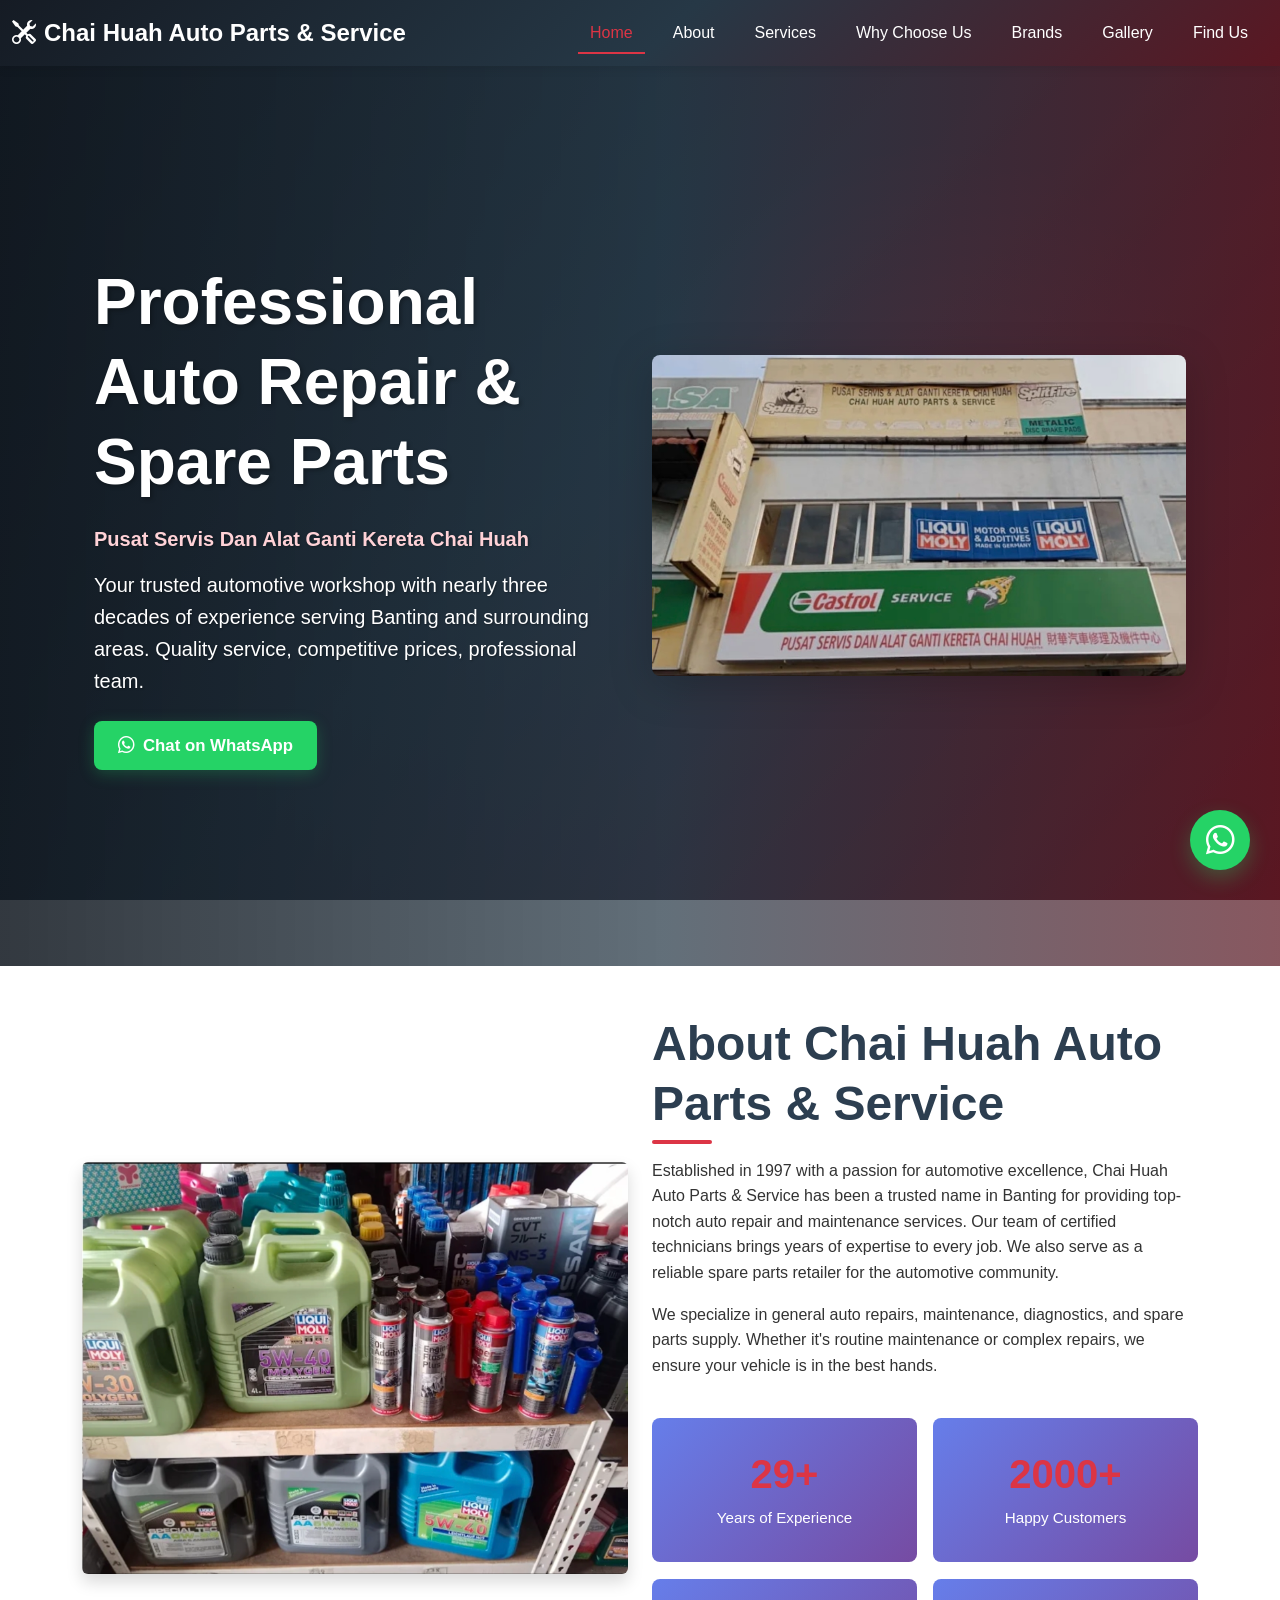
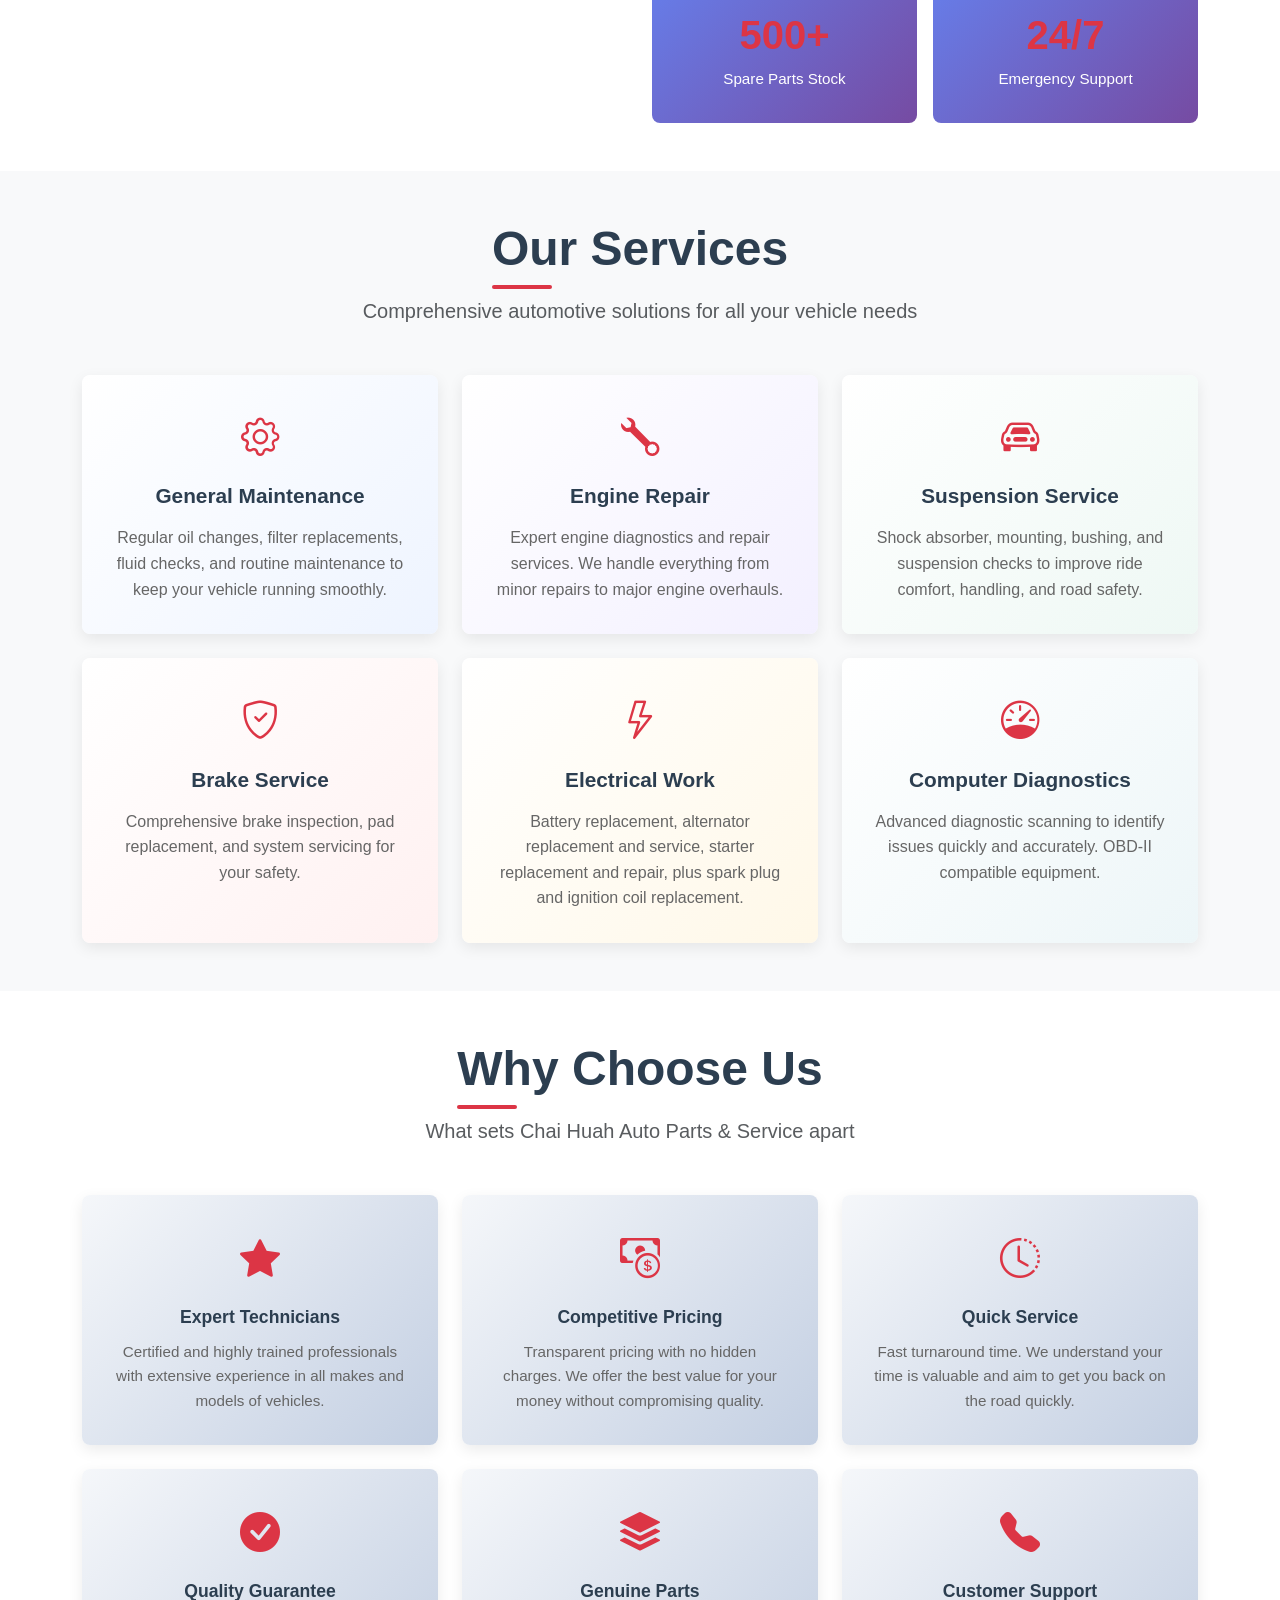
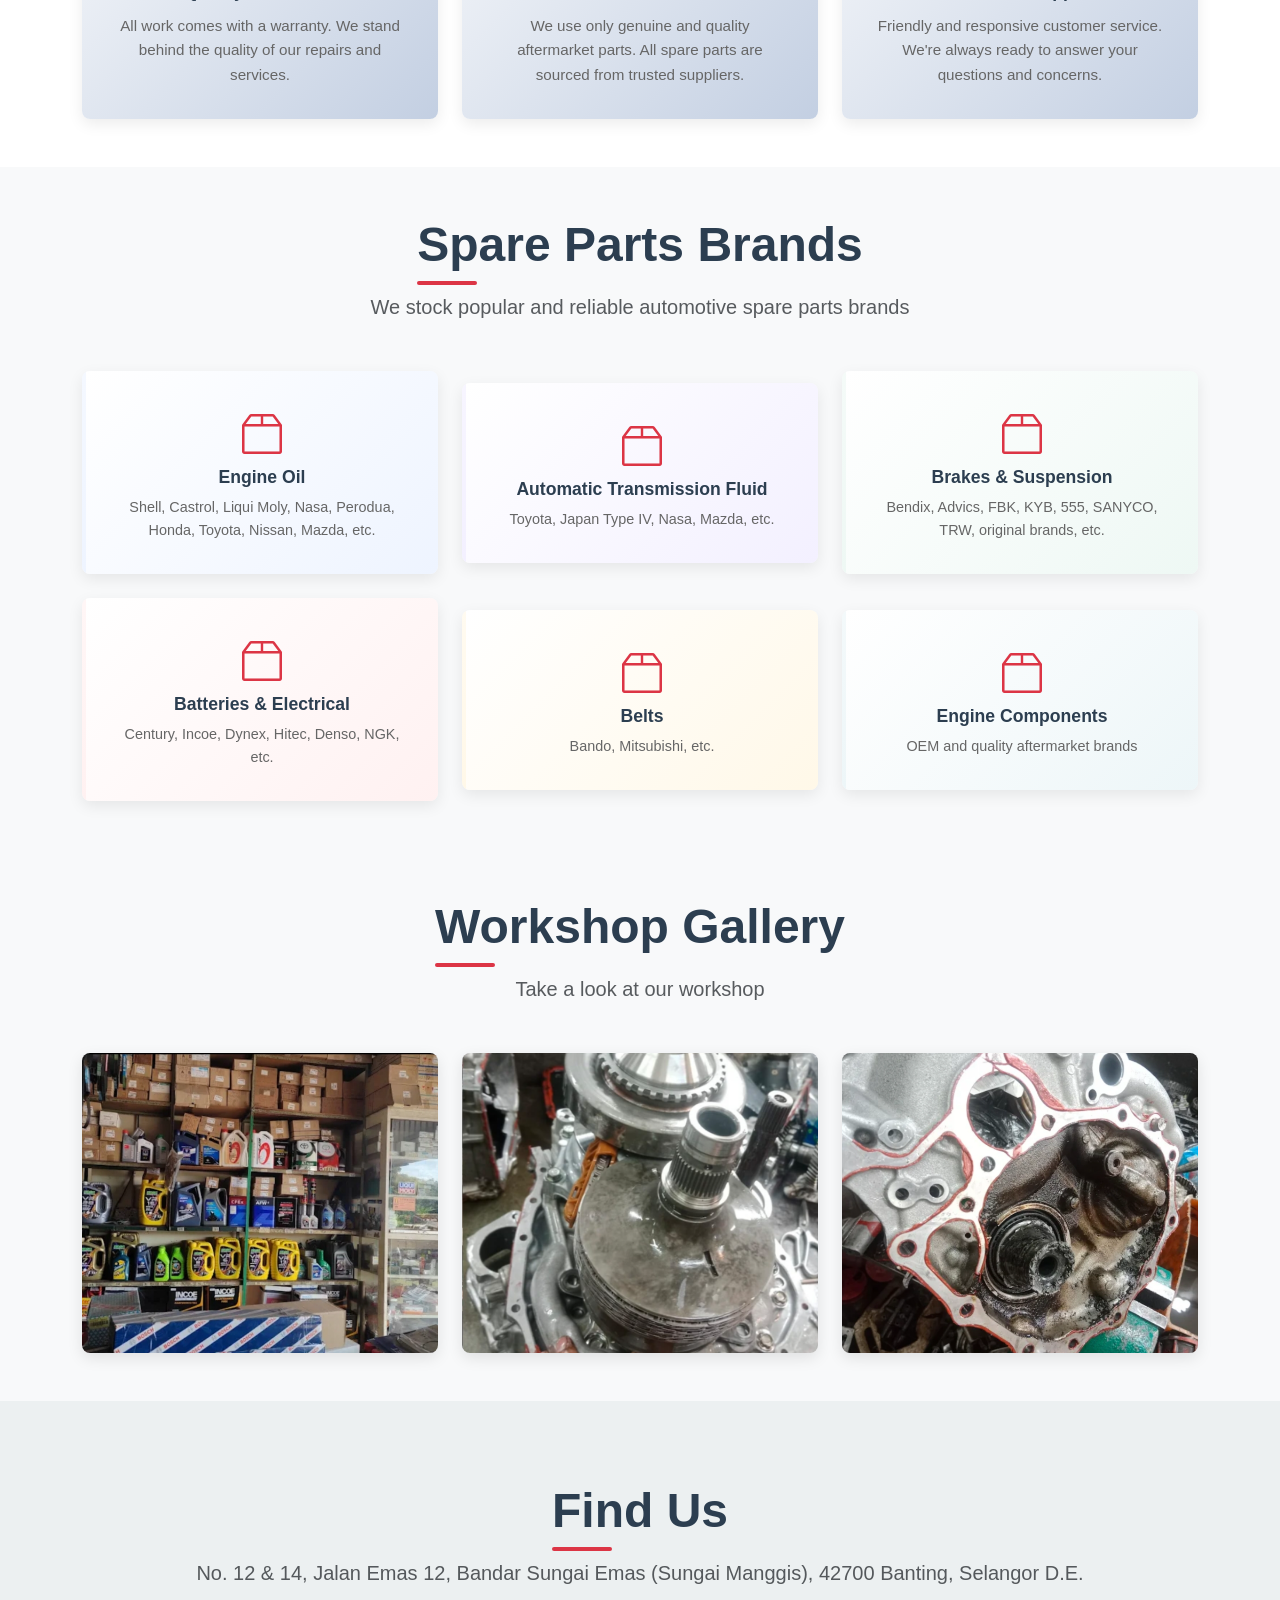
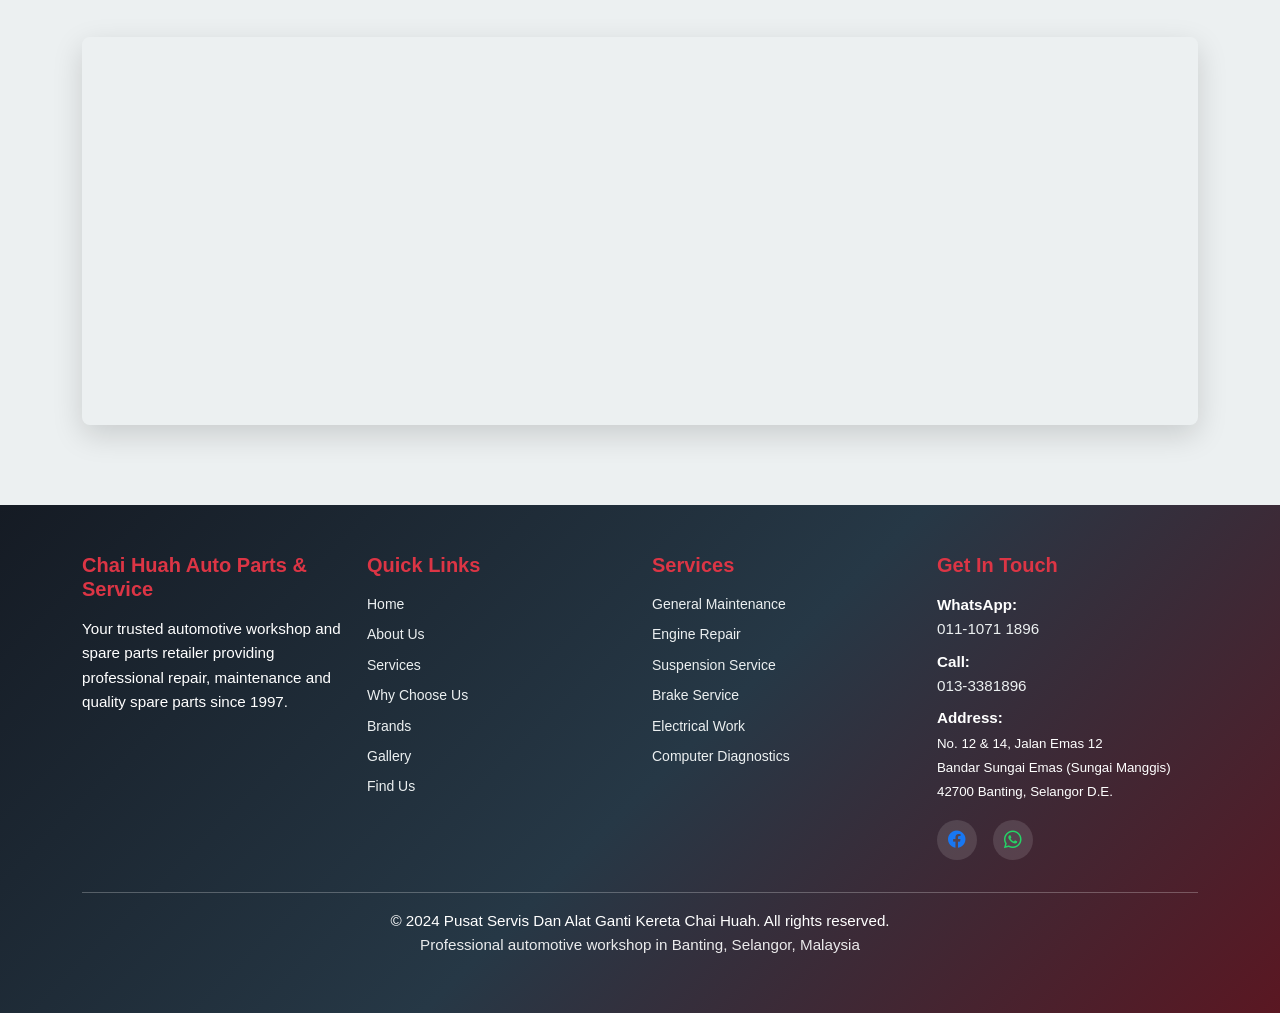
==== index.html @ cb3d6c69 "Add gallery lightbox" ====
<!DOCTYPE html>
<html lang="en">
<head>
    <!-- Character Set and Viewport -->
    <meta charset="UTF-8">
    <meta name="viewport" content="width=device-width, initial-scale=1.0">
    
    <!-- SEO Meta Tags -->
    <meta name="description" content="Chai Huah Auto Parts & Service - Your trusted automotive workshop in Banting, Selangor. Professional car repairs, maintenance, and spare parts.">
    <meta name="keywords" content="auto repair, automotive workshop, car service, spare parts, Banting, Selangor, Malaysia">
    <meta name="author" content="Chai Huah Auto Parts & Service">
    <meta name="robots" content="index, follow">
    <meta property="og:title" content="Chai Huah Auto Parts & Service">
    <meta property="og:description" content="Professional automotive workshop and spare parts supplier in Banting, Selangor">
    <meta property="og:type" content="business.business">
    
    <title>Chai Huah Auto Parts & Service - Professional Auto Workshop in Banting</title>
    
    <!-- Bootstrap 5 CSS -->
    <link href="https://cdn.jsdelivr.net/npm/bootstrap@5.3.0/dist/css/bootstrap.min.css" rel="stylesheet">
    
    <!-- Bootstrap Icons -->
    <link rel="stylesheet" href="https://cdn.jsdelivr.net/npm/bootstrap-icons@1.11.0/font/bootstrap-icons.css">
    
    <!-- Custom CSS -->
    <link rel="stylesheet" href="css/style.css">
</head>
<body>
    <!-- Navigation Bar (Sticky) -->
    <nav class="navbar navbar-expand-lg navbar-dark bg-dark sticky-top navbar-custom">
        <div class="container-fluid">
            <a class="navbar-brand fw-bold" href="#home">
                <i class="bi bi-tools me-2"></i>Chai Huah Auto Parts & Service
            </a>
            <button class="navbar-toggler" type="button" data-bs-toggle="collapse" data-bs-target="#navbarNav" aria-controls="navbarNav" aria-expanded="false" aria-label="Toggle navigation">
                <span class="navbar-toggler-icon"></span>
            </button>
            <div class="collapse navbar-collapse" id="navbarNav">
                <ul class="navbar-nav ms-auto">
                    <li class="nav-item">
                        <a class="nav-link smooth-scroll" href="#home">Home</a>
                    </li>
                    <li class="nav-item">
                        <a class="nav-link smooth-scroll" href="#about">About</a>
                    </li>
                    <li class="nav-item">
                        <a class="nav-link smooth-scroll" href="#services">Services</a>
                    </li>
                    <li class="nav-item">
                        <a class="nav-link smooth-scroll" href="#why-choose">Why Choose Us</a>
                    </li>
                    <li class="nav-item">
                        <a class="nav-link smooth-scroll" href="#brands">Brands</a>
                    </li>
                    <li class="nav-item">
                        <a class="nav-link smooth-scroll" href="#gallery">Gallery</a>
                    </li>
                    <li class="nav-item">
                        <a class="nav-link smooth-scroll" href="#location">Find Us</a>
                    </li>
                </ul>
            </div>
        </div>
    </nav>

    <!-- Hero Section -->
    <section id="home" class="hero-section">
        <div class="hero-overlay"></div>
        <div class="container h-100 d-flex align-items-center justify-content-center">
            <div class="row w-100 align-items-center">
                <div class="col-lg-6 hero-content">
                    <h1 class="display-4 fw-bold text-white mb-4 fade-in-up">
                        Professional Auto Repair & Spare Parts
                    </h1>
                    <p class="hero-malay-name fade-in-up" style="animation-delay: 0.1s;">
                        Pusat Servis Dan Alat Ganti Kereta Chai Huah
                    </p>
                    <p class="lead text-white mb-4 fade-in-up" style="animation-delay: 0.2s;">
                        Your trusted automotive workshop with nearly three decades of experience serving Banting and surrounding areas. Quality service, competitive prices, professional team.
                    </p>
                    <div class="d-flex gap-3 fade-in-up" style="animation-delay: 0.4s;">
                        <a href="https://wa.me/601110711896" class="btn btn-whatsapp btn-lg px-4" target="_blank">
                            <i class="bi bi-whatsapp me-2"></i>Chat on WhatsApp
                        </a>
                    </div>
                </div>
                <div class="col-lg-6 text-center">
                    <img src="images/picture 2.png" alt="Chai Huah Auto Parts & Service workshop storefront" class="img-fluid hero-image" onerror="this.src='data:image/svg+xml,%3Csvg xmlns=%22http://www.w3.org/2000/svg%22 width=%22400%22 height=%22300%22%3E%3Crect fill=%22%23444%22 width=%22400%22 height=%22300%22/%3E%3Ctext x=%2250%25%22 y=%2250%25%22 font-size=%2224%22 fill=%22white%22 text-anchor=%22middle%22 dominant-baseline=%22middle%22%3EAutomotive Workshop Image%3C/text%3E%3C/svg%3E'">
                </div>
            </div>
        </div>
    </section>

    <!-- About Us Section -->
    <section id="about" class="about-section py-5">
        <div class="container">
            <div class="row align-items-center">
                <div class="col-lg-6 mb-4 mb-lg-0">
                    <img src="images/picture 3.png" alt="Chai Huah Auto Parts & Service workshop interior" class="img-fluid rounded shadow" onerror="this.src='data:image/svg+xml,%3Csvg xmlns=%22http://www.w3.org/2000/svg%22 width=%22500%22 height=%22400%22%3E%3Crect fill=%22%23e0e0e0%22 width=%22500%22 height=%22400%22/%3E%3Ctext x=%2250%25%22 y=%2250%25%22 font-size=%2224%22 fill=%22%23666%22 text-anchor=%22middle%22 dominant-baseline=%22middle%22%3EWorkshop Image%3C/text%3E%3C/svg%3E'">
                </div>
                <div class="col-lg-6">
                    <h2 class="section-title mb-4">About Chai Huah Auto Parts & Service</h2>
                    <p class="mb-3">
                        Established in 1997 with a passion for automotive excellence, Chai Huah Auto Parts & Service has been a trusted name in Banting for providing top-notch auto repair and maintenance services. Our team of certified technicians brings years of expertise to every job. We also serve as a reliable spare parts retailer for the automotive community.
                    </p>
                    <p class="mb-3">
                        We specialize in general auto repairs, maintenance, diagnostics, and spare parts supply. Whether it's routine maintenance or complex repairs, we ensure your vehicle is in the best hands.
                    </p>
                    <div class="row g-3 mt-4">
                        <div class="col-sm-6">
                            <div class="stat-box">
                                <h3 class="text-danger">29+</h3>
                                <p>Years of Experience</p>
                            </div>
                        </div>
                        <div class="col-sm-6">
                            <div class="stat-box">
                                <h3 class="text-danger">2000+</h3>
                                <p>Happy Customers</p>
                            </div>
                        </div>
                        <div class="col-sm-6">
                            <div class="stat-box">
                                <h3 class="text-danger">500+</h3>
                                <p>Spare Parts Stock</p>
                            </div>
                        </div>
                        <div class="col-sm-6">
                            <div class="stat-box">
                                <h3 class="text-danger">24/7</h3>
                                <p>Emergency Support</p>
                            </div>
                        </div>
                    </div>
                </div>
            </div>
        </div>
    </section>

    <!-- Our Services Section -->
    <section id="services" class="services-section py-5 bg-light">
        <div class="container">
            <div class="text-center mb-5">
                <h2 class="section-title mb-3">Our Services</h2>
                <p class="lead text-muted">Comprehensive automotive solutions for all your vehicle needs</p>
            </div>
            <div class="row g-4">
                <!-- Service 1 -->
                <div class="col-md-6 col-lg-4">
                    <div class="service-card">
                        <div class="service-icon">
                            <i class="bi bi-gear"></i>
                        </div>
                        <h4>General Maintenance</h4>
                        <p>Regular oil changes, filter replacements, fluid checks, and routine maintenance to keep your vehicle running smoothly.</p>
                    </div>
                </div>
                <!-- Service 2 -->
                <div class="col-md-6 col-lg-4">
                    <div class="service-card">
                        <div class="service-icon">
                            <i class="bi bi-wrench"></i>
                        </div>
                        <h4>Engine Repair</h4>
                        <p>Expert engine diagnostics and repair services. We handle everything from minor repairs to major engine overhauls.</p>
                    </div>
                </div>
                <!-- Service 3 -->
                <div class="col-md-6 col-lg-4">
                    <div class="service-card">
                        <div class="service-icon">
                            <i class="bi bi-car-front"></i>
                        </div>
                        <h4>Suspension Service</h4>
                        <p>Shock absorber, mounting, bushing, and suspension checks to improve ride comfort, handling, and road safety.</p>
                    </div>
                </div>
                <!-- Service 4 -->
                <div class="col-md-6 col-lg-4">
                    <div class="service-card">
                        <div class="service-icon">
                            <i class="bi bi-shield-check"></i>
                        </div>
                        <h4>Brake Service</h4>
                        <p>Comprehensive brake inspection, pad replacement, and system servicing for your safety.</p>
                    </div>
                </div>
                <!-- Service 5 -->
                <div class="col-md-6 col-lg-4">
                    <div class="service-card">
                        <div class="service-icon">
                            <i class="bi bi-lightning"></i>
                        </div>
                        <h4>Electrical Work</h4>
                        <p>Battery replacement, alternator replacement and service, starter replacement and repair, plus spark plug and ignition coil replacement.</p>
                    </div>
                </div>
                <!-- Service 6 -->
                <div class="col-md-6 col-lg-4">
                    <div class="service-card">
                        <div class="service-icon">
                            <i class="bi bi-speedometer"></i>
                        </div>
                        <h4>Computer Diagnostics</h4>
                        <p>Advanced diagnostic scanning to identify issues quickly and accurately. OBD-II compatible equipment.</p>
                    </div>
                </div>
            </div>
        </div>
    </section>

    <!-- Why Choose Us Section -->
    <section id="why-choose" class="why-choose-section py-5">
        <div class="container">
            <div class="text-center mb-5">
                <h2 class="section-title mb-3">Why Choose Us</h2>
                <p class="lead text-muted">What sets Chai Huah Auto Parts & Service apart</p>
            </div>
            <div class="row g-4">
                <div class="col-md-6 col-lg-4">
                    <div class="why-choose-card">
                        <div class="why-icon">
                            <i class="bi bi-star-fill"></i>
                        </div>
                        <h4>Expert Technicians</h4>
                        <p>Certified and highly trained professionals with extensive experience in all makes and models of vehicles.</p>
                    </div>
                </div>
                <div class="col-md-6 col-lg-4">
                    <div class="why-choose-card">
                        <div class="why-icon">
                            <i class="bi bi-cash-coin"></i>
                        </div>
                        <h4>Competitive Pricing</h4>
                        <p>Transparent pricing with no hidden charges. We offer the best value for your money without compromising quality.</p>
                    </div>
                </div>
                <div class="col-md-6 col-lg-4">
                    <div class="why-choose-card">
                        <div class="why-icon">
                            <i class="bi bi-clock-history"></i>
                        </div>
                        <h4>Quick Service</h4>
                        <p>Fast turnaround time. We understand your time is valuable and aim to get you back on the road quickly.</p>
                    </div>
                </div>
                <div class="col-md-6 col-lg-4">
                    <div class="why-choose-card">
                        <div class="why-icon">
                            <i class="bi bi-check-circle-fill"></i>
                        </div>
                        <h4>Quality Guarantee</h4>
                        <p>All work comes with a warranty. We stand behind the quality of our repairs and services.</p>
                    </div>
                </div>
                <div class="col-md-6 col-lg-4">
                    <div class="why-choose-card">
                        <div class="why-icon">
                            <i class="bi bi-stack"></i>
                        </div>
                        <h4>Genuine Parts</h4>
                        <p>We use only genuine and quality aftermarket parts. All spare parts are sourced from trusted suppliers.</p>
                    </div>
                </div>
                <div class="col-md-6 col-lg-4">
                    <div class="why-choose-card">
                        <div class="why-icon">
                            <i class="bi bi-telephone-fill"></i>
                        </div>
                        <h4>Customer Support</h4>
                        <p>Friendly and responsive customer service. We're always ready to answer your questions and concerns.</p>
                    </div>
                </div>
            </div>
        </div>
    </section>

    <!-- Spare Parts Brands Section -->
    <section id="brands" class="brands-section py-5 bg-light">
        <div class="container">
            <div class="text-center mb-5">
                <h2 class="section-title mb-3">Spare Parts Brands</h2>
                <p class="lead text-muted">We stock popular and reliable automotive spare parts brands</p>
            </div>
            <div class="row g-4 align-items-center">
                <div class="col-md-6 col-lg-4">
                    <div class="brand-box">
                        <i class="bi bi-box2"></i>
                        <h5>Engine Oil</h5>
                        <p>Shell, Castrol, Liqui Moly, Nasa, Perodua, Honda, Toyota, Nissan, Mazda, etc.</p>
                    </div>
                </div>
                <div class="col-md-6 col-lg-4">
                    <div class="brand-box">
                        <i class="bi bi-box2"></i>
                        <h5>Automatic Transmission Fluid</h5>
                        <p>Toyota, Japan Type IV, Nasa, Mazda, etc.</p>
                    </div>
                </div>
                <div class="col-md-6 col-lg-4">
                    <div class="brand-box">
                        <i class="bi bi-box2"></i>
                        <h5>Brakes & Suspension</h5>
                        <p>Bendix, Advics, FBK, KYB, 555, SANYCO, TRW, original brands, etc.</p>
                    </div>
                </div>
                <div class="col-md-6 col-lg-4">
                    <div class="brand-box">
                        <i class="bi bi-box2"></i>
                        <h5>Batteries & Electrical</h5>
                        <p>Century, Incoe, Dynex, Hitec, Denso, NGK, etc.</p>
                    </div>
                </div>
                <div class="col-md-6 col-lg-4">
                    <div class="brand-box">
                        <i class="bi bi-box2"></i>
                        <h5>Belts</h5>
                        <p>Bando, Mitsubishi, etc.</p>
                    </div>
                </div>
                <div class="col-md-6 col-lg-4">
                    <div class="brand-box">
                        <i class="bi bi-box2"></i>
                        <h5>Engine Components</h5>
                        <p>OEM and quality aftermarket brands</p>
                    </div>
                </div>
            </div>
        </div>
    </section>

    <!-- Workshop Gallery Section -->
    <section id="gallery" class="gallery-section py-5 bg-light">
        <div class="container">
            <div class="text-center mb-5">
                <h2 class="section-title mb-3">Workshop Gallery</h2>
                <p class="lead text-muted">Take a look at our workshop</p>
            </div>
            <div class="row g-4">
                <!-- Gallery Image 1 -->
                <div class="col-md-6 col-lg-4">
                    <div class="gallery-item">
                        <img src="images/picture 4.png" alt="Chai Huah workshop gallery image 1" class="img-fluid" onerror="this.src='data:image/svg+xml,%3Csvg xmlns=%22http://www.w3.org/2000/svg%22 width=%22400%22 height=%22300%22%3E%3Crect fill=%22%23ccc%22 width=%22400%22 height=%22300%22/%3E%3Ctext x=%2250%25%22 y=%2250%25%22 font-size=%2220%22 fill=%22%23666%22 text-anchor=%22middle%22 dominant-baseline=%22middle%22%3EGallery Image%3C/text%3E%3C/svg%3E'">
                        <div class="gallery-overlay">
                            <button type="button" class="gallery-link" data-gallery-src="images/picture 4.png" data-gallery-alt="Chai Huah workshop gallery image 1" aria-label="Enlarge gallery image 1">
                                <i class="bi bi-zoom-in"></i>
                            </button>
                        </div>
                    </div>
                </div>
                <!-- Gallery Image 2 -->
                <div class="col-md-6 col-lg-4">
                    <div class="gallery-item">
                        <img src="images/picture 5.png" alt="Chai Huah workshop gallery image 2" class="img-fluid" onerror="this.src='data:image/svg+xml,%3Csvg xmlns=%22http://www.w3.org/2000/svg%22 width=%22400%22 height=%22300%22%3E%3Crect fill=%22%23ccc%22 width=%22400%22 height=%22300%22/%3E%3Ctext x=%2250%25%22 y=%2250%25%22 font-size=%2220%22 fill=%22%23666%22 text-anchor=%22middle%22 dominant-baseline=%22middle%22%3EGallery Image%3C/text%3E%3C/svg%3E'">
                        <div class="gallery-overlay">
                            <button type="button" class="gallery-link" data-gallery-src="images/picture 5.png" data-gallery-alt="Chai Huah workshop gallery image 2" aria-label="Enlarge gallery image 2">
                                <i class="bi bi-zoom-in"></i>
                            </button>
                        </div>
                    </div>
                </div>
                <!-- Gallery Image 3 -->
                <div class="col-md-6 col-lg-4">
                    <div class="gallery-item">
                        <img src="images/picture 6.png" alt="Chai Huah workshop gallery image 3" class="img-fluid" onerror="this.src='data:image/svg+xml,%3Csvg xmlns=%22http://www.w3.org/2000/svg%22 width=%22400%22 height=%22300%22%3E%3Crect fill=%22%23ccc%22 width=%22400%22 height=%22300%22/%3E%3Ctext x=%2250%25%22 y=%2250%25%22 font-size=%2220%22 fill=%22%23666%22 text-anchor=%22middle%22 dominant-baseline=%22middle%22%3EGallery Image%3C/text%3E%3C/svg%3E'">
                        <div class="gallery-overlay">
                            <button type="button" class="gallery-link" data-gallery-src="images/picture 6.png" data-gallery-alt="Chai Huah workshop gallery image 3" aria-label="Enlarge gallery image 3">
                                <i class="bi bi-zoom-in"></i>
                            </button>
                        </div>
                    </div>
                </div>
            </div>
        </div>
    </section>

    <!-- Gallery Lightbox -->
    <div class="gallery-lightbox" id="galleryLightbox" aria-hidden="true">
        <button type="button" class="gallery-lightbox-close" aria-label="Close enlarged image">
            <i class="bi bi-x-lg"></i>
        </button>
        <img src="" alt="" class="gallery-lightbox-image">
    </div>

    <!-- Location Map Section -->
    <section id="location" class="map-section">
        <div class="container">
            <div class="text-center mb-5">
                <h2 class="section-title mb-3">Find Us</h2>
                <p class="lead text-muted">No. 12 & 14, Jalan Emas 12, Bandar Sungai Emas (Sungai Manggis), 42700 Banting, Selangor D.E.</p>
            </div>
            <div class="map-container">
                <iframe
                    src="https://www.google.com/maps?q=Pusat%20Servis%20Dan%20Alat%20Ganti%20Kereta%20Chai%20Huah&amp;output=embed"
                    width="100%"
                    height="380"
                    style="border:0;"
                    allowfullscreen=""
                    loading="lazy"
                    referrerpolicy="no-referrer-when-downgrade"
                    title="Chai Huah Auto Parts & Service location map">
                </iframe>
            </div>
        </div>
    </section>

    <!-- Footer -->
    <footer class="footer bg-dark text-white py-5">
        <div class="container">
            <div class="row g-4 mb-4">
                <!-- Footer Column 1 - About -->
                <div class="col-md-6 col-lg-3">
                    <h5 class="text-danger mb-3">Chai Huah Auto Parts & Service</h5>
                    <p class="small">Your trusted automotive workshop and spare parts retailer providing professional repair, maintenance and quality spare parts since 1997.</p>
                </div>
                <!-- Footer Column 2 - Quick Links -->
                <div class="col-md-6 col-lg-3">
                    <h5 class="text-danger mb-3">Quick Links</h5>
                    <ul class="list-unstyled small">
                        <li><a href="#home" class="footer-link">Home</a></li>
                        <li><a href="#about" class="footer-link">About Us</a></li>
                        <li><a href="#services" class="footer-link">Services</a></li>
                        <li><a href="#why-choose" class="footer-link">Why Choose Us</a></li>
                        <li><a href="#brands" class="footer-link">Brands</a></li>
                        <li><a href="#gallery" class="footer-link">Gallery</a></li>
                        <li><a href="#location" class="footer-link">Find Us</a></li>
                    </ul>
                </div>
                <!-- Footer Column 3 - Services -->
                <div class="col-md-6 col-lg-3">
                    <h5 class="text-danger mb-3">Services</h5>
                    <ul class="list-unstyled small">
                        <li><a href="#services" class="footer-link">General Maintenance</a></li>
                        <li><a href="#services" class="footer-link">Engine Repair</a></li>
                        <li><a href="#services" class="footer-link">Suspension Service</a></li>
                        <li><a href="#services" class="footer-link">Brake Service</a></li>
                        <li><a href="#services" class="footer-link">Electrical Work</a></li>
                        <li><a href="#services" class="footer-link">Computer Diagnostics</a></li>
                    </ul>
                </div>
                <!-- Footer Column 4 - Contact & Social -->
                <div class="col-md-6 col-lg-3">
                    <h5 class="text-danger mb-3">Get In Touch</h5>
                    <p class="small mb-2">
                        <strong>WhatsApp:</strong><br>
                        <a href="https://wa.me/601110711896" class="footer-link">011-1071 1896</a>
                    </p>
                    <p class="small mb-2">
                        <strong>Call:</strong><br>
                        <a href="tel:+60133381896" class="footer-link">013-3381896</a>
                    </p>
                    <p class="small mb-3">
                        <strong>Address:</strong><br>
                        <small>No. 12 & 14, Jalan Emas 12<br>
                        Bandar Sungai Emas (Sungai Manggis)<br>
                        42700 Banting, Selangor D.E.</small>
                    </p>
                    <div class="social-links">
                        <a href="https://www.facebook.com/share/1DXM4ju9SM/" class="footer-social-link" target="_blank">
                            <i class="bi bi-facebook"></i>
                        </a>
                        <a href="https://wa.me/601110711896" class="footer-social-link" target="_blank">
                            <i class="bi bi-whatsapp"></i>
                        </a>
                    </div>
                </div>
            </div>
            <hr class="bg-secondary">
            <div class="row">
                <div class="col-12 text-center">
                    <p class="small mb-0">&copy; 2024 Pusat Servis Dan Alat Ganti Kereta Chai Huah. All rights reserved.</p>
                    <p class="small footer-tagline">Professional automotive workshop in Banting, Selangor, Malaysia</p>
                </div>
            </div>
        </div>
    </footer>

    <!-- Floating WhatsApp Button -->
    <a href="https://wa.me/601110711896" class="whatsapp-button" target="_blank" title="Chat on WhatsApp">
        <i class="bi bi-whatsapp"></i>
    </a>

    <!-- Bootstrap 5 JS -->
    <script src="https://cdn.jsdelivr.net/npm/bootstrap@5.3.0/dist/js/bootstrap.bundle.min.js"></script>
    
    <!-- Custom JS -->
    <script src="js/script.js"></script>
</body>
</html>
---- css/style.css ----
/* ====================================
   CHAI HUAH AUTO - CUSTOM CSS STYLES
   Modern Automotive Workshop Theme
   ==================================== */

/* ============= CSS VARIABLES ============= */
:root {
    --primary-color: #dc3545;      /* Red */
    --dark-gray: #2c3e50;          /* Dark Gray */
    --dark-surface: linear-gradient(135deg, #151b24 0%, #263846 52%, #5a1722 100%);
    --dark-surface-footer: radial-gradient(circle at top left, rgba(220, 53, 69, 0.22), transparent 34%), linear-gradient(135deg, #151b24 0%, #263846 48%, #4a1620 100%);
    --light-gray: #ecf0f1;         /* Light Gray */
    --white: #ffffff;              /* White */
    --text-dark: #333333;          /* Dark Text */
    --text-light: #666666;         /* Light Text */
    --border-radius: 8px;          /* Border Radius */
    --transition: all 0.3s ease-in-out;
}

/* ============= GENERAL STYLES ============= */
* {
    margin: 0;
    padding: 0;
    box-sizing: border-box;
}

html {
    scroll-behavior: smooth; /* Smooth scrolling for all browsers */
}

body {
    font-family: 'Segoe UI', Tahoma, Geneva, Verdana, sans-serif;
    color: var(--text-dark);
    line-height: 1.6;
    overflow-x: hidden;
}

/* ============= TYPOGRAPHY ============= */
h1, h2, h3, h4, h5, h6 {
    font-weight: 700;
    margin-bottom: 1rem;
}

p {
    margin-bottom: 1rem;
}

.section-title {
    font-size: 1.65rem;
    color: var(--dark-gray);
    position: relative;
    display: inline-block;
    line-height: 1.25;
}

.section-title::after {
    content: '';
    position: absolute;
    bottom: -10px;
    left: 0;
    width: 60px;
    height: 4px;
    background-color: var(--primary-color);
    border-radius: 2px;
}

/* ============= NAVIGATION BAR ============= */
.navbar-custom {
    background: var(--dark-surface) !important;
    box-shadow: 0 2px 10px rgba(0, 0, 0, 0.1);
    padding: 0.6rem 0;
}

.navbar-brand {
    font-size: 1.05rem;
    color: var(--white) !important;
    transition: var(--transition);
    max-width: 75vw;
    white-space: normal;
    line-height: 1.25;
}

.navbar-brand:hover {
    color: var(--primary-color) !important;
    transform: scale(1.05);
}

.navbar-nav .nav-link {
    color: var(--white) !important;
    margin: 0.25rem 0;
    padding: 0.65rem 0 !important;
    transition: var(--transition);
    position: relative;
}

.navbar-nav .nav-link:hover,
.navbar-nav .nav-link.active {
    color: var(--primary-color) !important;
}

.navbar-nav .nav-link::after {
    content: '';
    position: absolute;
    bottom: 0;
    left: 0;
    width: 0;
    height: 2px;
    background-color: var(--primary-color);
    transition: width 0.3s ease;
}

.navbar-nav .nav-link:hover::after,
.navbar-nav .nav-link.active::after {
    width: 100%;
}

/* ============= HERO SECTION ============= */
.hero-section {
    min-height: auto;
    padding: 3rem 0 2.25rem;
    background:
        radial-gradient(circle at 72% 48%, rgba(220, 53, 69, 0.22), transparent 28%),
        linear-gradient(135deg, #111820 0%, #263846 48%, #5a1722 100%);
    background-size: cover;
    background-position: center;
    background-attachment: scroll;
    display: flex;
    align-items: center;
    justify-content: center;
    position: relative;
    overflow: hidden;
    color: var(--white);
}

.hero-overlay {
    position: absolute;
    top: 0;
    left: 0;
    right: 0;
    bottom: 0;
    background:
        linear-gradient(90deg, rgba(17, 24, 32, 0.86) 0%, rgba(38, 56, 70, 0.72) 52%, rgba(90, 23, 34, 0.72) 100%);
    z-index: 1;
}

.hero-section .container {
    position: relative;
    z-index: 2;
    height: auto !important;
}

.hero-content h1 {
    font-size: 2rem;
    font-weight: 800;
    line-height: 1.25;
    margin-bottom: 0.75rem;
    text-shadow: 2px 2px 4px rgba(0, 0, 0, 0.3);
}

.hero-malay-name {
    display: inline-block;
    color: #ffd2d7;
    font-size: 1rem;
    font-weight: 700;
    line-height: 1.35;
    margin-bottom: 1rem;
    text-shadow: 1px 1px 3px rgba(0, 0, 0, 0.35);
}

.hero-content .lead {
    font-size: 0.98rem;
    margin-bottom: 1.5rem;
    text-shadow: 1px 1px 2px rgba(0, 0, 0, 0.3);
}

.hero-content {
    text-align: center;
}

.hero-content .d-flex {
    flex-direction: column;
}

.hero-content .btn {
    width: 100%;
}

.hero-image {
    width: 100%;
    max-width: 520px;
    height: auto;
    margin-top: 2rem;
    border-radius: var(--border-radius);
    object-fit: contain;
    object-position: center;
    filter: drop-shadow(0 10px 20px rgba(0, 0, 0, 0.2));
}

/* ============= ANIMATIONS ============= */
/* Fade-In-Up Animation */
@keyframes fadeInUp {
    from {
        opacity: 0;
        transform: translateY(30px);
    }
    to {
        opacity: 1;
        transform: translateY(0);
    }
}

.fade-in-up {
    animation: fadeInUp 0.8s ease-out forwards;
    opacity: 0;
}

/* Float Animation for Hero Image */
@keyframes float {
    0%, 100% {
        transform: translateY(0px);
    }
    50% {
        transform: translateY(-20px);
    }
}

.animate-float {
    animation: float 3s ease-in-out infinite;
}

/* Slide In Animation */
@keyframes slideInLeft {
    from {
        opacity: 0;
        transform: translateX(-50px);
    }
    to {
        opacity: 1;
        transform: translateX(0);
    }
}

@keyframes slideInRight {
    from {
        opacity: 0;
        transform: translateX(50px);
    }
    to {
        opacity: 1;
        transform: translateX(0);
    }
}

@keyframes scaleIn {
    from {
        opacity: 0;
        transform: scale(0.9);
    }
    to {
        opacity: 1;
        transform: scale(1);
    }
}

/* ============= ABOUT SECTION ============= */
.about-section {
    background-color: var(--white);
    padding: 3rem 0;
}

.about-section img {
    transition: var(--transition);
    animation: slideInLeft 0.8s ease-out;
}

.about-section img:hover {
    transform: translateY(-10px);
}

.stat-box {
    background: linear-gradient(135deg, #667eea 0%, #764ba2 100%);
    color: var(--white);
    padding: 1.25rem;
    border-radius: var(--border-radius);
    text-align: center;
    transition: var(--transition);
    animation: scaleIn 0.6s ease-out;
}

.stat-box:hover {
    transform: translateY(-10px);
    box-shadow: 0 10px 30px rgba(102, 126, 234, 0.3);
}

.stat-box h3 {
    font-size: 2rem;
    margin-bottom: 0.5rem;
}

.stat-box p {
    font-size: 0.95rem;
    margin: 0;
}

/* ============= SERVICES SECTION ============= */
.services-section {
    padding: 3rem 0;
    background-color: var(--light-gray);
}

.service-card {
    background: linear-gradient(135deg, #ffffff 0%, #eef4ff 100%);
    padding: 1.35rem;
    border-radius: var(--border-radius);
    text-align: center;
    transition: var(--transition);
    box-shadow: 0 5px 15px rgba(0, 0, 0, 0.08);
    height: 100%;
    display: flex;
    flex-direction: column;
    animation: slideInLeft 0.6s ease-out;
}

.services-section .col-md-6:nth-child(2) .service-card {
    background: linear-gradient(135deg, #ffffff 0%, #f3f0ff 100%);
}

.services-section .col-md-6:nth-child(3) .service-card {
    background: linear-gradient(135deg, #ffffff 0%, #eef8f4 100%);
}

.services-section .col-md-6:nth-child(4) .service-card {
    background: linear-gradient(135deg, #ffffff 0%, #fff1f1 100%);
}

.services-section .col-md-6:nth-child(5) .service-card {
    background: linear-gradient(135deg, #ffffff 0%, #fff8e8 100%);
}

.services-section .col-md-6:nth-child(6) .service-card {
    background: linear-gradient(135deg, #ffffff 0%, #edf6f8 100%);
}

.service-card:hover {
    transform: translateY(-15px);
    box-shadow: 0 15px 40px rgba(220, 53, 69, 0.15);
    border-top: 4px solid var(--primary-color);
}

.service-icon {
    font-size: 2.4rem;
    color: var(--primary-color);
    margin-bottom: 1rem;
    transition: var(--transition);
}

.service-card:hover .service-icon {
    transform: scale(1.1) rotate(5deg);
}

.service-card h4 {
    color: var(--dark-gray);
    font-size: 1.3rem;
    margin-bottom: 1rem;
}

.service-card p {
    color: var(--text-light);
    flex-grow: 1;
    margin-bottom: 0;
}

/* ============= WHY CHOOSE US SECTION ============= */
.why-choose-section {
    padding: 3rem 0;
    background-color: var(--white);
}

.why-choose-card {
    background: linear-gradient(135deg, #f5f7fa 0%, #c3cfe2 100%);
    padding: 1.35rem;
    border-radius: var(--border-radius);
    text-align: center;
    transition: var(--transition);
    box-shadow: 0 5px 15px rgba(0, 0, 0, 0.08);
    animation: scaleIn 0.6s ease-out;
    height: 100%;
    min-height: 245px;
    display: flex;
    flex-direction: column;
    justify-content: center;
}

.why-choose-card:hover {
    transform: translateY(-10px) scale(1.02);
    box-shadow: 0 15px 40px rgba(102, 126, 234, 0.2);
}

.why-icon {
    font-size: 2.5rem;
    color: var(--primary-color);
    margin-bottom: 1rem;
}

.why-choose-card h4 {
    color: var(--dark-gray);
    font-size: 1.1rem;
    margin-bottom: 0.75rem;
}

.why-choose-card p {
    color: var(--text-light);
    margin: 0;
    font-size: 0.95rem;
}

/* ============= BRANDS SECTION ============= */
.brands-section {
    padding: 3rem 0;
    background-color: var(--light-gray);
}

.brand-box {
    background: linear-gradient(135deg, #ffffff 0%, #eef4ff 100%);
    padding: 1.35rem;
    border-radius: var(--border-radius);
    text-align: center;
    transition: var(--transition);
    box-shadow: 0 5px 15px rgba(0, 0, 0, 0.08);
    border-left: 4px solid transparent;
    animation: slideInRight 0.6s ease-out;
}

.brands-section .col-md-6:nth-child(2) .brand-box {
    background: linear-gradient(135deg, #ffffff 0%, #f3f0ff 100%);
}

.brands-section .col-md-6:nth-child(3) .brand-box {
    background: linear-gradient(135deg, #ffffff 0%, #eef8f4 100%);
}

.brands-section .col-md-6:nth-child(4) .brand-box {
    background: linear-gradient(135deg, #ffffff 0%, #fff1f1 100%);
}

.brands-section .col-md-6:nth-child(5) .brand-box {
    background: linear-gradient(135deg, #ffffff 0%, #fff8e8 100%);
}

.brands-section .col-md-6:nth-child(6) .brand-box {
    background: linear-gradient(135deg, #ffffff 0%, #edf6f8 100%);
}

.brand-box:hover {
    border-left-color: var(--primary-color);
    transform: translateX(10px);
    box-shadow: 0 10px 25px rgba(220, 53, 69, 0.1);
}

.brand-box i {
    font-size: 2.5rem;
    color: var(--primary-color);
    margin-bottom: 1rem;
}

.brand-box h5 {
    color: var(--dark-gray);
    font-size: 1.1rem;
    margin-bottom: 0.5rem;
}

.brand-box p {
    color: var(--text-light);
    font-size: 0.9rem;
    margin: 0;
}

/* ============= GALLERY SECTION ============= */
.gallery-section {
    padding: 3rem 0;
    background-color: var(--light-gray);
}

.gallery-item {
    position: relative;
    overflow: hidden;
    border-radius: var(--border-radius);
    box-shadow: 0 5px 15px rgba(0, 0, 0, 0.1);
    animation: scaleIn 0.6s ease-out;
}

.gallery-item img {
    width: 100%;
    height: 210px;
    object-fit: cover;
    transition: var(--transition);
    display: block;
}

.gallery-item:hover img {
    transform: scale(1.1);
}

.gallery-overlay {
    position: absolute;
    top: 0;
    left: 0;
    right: 0;
    bottom: 0;
    background: rgba(220, 53, 69, 0.8);
    display: flex;
    align-items: center;
    justify-content: center;
    opacity: 0;
    transition: var(--transition);
}

.gallery-item:hover .gallery-overlay {
    opacity: 1;
}

.gallery-link {
    color: var(--white);
    font-size: 2rem;
    display: inline-flex;
    align-items: center;
    justify-content: center;
    width: 60px;
    height: 60px;
    background: transparent;
    border: 2px solid var(--white);
    border-radius: 50%;
    transition: var(--transition);
    cursor: pointer;
}

.gallery-link:hover {
    transform: scale(1.1);
    background-color: rgba(255, 255, 255, 0.1);
}

.gallery-lightbox {
    position: fixed;
    inset: 0;
    z-index: 2000;
    display: none;
    align-items: center;
    justify-content: center;
    padding: 1.25rem;
    background: rgba(10, 14, 18, 0.88);
    backdrop-filter: blur(4px);
}

.gallery-lightbox.show {
    display: flex;
}

.gallery-lightbox-image {
    max-width: min(1100px, 92vw);
    max-height: 86vh;
    border-radius: var(--border-radius);
    box-shadow: 0 24px 80px rgba(0, 0, 0, 0.45);
    object-fit: contain;
}

.gallery-lightbox-close {
    position: fixed;
    top: 1rem;
    right: 1rem;
    z-index: 2001;
    display: inline-flex;
    align-items: center;
    justify-content: center;
    width: 44px;
    height: 44px;
    color: var(--white);
    background: var(--primary-color);
    border: 0;
    border-radius: 50%;
    font-size: 1.25rem;
    cursor: pointer;
    transition: var(--transition);
}

.gallery-lightbox-close:hover {
    background: #b02a37;
    transform: scale(1.06);
}

body.lightbox-open {
    overflow: hidden;
}

/* ============= CONTACT SECTION ============= */
.contact-section {
    padding: 3rem 0;
    background: linear-gradient(135deg, #667eea 0%, #764ba2 100%);
    color: var(--white);
}

.contact-info-card {
    display: flex;
    gap: 1rem;
    padding: 1rem;
    background: rgba(255, 255, 255, 0.1);
    border-radius: var(--border-radius);
    backdrop-filter: blur(10px);
    transition: var(--transition);
    border-left: 4px solid transparent;
    animation: slideInLeft 0.6s ease-out;
}

.contact-info-card:hover {
    border-left-color: var(--primary-color);
    transform: translateX(10px);
    background: rgba(255, 255, 255, 0.15);
}

.contact-info-card i {
    font-size: 1.8rem;
    color: var(--primary-color);
    flex-shrink: 0;
    margin-top: 0.25rem;
}

.contact-info-card h5 {
    color: var(--white);
    margin-bottom: 0.5rem;
}

.contact-info-card p {
    margin: 0;
    font-size: 0.95rem;
}

.contact-link {
    color: var(--primary-color);
    text-decoration: none;
    transition: var(--transition);
}

.contact-link:hover {
    color: var(--white);
    text-decoration: underline;
}

/* Contact Form */
.contact-form-card {
    background: rgba(255, 255, 255, 0.95);
    padding: 1.35rem;
    border-radius: var(--border-radius);
    box-shadow: 0 10px 40px rgba(0, 0, 0, 0.2);
    animation: slideInRight 0.8s ease-out;
}

.contact-form .form-control,
.contact-form .form-select {
    border: 2px solid var(--light-gray);
    border-radius: var(--border-radius);
    padding: 0.75rem 1rem;
    transition: var(--transition);
    font-size: 0.95rem;
}

.contact-form .form-control:focus,
.contact-form .form-select:focus {
    border-color: var(--primary-color);
    box-shadow: 0 0 0 0.2rem rgba(220, 53, 69, 0.15);
}

.contact-form label {
    color: var(--dark-gray);
    font-weight: 600;
    margin-bottom: 0.5rem;
}

.contact-form .btn {
    font-weight: 600;
    border: none;
    transition: var(--transition);
}

.contact-form .btn:hover {
    transform: translateY(-2px);
    box-shadow: 0 8px 20px rgba(220, 53, 69, 0.3);
}

/* ============= MAP SECTION ============= */
.map-section {
    padding: 3rem 0;
    background-color: var(--light-gray);
}

.map-container {
    border-radius: var(--border-radius);
    overflow: hidden;
    box-shadow: 0 10px 30px rgba(0, 0, 0, 0.15);
    animation: scaleIn 0.8s ease-out;
}

.map-container iframe {
    transition: var(--transition);
}

.map-container:hover iframe {
    transform: scale(1.02);
}

/* ============= FOOTER ============= */
.footer {
    background: var(--dark-surface-footer) !important;
    color: var(--white);
    padding: 2.5rem 0 1rem;
    margin-top: 0;
}

.footer h5 {
    font-weight: 700;
    margin-bottom: 1rem;
}

.footer p {
    margin-bottom: 0.5rem;
    font-size: 0.95rem;
}

.footer-tagline {
    color: var(--white);
    opacity: 0.9;
}

.footer-link {
    color: var(--light-gray);
    text-decoration: none;
    transition: var(--transition);
    display: inline-block;
}

.footer-link:hover {
    color: var(--primary-color);
    transform: translateX(3px);
}

.footer ul li {
    margin-bottom: 0.5rem;
}

.social-links {
    display: flex;
    gap: 1rem;
    margin-top: 1rem;
}

.footer-social-link {
    display: inline-flex;
    align-items: center;
    justify-content: center;
    width: 40px;
    height: 40px;
    background-color: rgba(255, 255, 255, 0.12);
    color: var(--white);
    border-radius: 50%;
    text-decoration: none;
    transition: var(--transition);
    font-size: 1.1rem;
}

.footer-social-link:hover {
    color: var(--white);
    transform: translateY(-5px);
}

.footer-social-link .bi-facebook {
    color: #1877f2;
}

.footer-social-link .bi-whatsapp {
    color: #25d366;
}

.footer-social-link:has(.bi-facebook):hover {
    background-color: #1877f2;
}

.footer-social-link:has(.bi-facebook):hover .bi-facebook,
.footer-social-link:has(.bi-whatsapp):hover .bi-whatsapp {
    color: var(--white);
}

.footer-social-link:has(.bi-whatsapp):hover {
    background-color: #25d366;
}

.footer hr {
    margin: 2rem 0 1rem;
}

/* ============= FLOATING WHATSAPP BUTTON ============= */
.whatsapp-button {
    position: fixed;
    bottom: 18px;
    right: 18px;
    background-color: #25d366;
    color: var(--white);
    width: 56px;
    height: 56px;
    border-radius: 50%;
    display: flex;
    align-items: center;
    justify-content: center;
    font-size: 1.55rem;
    box-shadow: 0 8px 20px rgba(37, 211, 102, 0.3);
    transition: var(--transition);
    z-index: 999;
    text-decoration: none;
    animation: slideInUp 0.6s ease-out;
}

.whatsapp-button:hover {
    transform: scale(1.15) translateY(-5px);
    box-shadow: 0 12px 30px rgba(37, 211, 102, 0.5);
}

@keyframes slideInUp {
    from {
        opacity: 0;
        transform: translateY(50px);
    }
    to {
        opacity: 1;
        transform: translateY(0);
    }
}

/* ============= BUTTON STYLES ============= */
.btn-danger {
    background-color: var(--primary-color);
    border: none;
    font-weight: 600;
    transition: var(--transition);
    box-shadow: 0 4px 15px rgba(220, 53, 69, 0.2);
}

.btn-danger:hover {
    background-color: #c82333;
    transform: translateY(-2px);
    box-shadow: 0 8px 25px rgba(220, 53, 69, 0.3);
}

.btn-whatsapp {
    background-color: #25d366;
    color: var(--white);
    border: none;
    font-weight: 600;
    transition: var(--transition);
    box-shadow: 0 4px 15px rgba(37, 211, 102, 0.25);
}

.btn-whatsapp:hover,
.btn-whatsapp:focus {
    background-color: #1ebe5d;
    color: var(--white);
    transform: translateY(-2px);
    box-shadow: 0 8px 25px rgba(37, 211, 102, 0.35);
}

.btn-outline-light {
    border-width: 2px;
    font-weight: 600;
    transition: var(--transition);
}

.btn-outline-light:hover {
    background-color: var(--primary-color);
    border-color: var(--primary-color);
    transform: translateY(-2px);
}

/* ============= RESPONSIVE DESIGN ============= */

/* Extra Small Phones */
@media (max-width: 360px) {
    .navbar-brand {
        font-size: 0.95rem;
    }

    .hero-content h1 {
        font-size: 1.65rem;
    }

    .hero-content .lead {
        font-size: 0.9rem;
    }

    .hero-malay-name {
        font-size: 0.9rem;
    }

    .section-title {
        font-size: 1.45rem;
    }

    .contact-info-card {
        flex-direction: column;
        text-align: center;
    }

    .contact-info-card i {
        align-self: center;
    }
}

/* Large Phones */
@media (min-width: 576px) {
    .navbar-brand {
        font-size: 1.2rem;
        max-width: none;
    }

    .hero-section {
        padding: 4rem 0 3rem;
    }

    .hero-content h1 {
        font-size: 2.35rem;
    }

    .hero-content .lead {
        font-size: 1.05rem;
    }

    .hero-malay-name {
        font-size: 1.05rem;
    }

    .section-title {
        font-size: 2rem;
    }

    .service-card,
    .why-choose-card,
    .brand-box,
    .contact-form-card {
        padding: 1.5rem;
    }

    .stat-box {
        padding: 1.5rem;
    }

    .gallery-item img {
        height: 240px;
    }
}

/* Tablets */
@media (min-width: 768px) {
    .navbar-brand {
        font-size: 1.35rem;
    }

    .navbar-nav .nav-link {
        margin: 0 0.35rem;
        padding: 0.5rem 0.5rem !important;
    }

    .hero-section {
        min-height: 78vh;
        padding: 5rem 0;
    }

    .hero-content h1 {
        font-size: 2.8rem;
    }

    .hero-content .lead {
        font-size: 1.15rem;
    }

    .hero-malay-name {
        font-size: 1.15rem;
    }

    .hero-content .btn {
        width: auto;
    }

    .section-title {
        font-size: 2.35rem;
    }

    .about-section,
    .services-section,
    .why-choose-section,
    .brands-section,
    .gallery-section,
    .contact-section,
    .map-section {
        padding: 4rem 0;
    }

    .gallery-item img {
        height: 280px;
    }
}

/* Desktops */
@media (min-width: 992px) {
    .navbar-custom {
        padding: 0.75rem 0;
    }

    .navbar-brand {
        font-size: 1.5rem;
    }

    .navbar-nav .nav-link {
        margin: 0 0.5rem;
        padding: 0.5rem 0.75rem !important;
    }

    .hero-section {
        min-height: 100vh;
        background-attachment: fixed;
    }

    .hero-content {
        text-align: left;
    }

    .hero-content .d-flex {
        flex-direction: row;
    }

    .hero-content h1 {
        font-size: 3.5rem;
    }

    .hero-content .lead {
        font-size: 1.25rem;
    }

    .hero-malay-name {
        font-size: 1.25rem;
    }

    .hero-image {
        max-width: 100%;
        margin-top: 0;
    }

    .section-title {
        font-size: 2.5rem;
    }

    .about-section,
    .services-section,
    .why-choose-section,
    .brands-section,
    .gallery-section,
    .contact-section,
    .map-section {
        padding: 5rem 0;
    }

    .service-card,
    .why-choose-card,
    .brand-box,
    .contact-form-card {
        padding: 2rem;
    }

    .stat-box {
        padding: 2rem;
    }

    .stat-box h3 {
        font-size: 2.5rem;
    }

    .gallery-item img {
        height: 300px;
    }

    .whatsapp-button {
        width: 60px;
        height: 60px;
        bottom: 30px;
        right: 30px;
        font-size: 1.8rem;
    }
}

/* Wide Desktops */
@media (min-width: 1200px) {
    .hero-content h1 {
        font-size: 4rem;
    }

    .section-title {
        font-size: 3rem;
    }
}

/* ============= UTILITY CLASSES ============= */
.text-danger {
    color: var(--primary-color) !important;
}

.bg-dark {
    background: var(--dark-surface) !important;
}

.btn-lg {
    padding: 0.75rem 1.5rem;
    font-size: 1.05rem;
}

/* Smooth transitions on all interactive elements */
a, button, input, select, textarea {
    transition: var(--transition);
}

/* ============= ACCESSIBILITY ============= */
:focus-visible {
    outline: 2px solid var(--primary-color);
    outline-offset: 2px;
}

/* High contrast mode support */
@media (prefers-contrast: more) {
    .service-card,
    .why-choose-card,
    .brand-box {
        border: 2px solid var(--dark-gray);
    }
}

/* Reduced motion support */
@media (prefers-reduced-motion: reduce) {
    * {
        animation-duration: 0.01ms !important;
        animation-iteration-count: 1 !important;
        transition-duration: 0.01ms !important;
    }
    
    html {
        scroll-behavior: auto;
    }
}

/* ============= PRINT STYLES ============= */
@media print {
    .navbar,
    .whatsapp-button,
    .hero-section,
    .contact-form-card,
    .btn {
        display: none;
    }
    
    body {
        color: #000;
    }
}
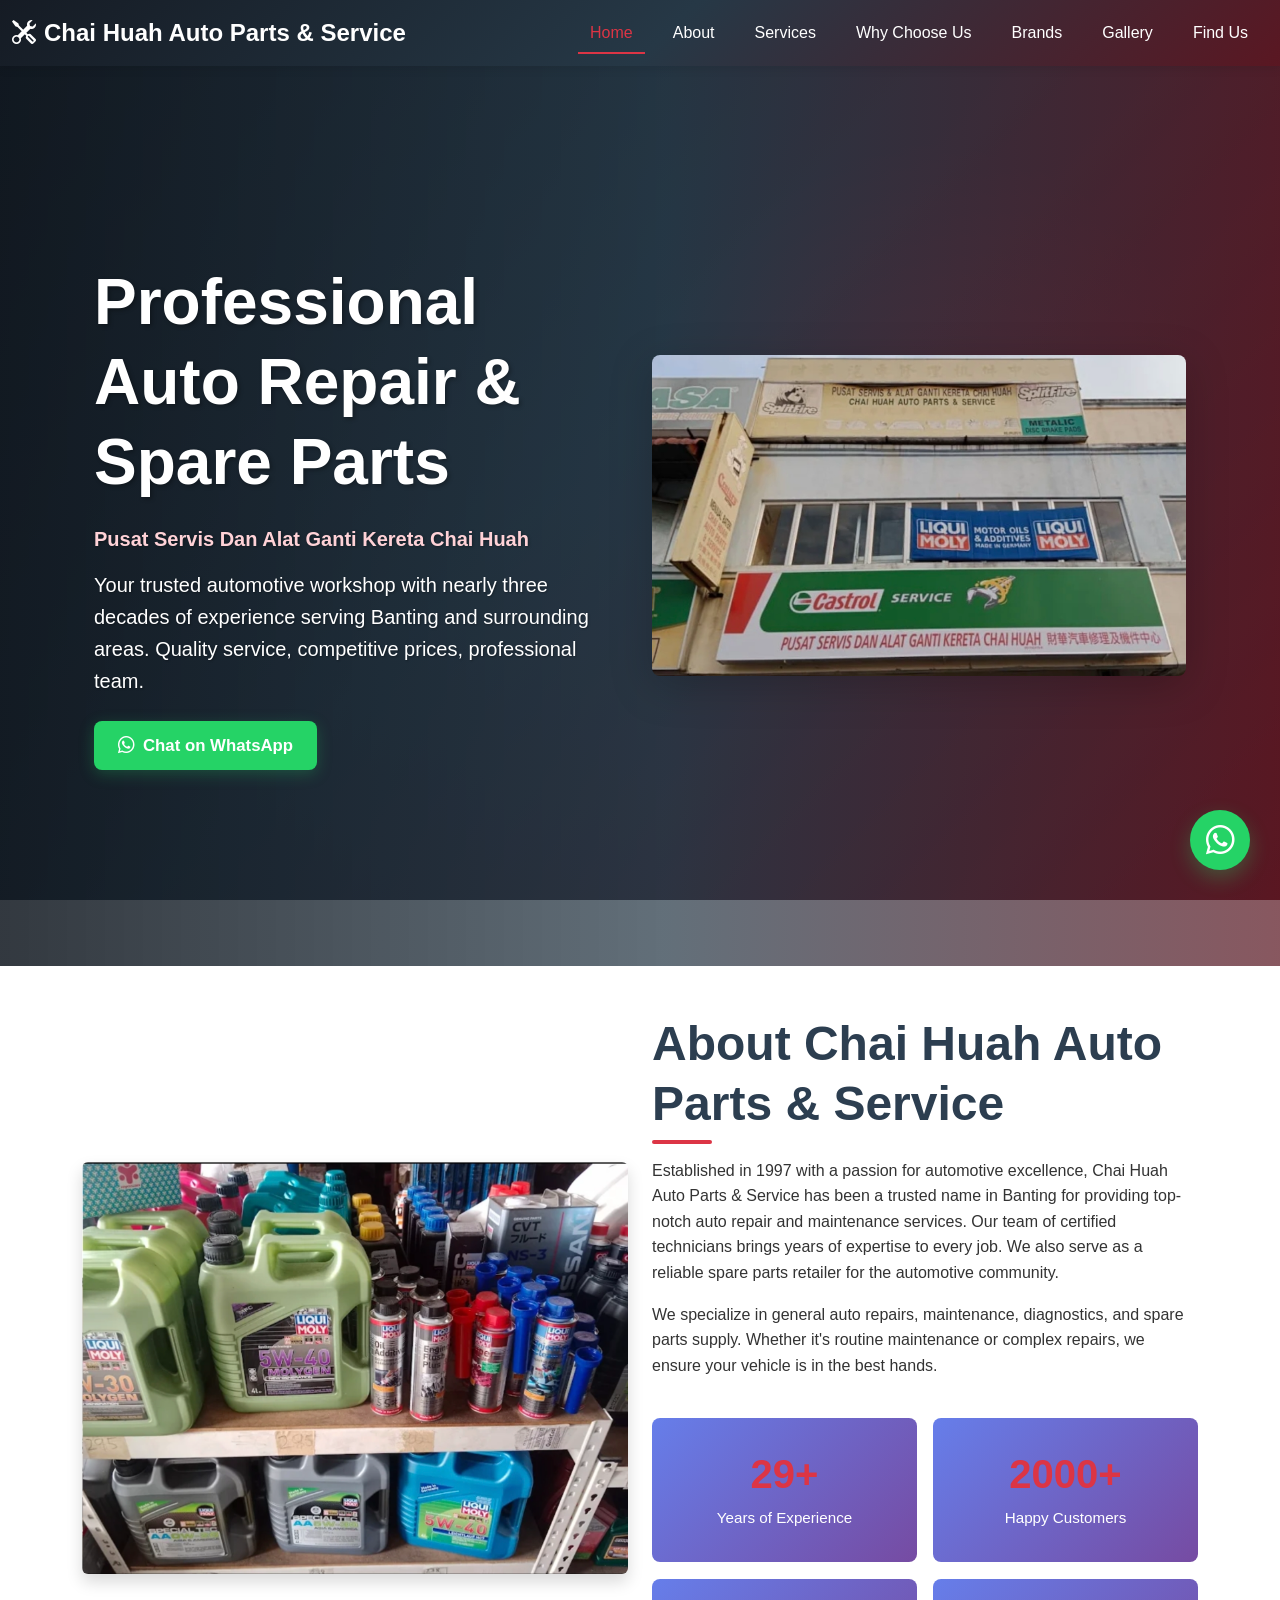
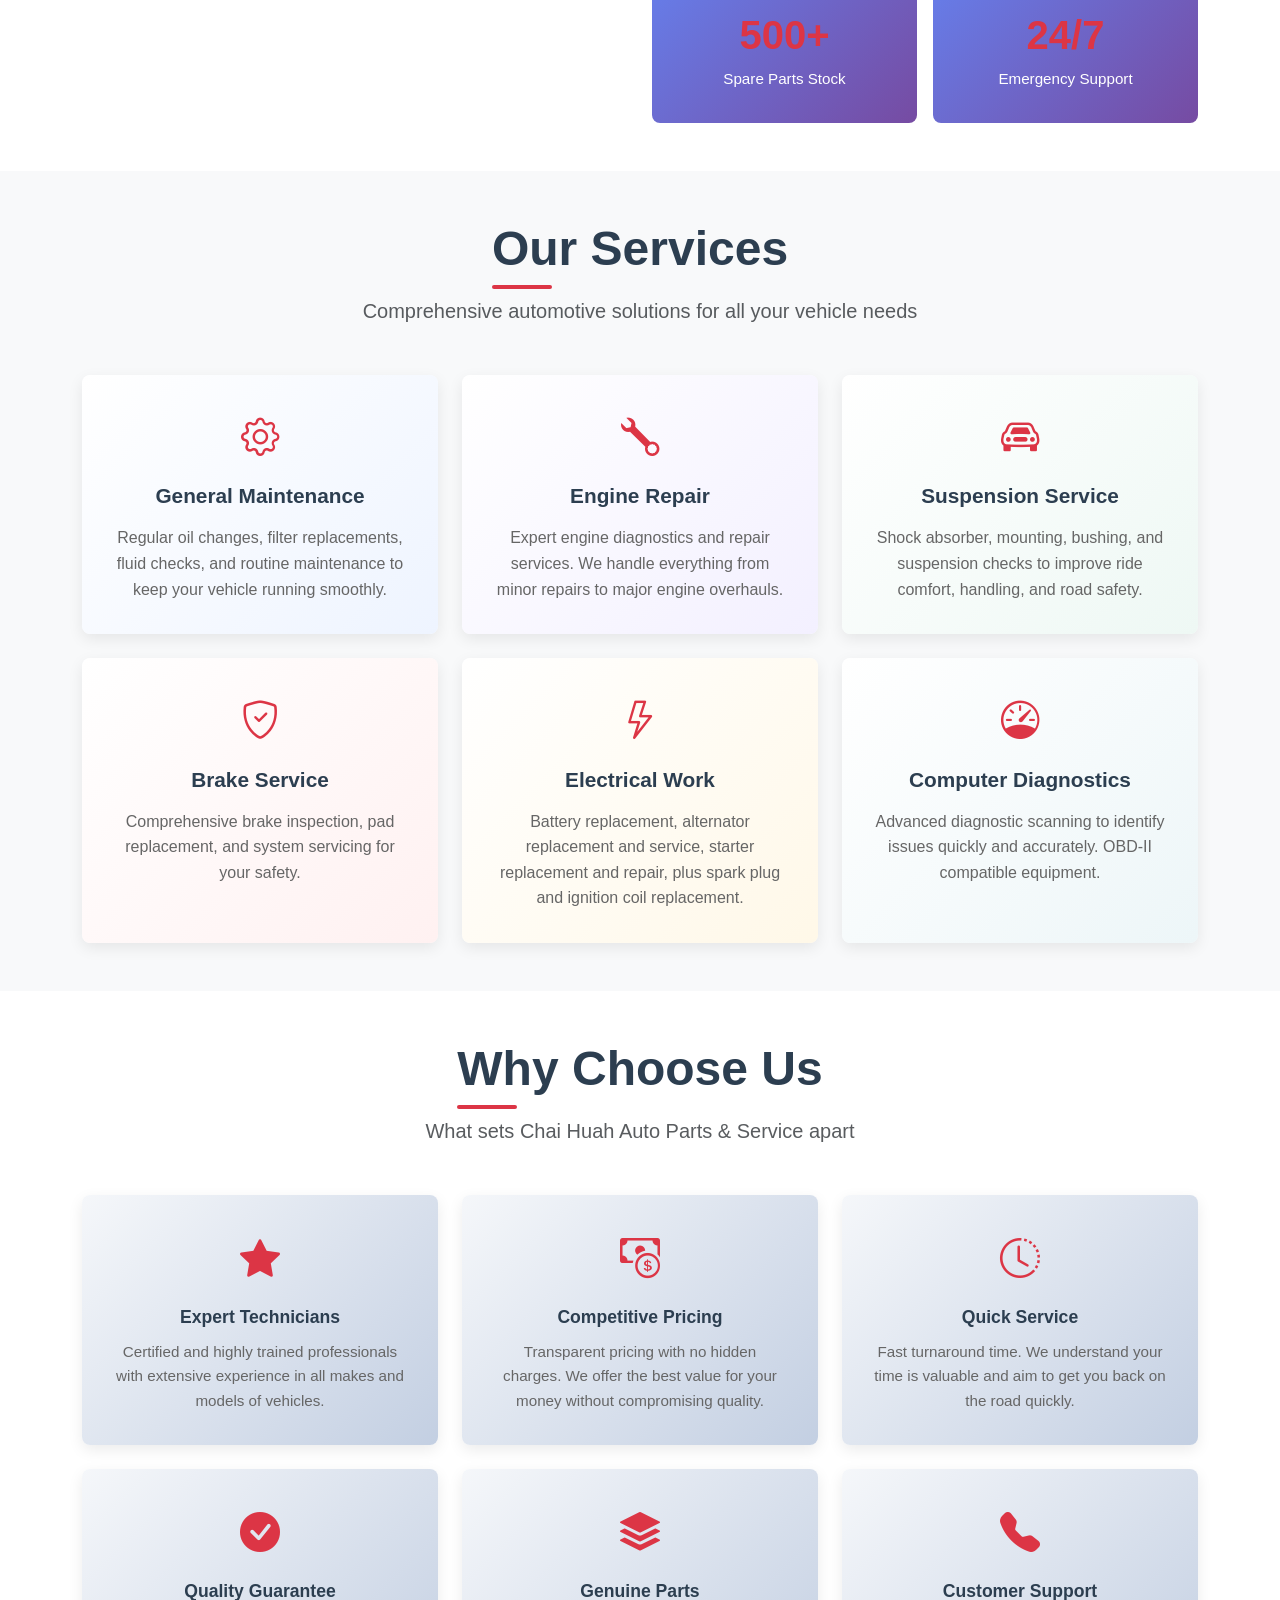
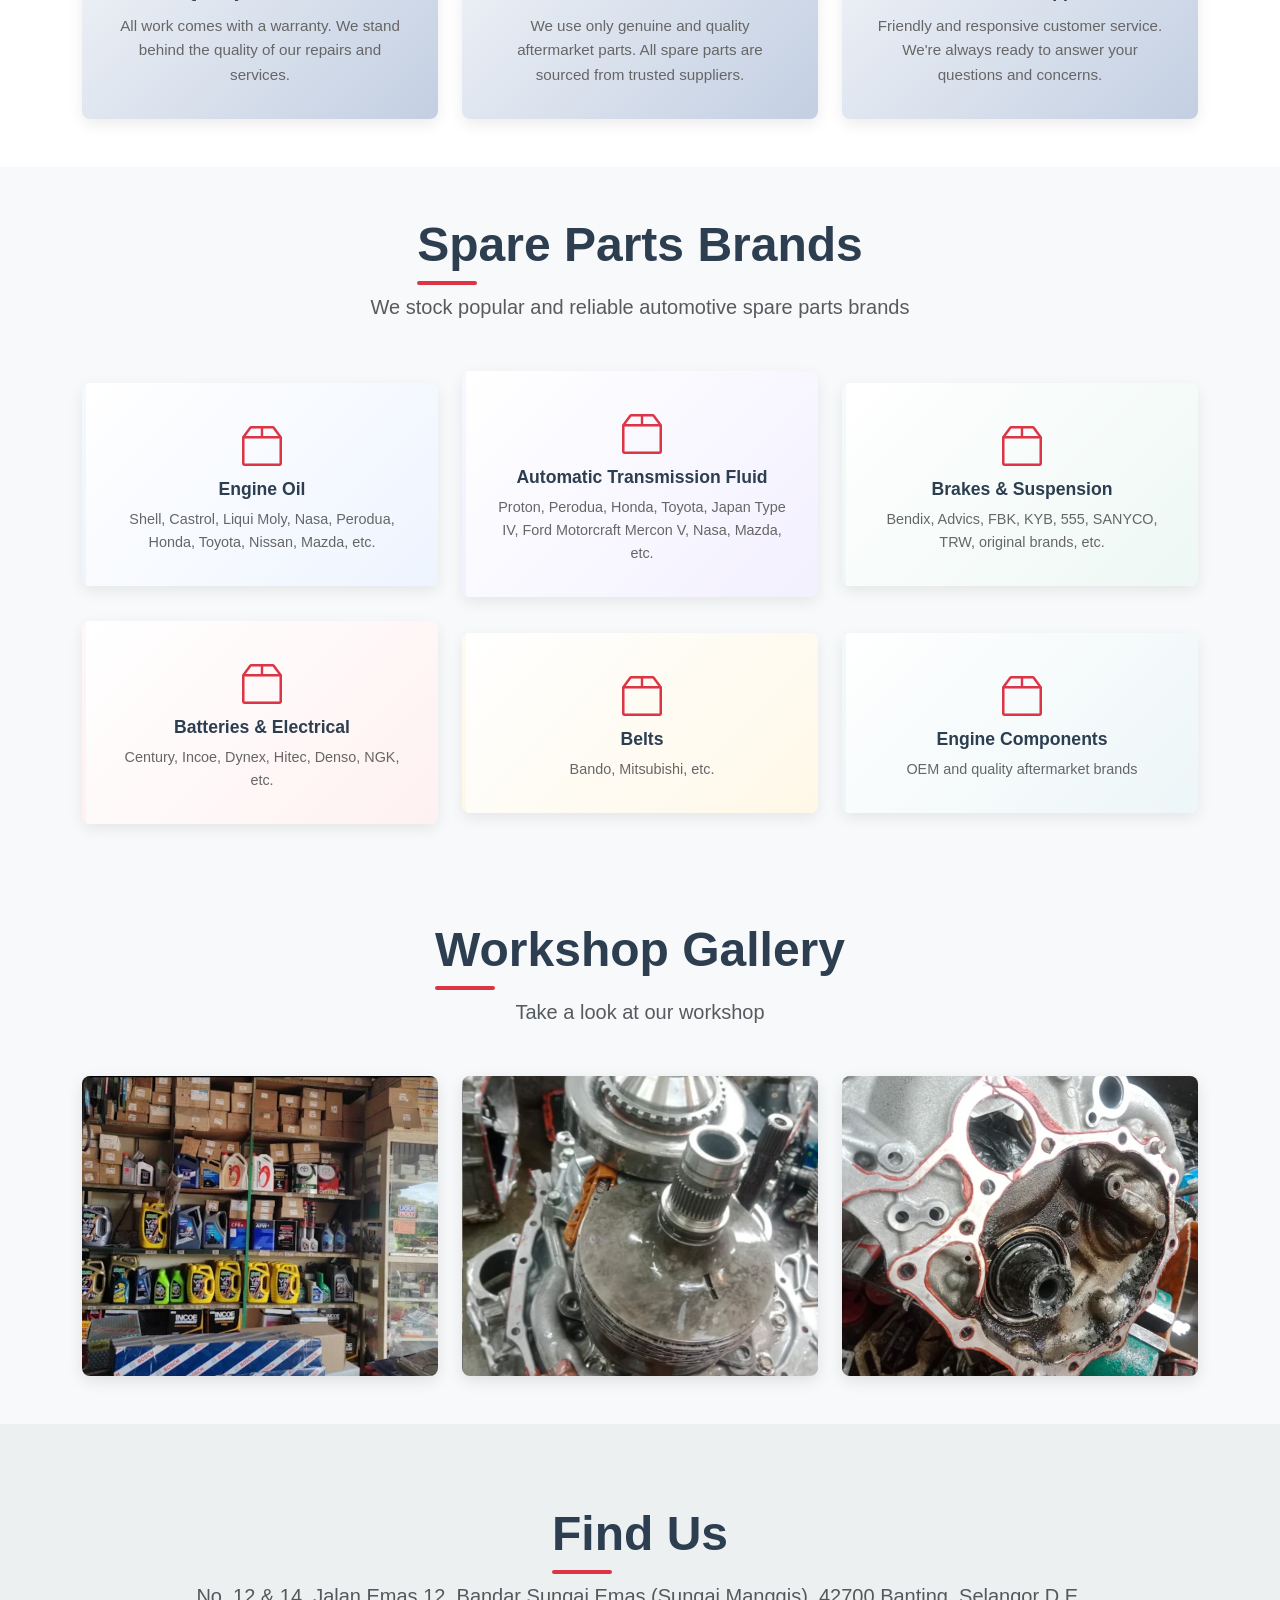
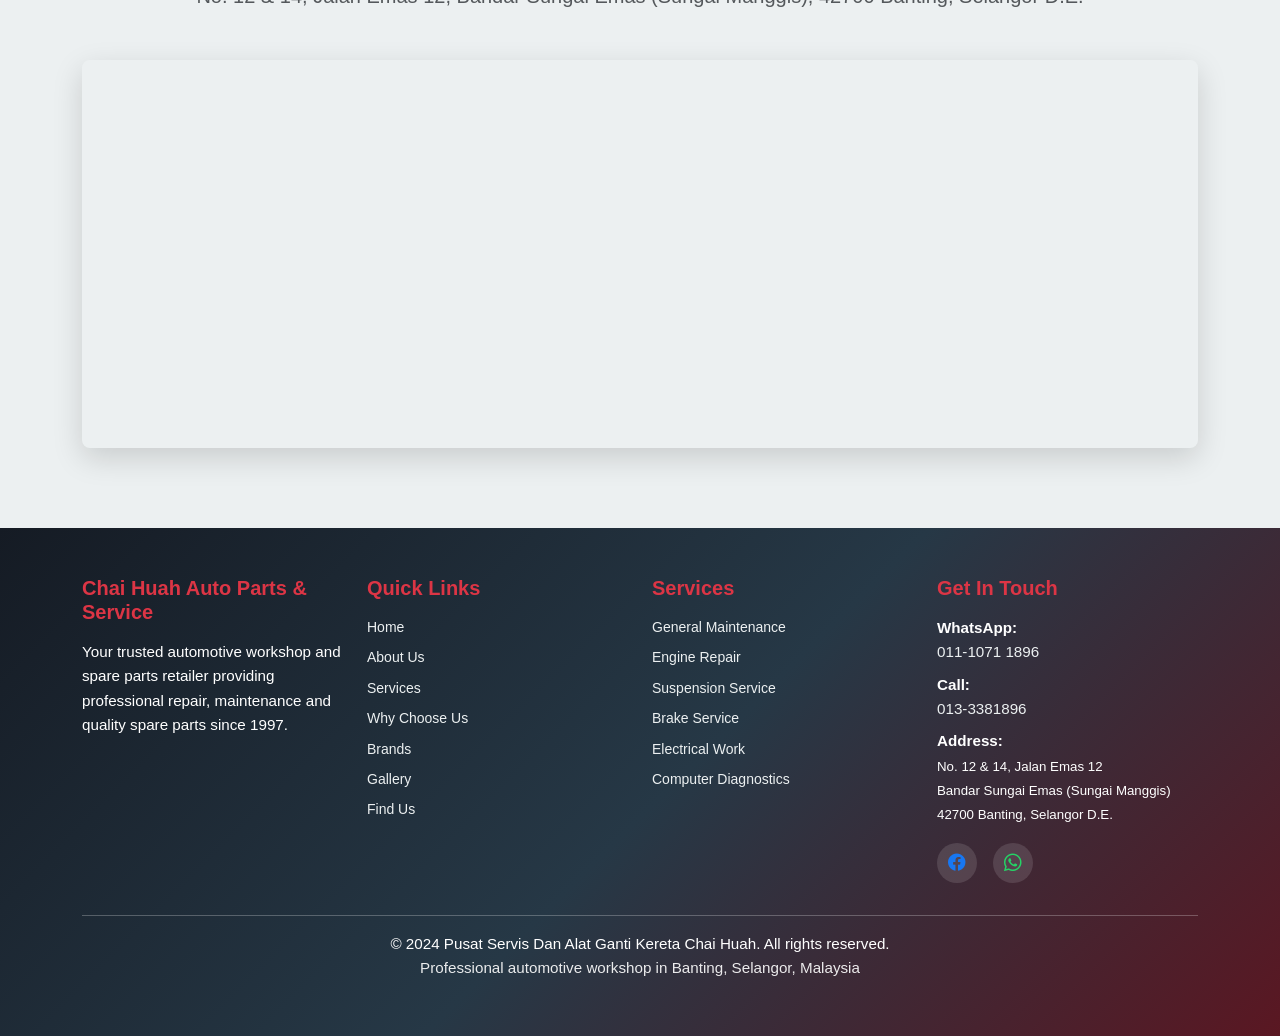
==== commit 8fe0828a: "update gallery" ====
--- a/index.html
+++ b/index.html
@@ -294,7 +294,7 @@
                     <div class="brand-box">
                         <i class="bi bi-box2"></i>
                         <h5>Automatic Transmission Fluid</h5>
-                        <p>Toyota, Japan Type IV, Nasa, Mazda, etc.</p>
+                        <p>Proton, Perodua, Honda, Toyota, Japan Type IV, Ford Motorcraft Mercon V, Nasa, Mazda, etc.</p>
                     </div>
                 </div>
                 <div class="col-md-6 col-lg-4">
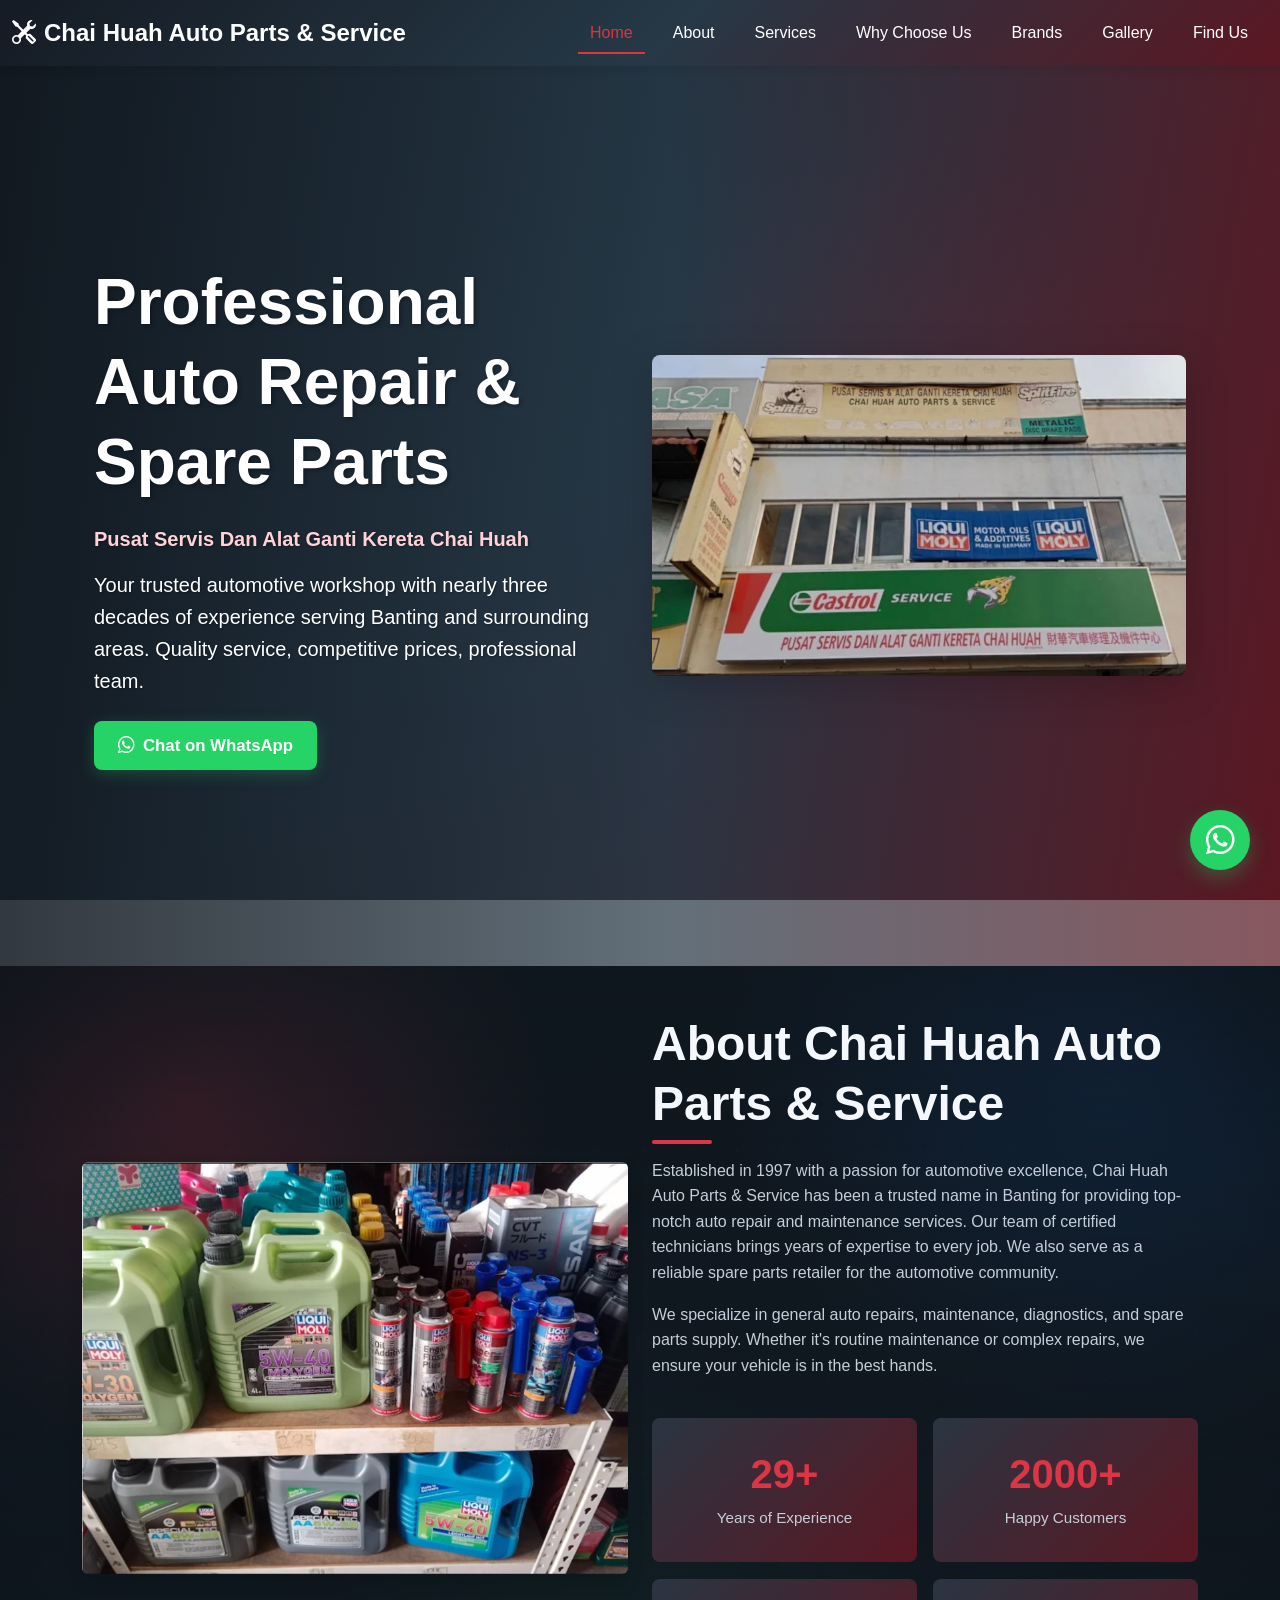
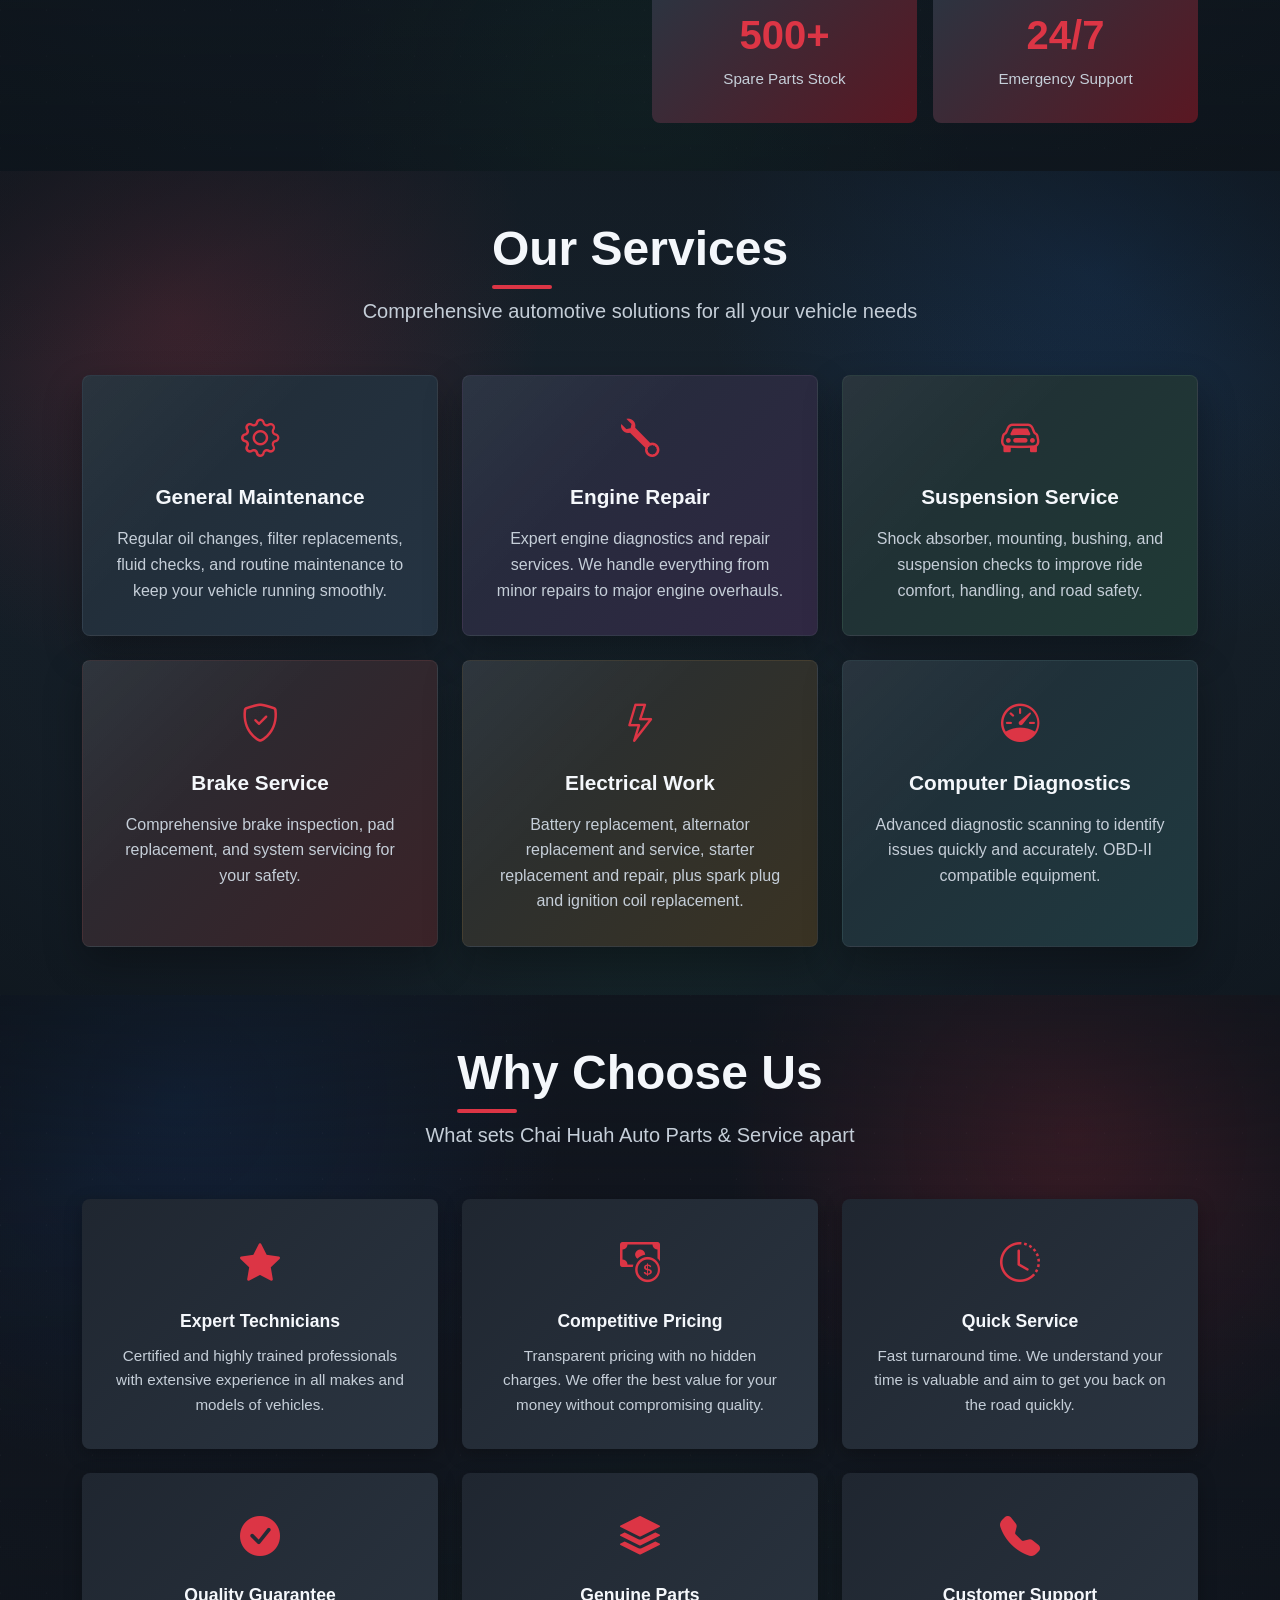
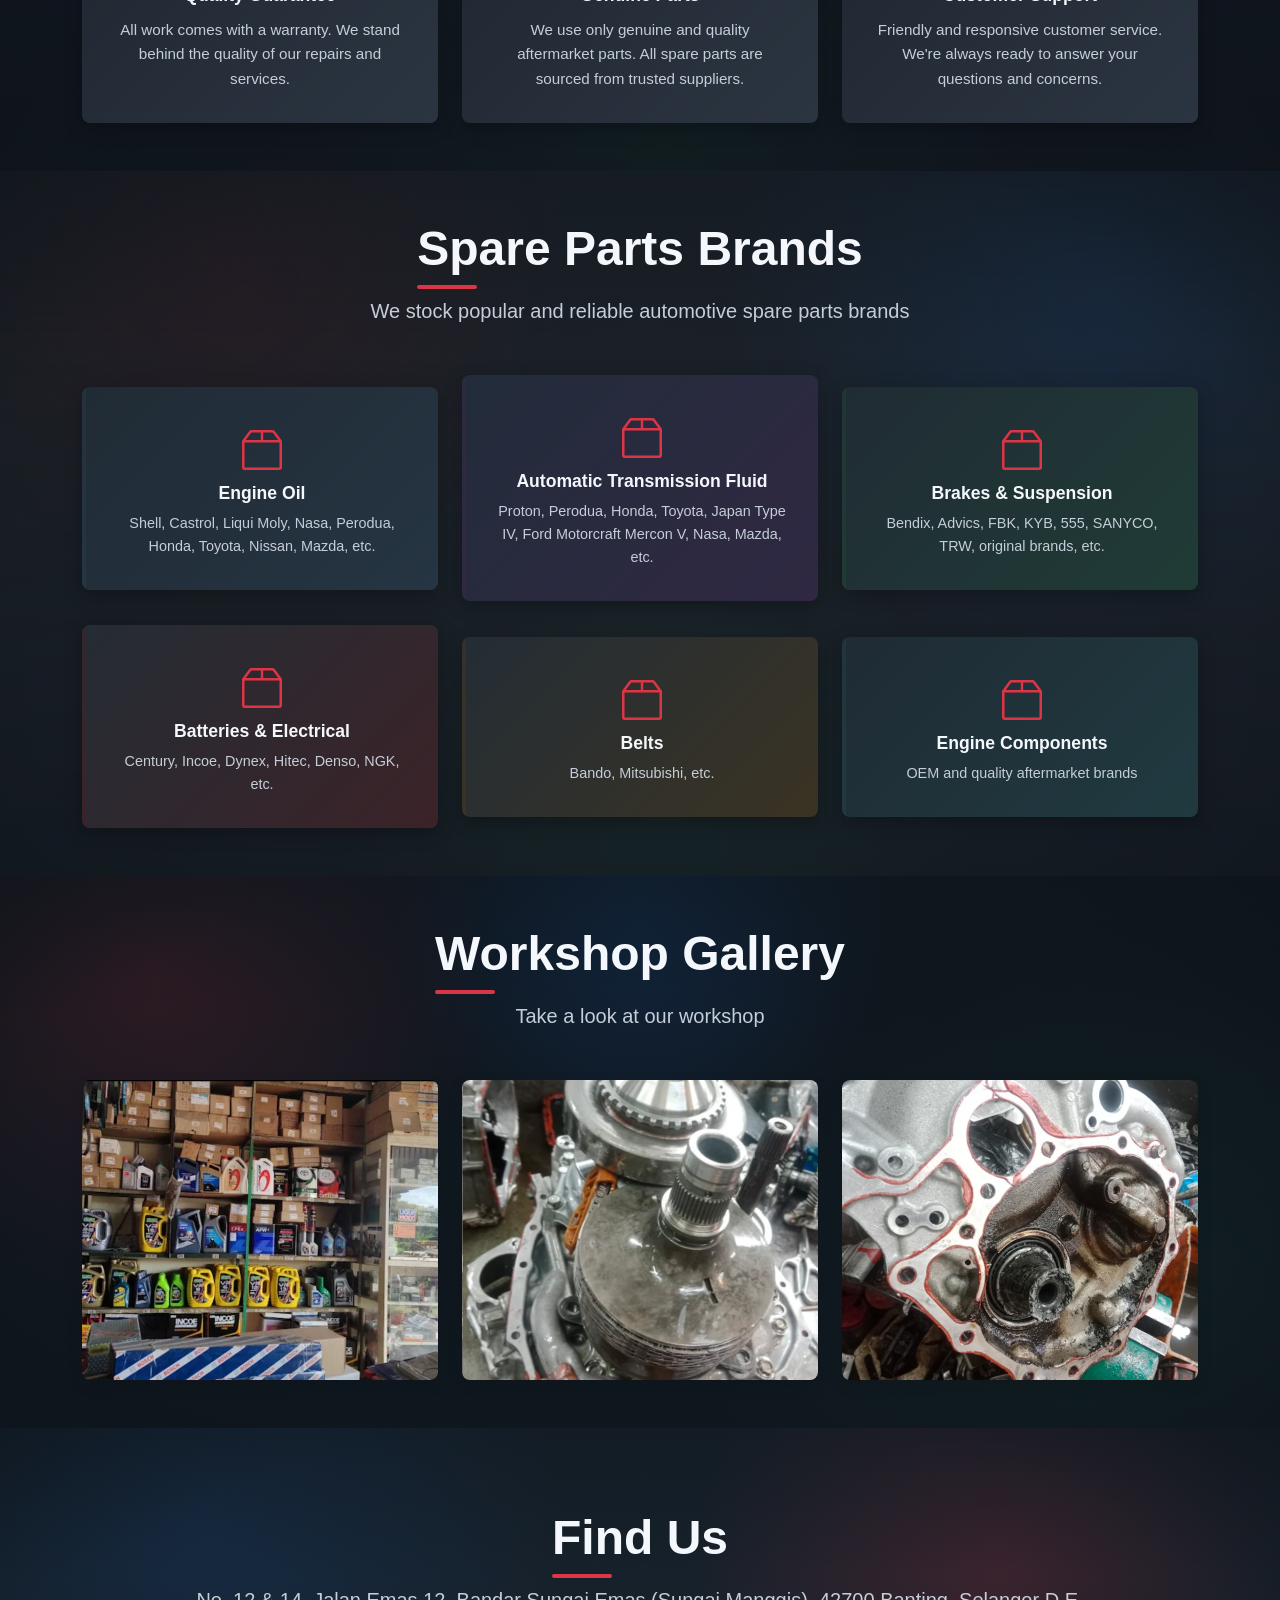
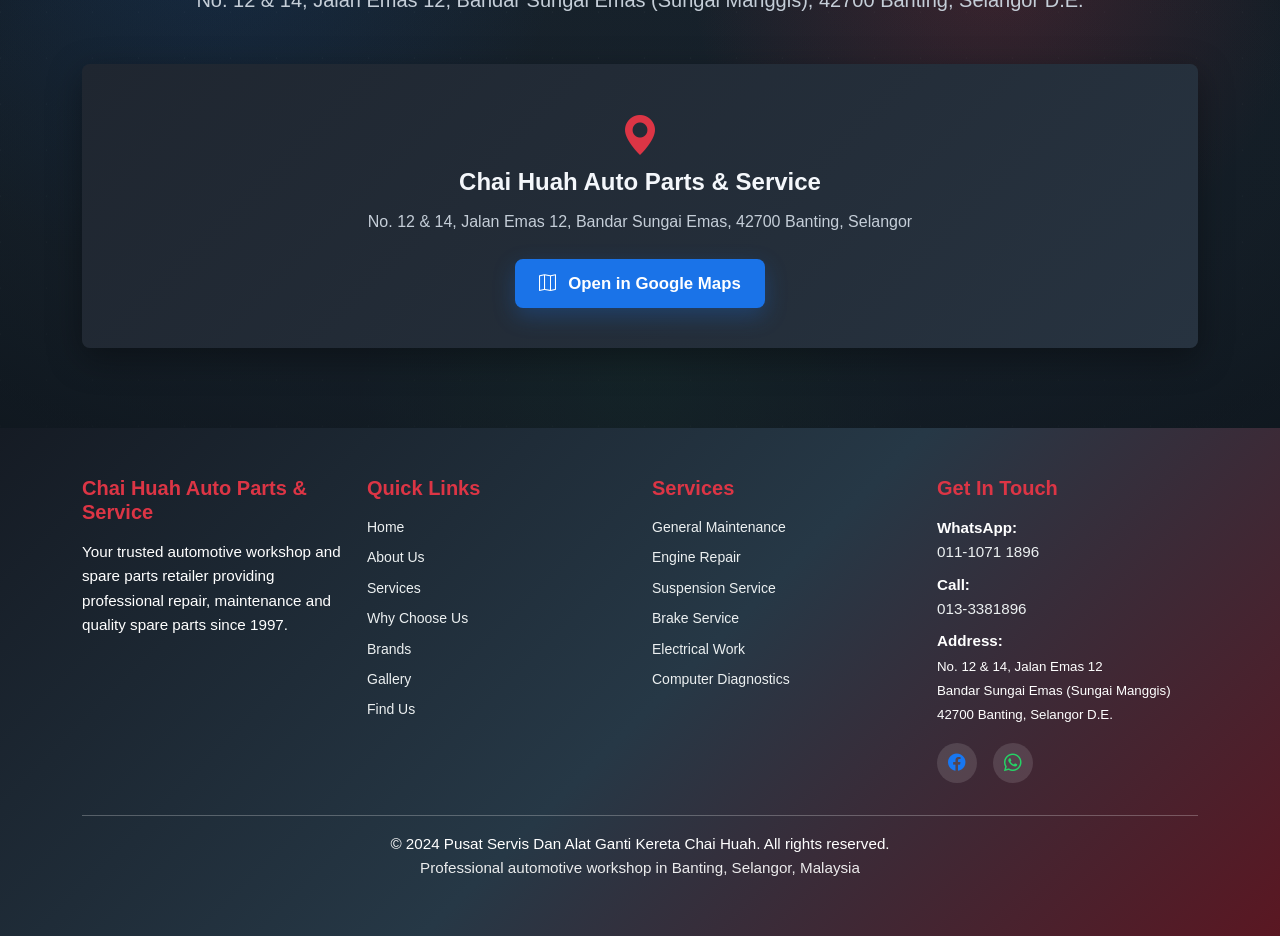
==== commit d54b0ca1: "Update the background color and Google Maps button" ====
--- a/index.html
+++ b/index.html
@@ -138,7 +138,7 @@
     </section>
 
     <!-- Our Services Section -->
-    <section id="services" class="services-section py-5 bg-light">
+    <section id="services" class="services-section py-5">
         <div class="container">
             <div class="text-center mb-5">
                 <h2 class="section-title mb-3">Our Services</h2>
@@ -276,7 +276,7 @@
     </section>
 
     <!-- Spare Parts Brands Section -->
-    <section id="brands" class="brands-section py-5 bg-light">
+    <section id="brands" class="brands-section py-5">
         <div class="container">
             <div class="text-center mb-5">
                 <h2 class="section-title mb-3">Spare Parts Brands</h2>
@@ -330,7 +330,7 @@
     </section>
 
     <!-- Workshop Gallery Section -->
-    <section id="gallery" class="gallery-section py-5 bg-light">
+    <section id="gallery" class="gallery-section py-5">
         <div class="container">
             <div class="text-center mb-5">
                 <h2 class="section-title mb-3">Workshop Gallery</h2>
@@ -382,7 +382,7 @@
         <img src="" alt="" class="gallery-lightbox-image">
     </div>
 
-    <!-- Location Map Section -->
+    <!-- Location Section -->
     <section id="location" class="map-section">
         <div class="container">
             <div class="text-center mb-5">
@@ -390,16 +390,19 @@
                 <p class="lead text-muted">No. 12 & 14, Jalan Emas 12, Bandar Sungai Emas (Sungai Manggis), 42700 Banting, Selangor D.E.</p>
             </div>
             <div class="map-container">
-                <iframe
-                    src="https://www.google.com/maps?q=Pusat%20Servis%20Dan%20Alat%20Ganti%20Kereta%20Chai%20Huah&amp;output=embed"
-                    width="100%"
-                    height="380"
-                    style="border:0;"
-                    allowfullscreen=""
-                    loading="lazy"
-                    referrerpolicy="no-referrer-when-downgrade"
-                    title="Chai Huah Auto Parts & Service location map">
-                </iframe>
+                <div class="map-link-panel text-center">
+                    <i class="bi bi-geo-alt-fill map-link-icon" aria-hidden="true"></i>
+                    <h3 class="map-link-title">Chai Huah Auto Parts & Service</h3>
+                    <p class="map-link-address">No. 12 & 14, Jalan Emas 12, Bandar Sungai Emas, 42700 Banting, Selangor</p>
+                    <a
+                        href="https://www.google.com/maps/search/?api=1&amp;query=Pusat%20Servis%20Dan%20Alat%20Ganti%20Kereta%20Chai%20Huah&amp;query_place_id=ChIJmbUt3Dm7zTER32SRZTwcCxQ"
+                        class="btn btn-lg map-link-button"
+                        target="_blank"
+                        rel="noopener noreferrer external"
+                        aria-label="Open Chai Huah Auto Parts and Service in Google Maps in a new tab">
+                        <i class="bi bi-map me-2" aria-hidden="true"></i>Open in Google Maps
+                    </a>
+                </div>
             </div>
         </div>
     </section>
--- a/css/style.css
+++ b/css/style.css
@@ -9,6 +9,14 @@
     --dark-gray: #2c3e50;          /* Dark Gray */
     --dark-surface: linear-gradient(135deg, #151b24 0%, #263846 52%, #5a1722 100%);
     --dark-surface-footer: radial-gradient(circle at top left, rgba(220, 53, 69, 0.22), transparent 34%), linear-gradient(135deg, #151b24 0%, #263846 48%, #4a1620 100%);
+    --section-dark-1: #101820;
+    --section-dark-2: #18232d;
+    --section-dark-3: #12161f;
+    --section-dark-4: #1c2229;
+    --card-dark: #202b35;
+    --card-dark-alt: #242b36;
+    --text-on-dark: #f4f7fb;
+    --text-muted-on-dark: #c5ced8;
     --light-gray: #ecf0f1;         /* Light Gray */
     --white: #ffffff;              /* White */
     --text-dark: #333333;          /* Dark Text */
@@ -62,6 +70,65 @@
     height: 4px;
     background-color: var(--primary-color);
     border-radius: 2px;
+}
+
+.about-section,
+.services-section,
+.why-choose-section,
+.brands-section,
+.gallery-section,
+.contact-section,
+.map-section {
+    color: var(--text-on-dark);
+    position: relative;
+    overflow: hidden;
+}
+
+.about-section::before,
+.services-section::before,
+.why-choose-section::before,
+.brands-section::before,
+.gallery-section::before,
+.contact-section::before,
+.map-section::before {
+    content: '';
+    position: absolute;
+    inset: 0;
+    background:
+        linear-gradient(180deg, rgba(16, 24, 32, 0.38) 0%, transparent 24%, rgba(16, 24, 32, 0.42) 100%),
+        radial-gradient(ellipse at center, transparent 0%, rgba(8, 13, 18, 0.2) 72%, rgba(8, 13, 18, 0.5) 100%);
+    pointer-events: none;
+}
+
+.about-section .container,
+.services-section .container,
+.why-choose-section .container,
+.brands-section .container,
+.gallery-section .container,
+.contact-section .container,
+.map-section .container {
+    position: relative;
+    z-index: 1;
+}
+
+.about-section .section-title,
+.services-section .section-title,
+.why-choose-section .section-title,
+.brands-section .section-title,
+.gallery-section .section-title,
+.contact-section .section-title,
+.map-section .section-title {
+    color: var(--text-on-dark);
+}
+
+.about-section .text-muted,
+.services-section .text-muted,
+.why-choose-section .text-muted,
+.brands-section .text-muted,
+.gallery-section .text-muted,
+.contact-section .text-muted,
+.map-section .text-muted {
+    color: var(--text-muted-on-dark) !important;
 }
 
 /* ============= NAVIGATION BAR ============= */
@@ -264,8 +331,19 @@
 
 /* ============= ABOUT SECTION ============= */
 .about-section {
-    background-color: var(--white);
+    background:
+        radial-gradient(circle at 15% 18%, rgba(220, 53, 69, 0.22), transparent 28%),
+        radial-gradient(circle at 88% 10%, rgba(26, 115, 232, 0.16), transparent 30%),
+        radial-gradient(circle at 50% 92%, rgba(37, 211, 102, 0.07), transparent 34%),
+        linear-gradient(135deg, rgba(255, 255, 255, 0.04) 0 1px, transparent 1px),
+        linear-gradient(45deg, rgba(255, 255, 255, 0.025) 0 1px, transparent 1px),
+        var(--section-dark-1);
+    background-size: auto, auto, auto, 46px 46px, 46px 46px, auto;
     padding: 3rem 0;
+}
+
+.about-section p {
+    color: var(--text-muted-on-dark);
 }
 
 .about-section img {
@@ -278,7 +356,7 @@
 }
 
 .stat-box {
-    background: linear-gradient(135deg, #667eea 0%, #764ba2 100%);
+    background: linear-gradient(135deg, #2a3542 0%, #5a1722 100%);
     color: var(--white);
     padding: 1.25rem;
     border-radius: var(--border-radius);
@@ -305,16 +383,26 @@
 /* ============= SERVICES SECTION ============= */
 .services-section {
     padding: 3rem 0;
-    background-color: var(--light-gray);
+    background:
+        radial-gradient(circle at 14% 18%, rgba(220, 53, 69, 0.24), transparent 28%),
+        radial-gradient(circle at 86% 12%, rgba(26, 115, 232, 0.18), transparent 30%),
+        radial-gradient(circle at 52% 92%, rgba(37, 211, 102, 0.08), transparent 34%),
+        linear-gradient(135deg, rgba(255, 255, 255, 0.04) 0 1px, transparent 1px),
+        linear-gradient(45deg, rgba(255, 255, 255, 0.025) 0 1px, transparent 1px),
+        var(--section-dark-2) !important;
+    background-size: auto, auto, auto, 46px 46px, 46px 46px, auto;
 }
 
 .service-card {
-    background: linear-gradient(135deg, #ffffff 0%, #eef4ff 100%);
+    background:
+        linear-gradient(135deg, rgba(255, 255, 255, 0.045), transparent 38%),
+        linear-gradient(135deg, var(--card-dark) 0%, #253443 100%);
     padding: 1.35rem;
     border-radius: var(--border-radius);
     text-align: center;
     transition: var(--transition);
-    box-shadow: 0 5px 15px rgba(0, 0, 0, 0.08);
+    box-shadow: 0 16px 38px rgba(0, 0, 0, 0.3);
+    border: 1px solid rgba(255, 255, 255, 0.055);
     height: 100%;
     display: flex;
     flex-direction: column;
@@ -322,28 +410,38 @@
 }
 
 .services-section .col-md-6:nth-child(2) .service-card {
-    background: linear-gradient(135deg, #ffffff 0%, #f3f0ff 100%);
+    background:
+        linear-gradient(135deg, rgba(255, 255, 255, 0.045), transparent 38%),
+        linear-gradient(135deg, #222c3a 0%, #302843 100%);
 }
 
 .services-section .col-md-6:nth-child(3) .service-card {
-    background: linear-gradient(135deg, #ffffff 0%, #eef8f4 100%);
+    background:
+        linear-gradient(135deg, rgba(255, 255, 255, 0.045), transparent 38%),
+        linear-gradient(135deg, #202c34 0%, #203b36 100%);
 }
 
 .services-section .col-md-6:nth-child(4) .service-card {
-    background: linear-gradient(135deg, #ffffff 0%, #fff1f1 100%);
+    background:
+        linear-gradient(135deg, rgba(255, 255, 255, 0.045), transparent 38%),
+        linear-gradient(135deg, #252c34 0%, #3b2328 100%);
 }
 
 .services-section .col-md-6:nth-child(5) .service-card {
-    background: linear-gradient(135deg, #ffffff 0%, #fff8e8 100%);
+    background:
+        linear-gradient(135deg, rgba(255, 255, 255, 0.045), transparent 38%),
+        linear-gradient(135deg, #242d35 0%, #3a3323 100%);
 }
 
 .services-section .col-md-6:nth-child(6) .service-card {
-    background: linear-gradient(135deg, #ffffff 0%, #edf6f8 100%);
+    background:
+        linear-gradient(135deg, rgba(255, 255, 255, 0.045), transparent 38%),
+        linear-gradient(135deg, #1f2b35 0%, #203a40 100%);
 }
 
 .service-card:hover {
     transform: translateY(-15px);
-    box-shadow: 0 15px 40px rgba(220, 53, 69, 0.15);
+    box-shadow: 0 22px 48px rgba(220, 53, 69, 0.22);
     border-top: 4px solid var(--primary-color);
 }
 
@@ -359,13 +457,13 @@
 }
 
 .service-card h4 {
-    color: var(--dark-gray);
+    color: var(--text-on-dark);
     font-size: 1.3rem;
     margin-bottom: 1rem;
 }
 
 .service-card p {
-    color: var(--text-light);
+    color: var(--text-muted-on-dark);
     flex-grow: 1;
     margin-bottom: 0;
 }
@@ -373,16 +471,23 @@
 /* ============= WHY CHOOSE US SECTION ============= */
 .why-choose-section {
     padding: 3rem 0;
-    background-color: var(--white);
+    background:
+        radial-gradient(circle at 84% 18%, rgba(220, 53, 69, 0.22), transparent 28%),
+        radial-gradient(circle at 14% 14%, rgba(26, 115, 232, 0.15), transparent 30%),
+        radial-gradient(circle at 52% 92%, rgba(37, 211, 102, 0.07), transparent 34%),
+        linear-gradient(135deg, rgba(255, 255, 255, 0.04) 0 1px, transparent 1px),
+        linear-gradient(45deg, rgba(255, 255, 255, 0.025) 0 1px, transparent 1px),
+        var(--section-dark-3);
+    background-size: auto, auto, auto, 46px 46px, 46px 46px, auto;
 }
 
 .why-choose-card {
-    background: linear-gradient(135deg, #f5f7fa 0%, #c3cfe2 100%);
+    background: linear-gradient(135deg, #1f2630 0%, #2b3541 100%);
     padding: 1.35rem;
     border-radius: var(--border-radius);
     text-align: center;
     transition: var(--transition);
-    box-shadow: 0 5px 15px rgba(0, 0, 0, 0.08);
+    box-shadow: 0 5px 18px rgba(0, 0, 0, 0.28);
     animation: scaleIn 0.6s ease-out;
     height: 100%;
     min-height: 245px;
@@ -403,13 +508,13 @@
 }
 
 .why-choose-card h4 {
-    color: var(--dark-gray);
+    color: var(--text-on-dark);
     font-size: 1.1rem;
     margin-bottom: 0.75rem;
 }
 
 .why-choose-card p {
-    color: var(--text-light);
+    color: var(--text-muted-on-dark);
     margin: 0;
     font-size: 0.95rem;
 }
@@ -417,38 +522,45 @@
 /* ============= BRANDS SECTION ============= */
 .brands-section {
     padding: 3rem 0;
-    background-color: var(--light-gray);
+    background:
+        radial-gradient(circle at 18% 14%, rgba(90, 23, 34, 0.24), transparent 28%),
+        radial-gradient(circle at 86% 18%, rgba(26, 115, 232, 0.15), transparent 30%),
+        radial-gradient(circle at 52% 92%, rgba(37, 211, 102, 0.07), transparent 34%),
+        linear-gradient(135deg, rgba(255, 255, 255, 0.04) 0 1px, transparent 1px),
+        linear-gradient(45deg, rgba(255, 255, 255, 0.025) 0 1px, transparent 1px),
+        var(--section-dark-4) !important;
+    background-size: auto, auto, auto, 46px 46px, 46px 46px, auto;
 }
 
 .brand-box {
-    background: linear-gradient(135deg, #ffffff 0%, #eef4ff 100%);
+    background: linear-gradient(135deg, var(--card-dark) 0%, #263543 100%);
     padding: 1.35rem;
     border-radius: var(--border-radius);
     text-align: center;
     transition: var(--transition);
-    box-shadow: 0 5px 15px rgba(0, 0, 0, 0.08);
+    box-shadow: 0 5px 18px rgba(0, 0, 0, 0.28);
     border-left: 4px solid transparent;
     animation: slideInRight 0.6s ease-out;
 }
 
 .brands-section .col-md-6:nth-child(2) .brand-box {
-    background: linear-gradient(135deg, #ffffff 0%, #f3f0ff 100%);
+    background: linear-gradient(135deg, #222c3a 0%, #302843 100%);
 }
 
 .brands-section .col-md-6:nth-child(3) .brand-box {
-    background: linear-gradient(135deg, #ffffff 0%, #eef8f4 100%);
+    background: linear-gradient(135deg, #202c34 0%, #203b36 100%);
 }
 
 .brands-section .col-md-6:nth-child(4) .brand-box {
-    background: linear-gradient(135deg, #ffffff 0%, #fff1f1 100%);
+    background: linear-gradient(135deg, #252c34 0%, #3b2328 100%);
 }
 
 .brands-section .col-md-6:nth-child(5) .brand-box {
-    background: linear-gradient(135deg, #ffffff 0%, #fff8e8 100%);
+    background: linear-gradient(135deg, #242d35 0%, #3a3323 100%);
 }
 
 .brands-section .col-md-6:nth-child(6) .brand-box {
-    background: linear-gradient(135deg, #ffffff 0%, #edf6f8 100%);
+    background: linear-gradient(135deg, #1f2b35 0%, #203a40 100%);
 }
 
 .brand-box:hover {
@@ -464,13 +576,13 @@
 }
 
 .brand-box h5 {
-    color: var(--dark-gray);
+    color: var(--text-on-dark);
     font-size: 1.1rem;
     margin-bottom: 0.5rem;
 }
 
 .brand-box p {
-    color: var(--text-light);
+    color: var(--text-muted-on-dark);
     font-size: 0.9rem;
     margin: 0;
 }
@@ -478,7 +590,14 @@
 /* ============= GALLERY SECTION ============= */
 .gallery-section {
     padding: 3rem 0;
-    background-color: var(--light-gray);
+    background:
+        radial-gradient(circle at 50% 8%, rgba(26, 115, 232, 0.18), transparent 30%),
+        radial-gradient(circle at 12% 18%, rgba(220, 53, 69, 0.18), transparent 28%),
+        radial-gradient(circle at 88% 86%, rgba(37, 211, 102, 0.07), transparent 34%),
+        linear-gradient(135deg, rgba(255, 255, 255, 0.04) 0 1px, transparent 1px),
+        linear-gradient(45deg, rgba(255, 255, 255, 0.025) 0 1px, transparent 1px),
+        var(--section-dark-1) !important;
+    background-size: auto, auto, auto, 46px 46px, 46px 46px, auto;
 }
 
 .gallery-item {
@@ -594,7 +713,14 @@
 /* ============= CONTACT SECTION ============= */
 .contact-section {
     padding: 3rem 0;
-    background: linear-gradient(135deg, #667eea 0%, #764ba2 100%);
+    background:
+        radial-gradient(circle at 18% 24%, rgba(26, 115, 232, 0.17), transparent 30%),
+        radial-gradient(circle at 88% 18%, rgba(220, 53, 69, 0.22), transparent 28%),
+        radial-gradient(circle at 52% 92%, rgba(37, 211, 102, 0.07), transparent 34%),
+        linear-gradient(135deg, rgba(255, 255, 255, 0.04) 0 1px, transparent 1px),
+        linear-gradient(45deg, rgba(255, 255, 255, 0.025) 0 1px, transparent 1px),
+        linear-gradient(135deg, #17212b 0%, #292436 56%, #4a1620 100%);
+    background-size: auto, auto, auto, 46px 46px, 46px 46px, auto;
     color: var(--white);
 }
 
@@ -688,22 +814,65 @@
 /* ============= MAP SECTION ============= */
 .map-section {
     padding: 3rem 0;
-    background-color: var(--light-gray);
+    background:
+        radial-gradient(circle at 78% 24%, rgba(220, 53, 69, 0.22), transparent 28%),
+        radial-gradient(circle at 16% 16%, rgba(26, 115, 232, 0.16), transparent 30%),
+        radial-gradient(circle at 50% 92%, rgba(37, 211, 102, 0.07), transparent 34%),
+        linear-gradient(135deg, rgba(255, 255, 255, 0.04) 0 1px, transparent 1px),
+        linear-gradient(45deg, rgba(255, 255, 255, 0.025) 0 1px, transparent 1px),
+        var(--section-dark-2);
+    background-size: auto, auto, auto, 46px 46px, 46px 46px, auto;
 }
 
 .map-container {
     border-radius: var(--border-radius);
     overflow: hidden;
-    box-shadow: 0 10px 30px rgba(0, 0, 0, 0.15);
+    box-shadow: 0 10px 34px rgba(0, 0, 0, 0.36);
     animation: scaleIn 0.8s ease-out;
-}
-
-.map-container iframe {
-    transition: var(--transition);
-}
-
-.map-container:hover iframe {
-    transform: scale(1.02);
+    background: linear-gradient(135deg, #1f2630 0%, #273340 100%);
+}
+
+.map-link-panel {
+    padding: 2.5rem 1.5rem;
+}
+
+.map-link-icon {
+    color: var(--primary-color);
+    font-size: 2.5rem;
+    margin-bottom: 1rem;
+}
+
+.map-link-title {
+    color: var(--text-on-dark);
+    font-size: 1.5rem;
+    font-weight: 700;
+    margin-bottom: 0.75rem;
+}
+
+.map-link-address {
+    color: var(--text-muted-on-dark);
+    max-width: 720px;
+    margin: 0 auto 1.5rem;
+}
+
+.map-link-button {
+    display: inline-flex;
+    align-items: center;
+    justify-content: center;
+    gap: 0.25rem;
+    background-color: #1a73e8;
+    color: var(--white);
+    border: none;
+    font-weight: 600;
+    box-shadow: 0 8px 22px rgba(26, 115, 232, 0.28);
+}
+
+.map-link-button:hover,
+.map-link-button:focus {
+    background-color: #1558b0;
+    color: var(--white);
+    transform: translateY(-2px);
+    box-shadow: 0 10px 26px rgba(26, 115, 232, 0.36);
 }
 
 /* ============= FOOTER ============= */
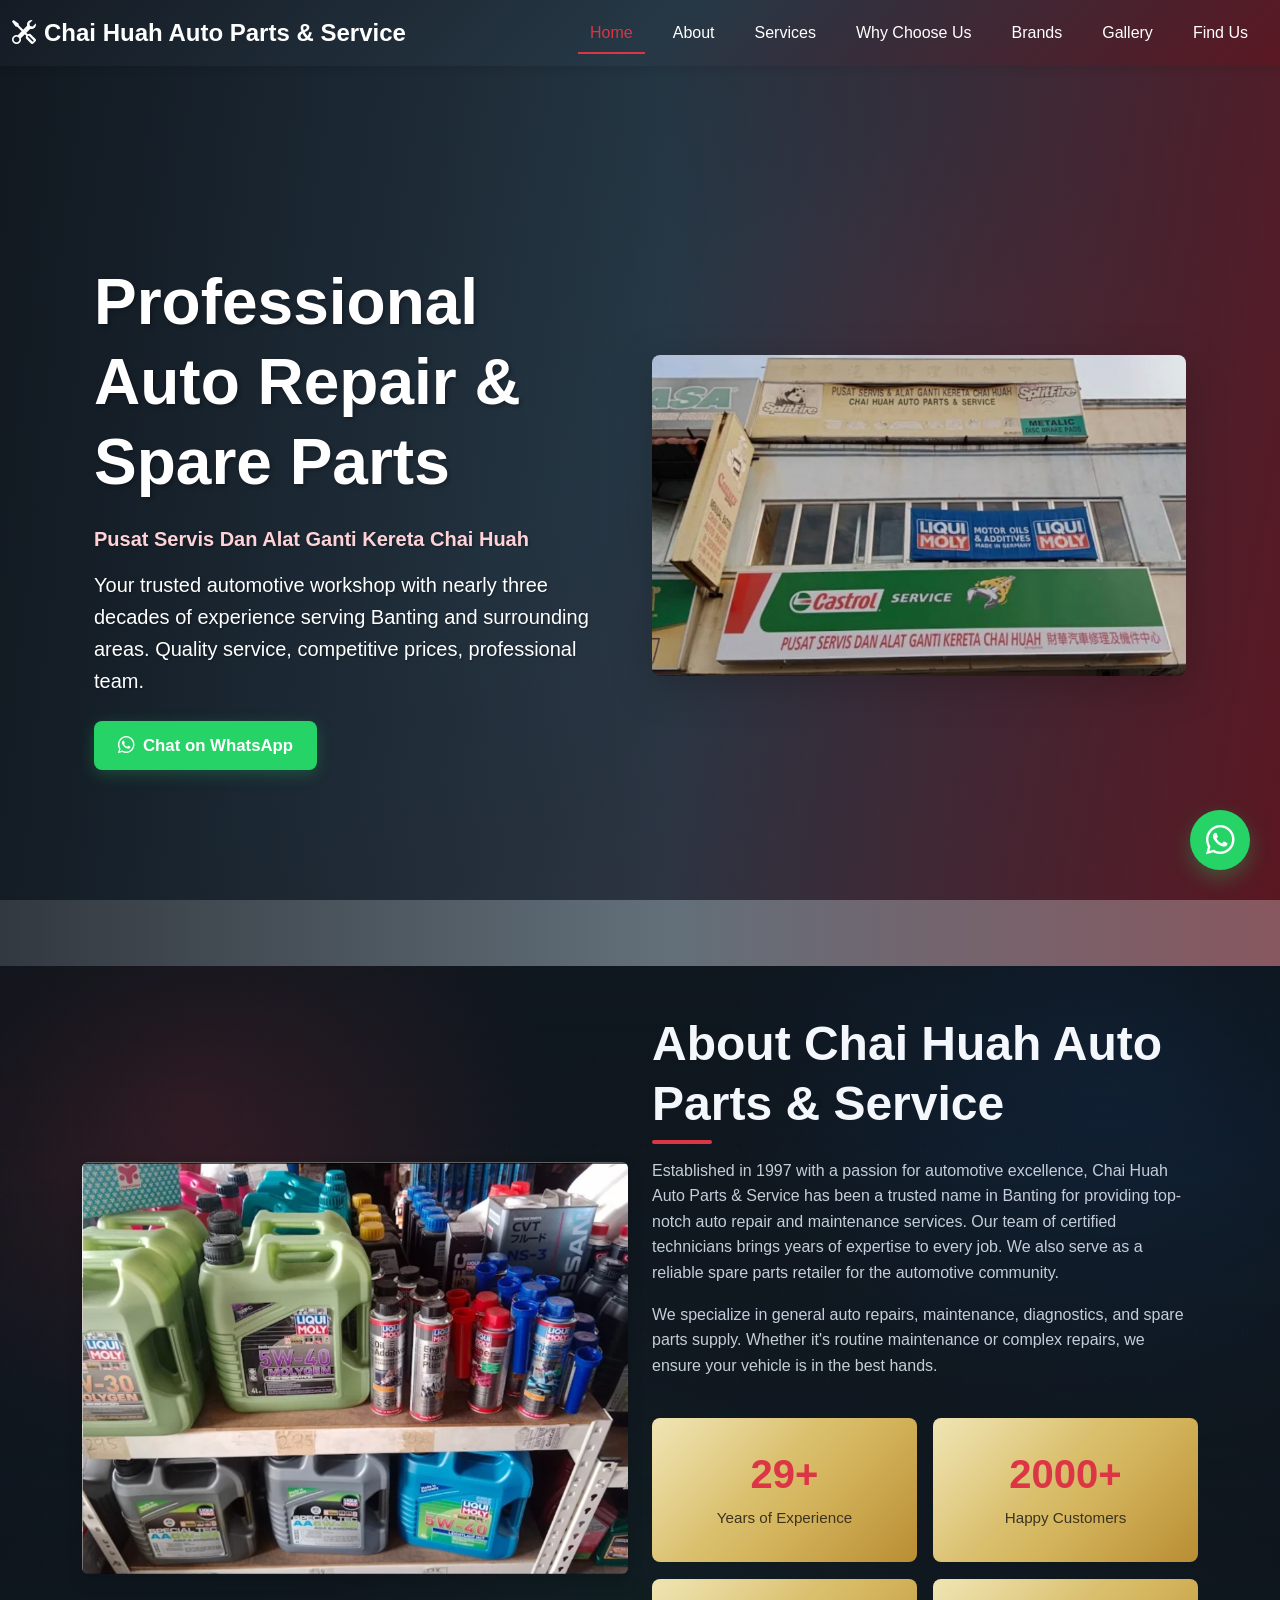
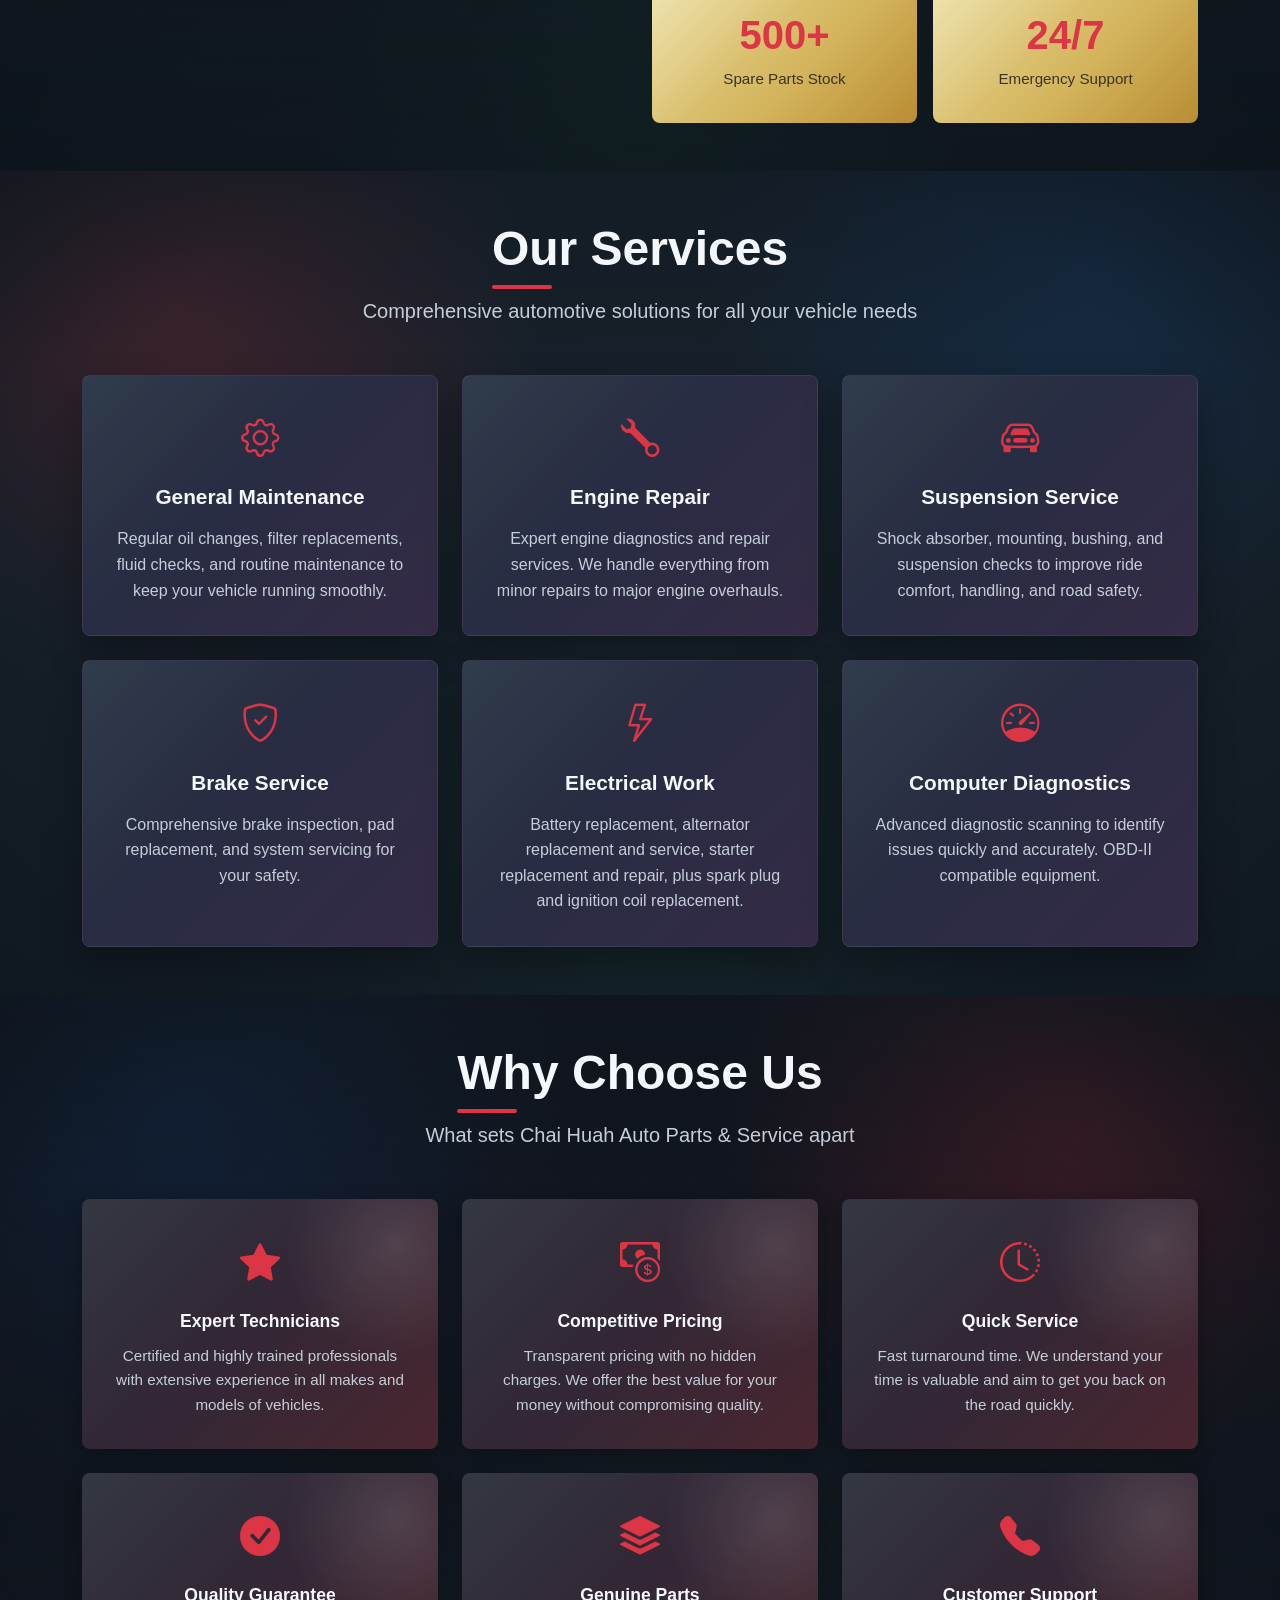
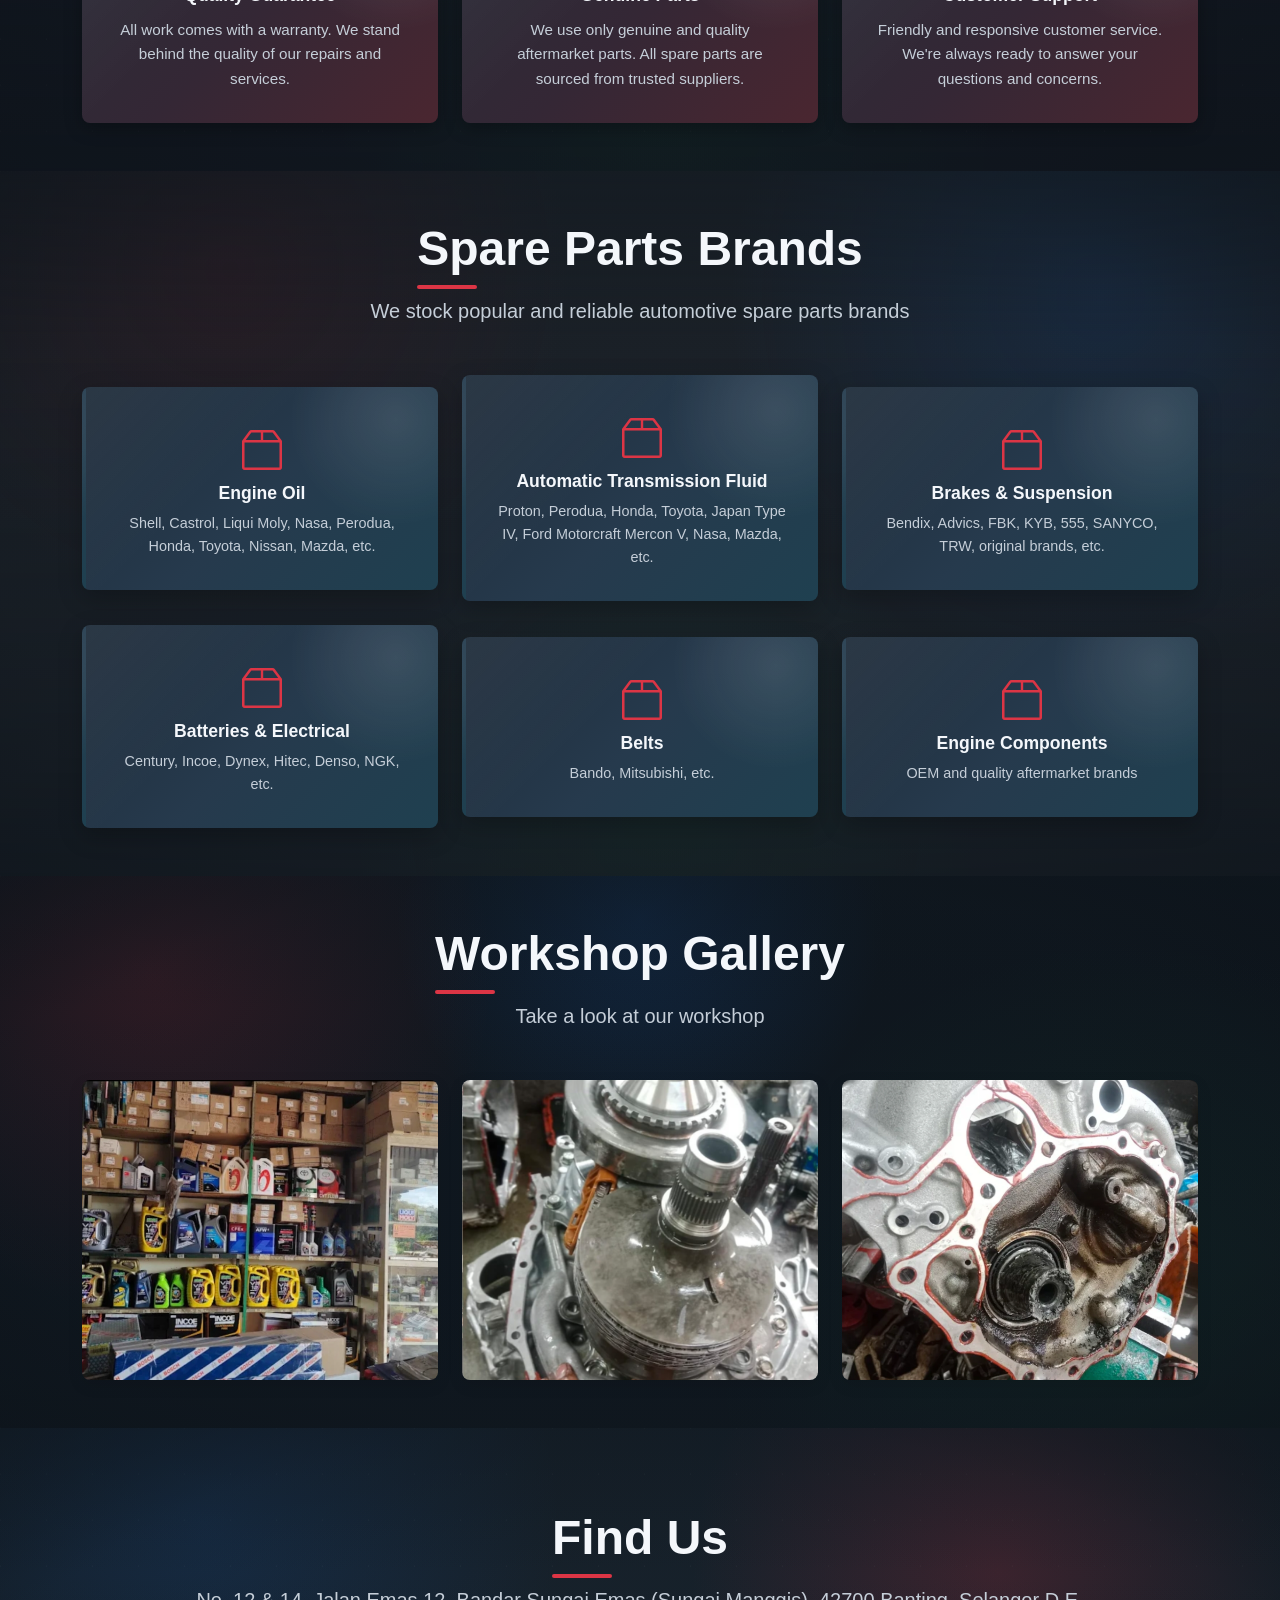
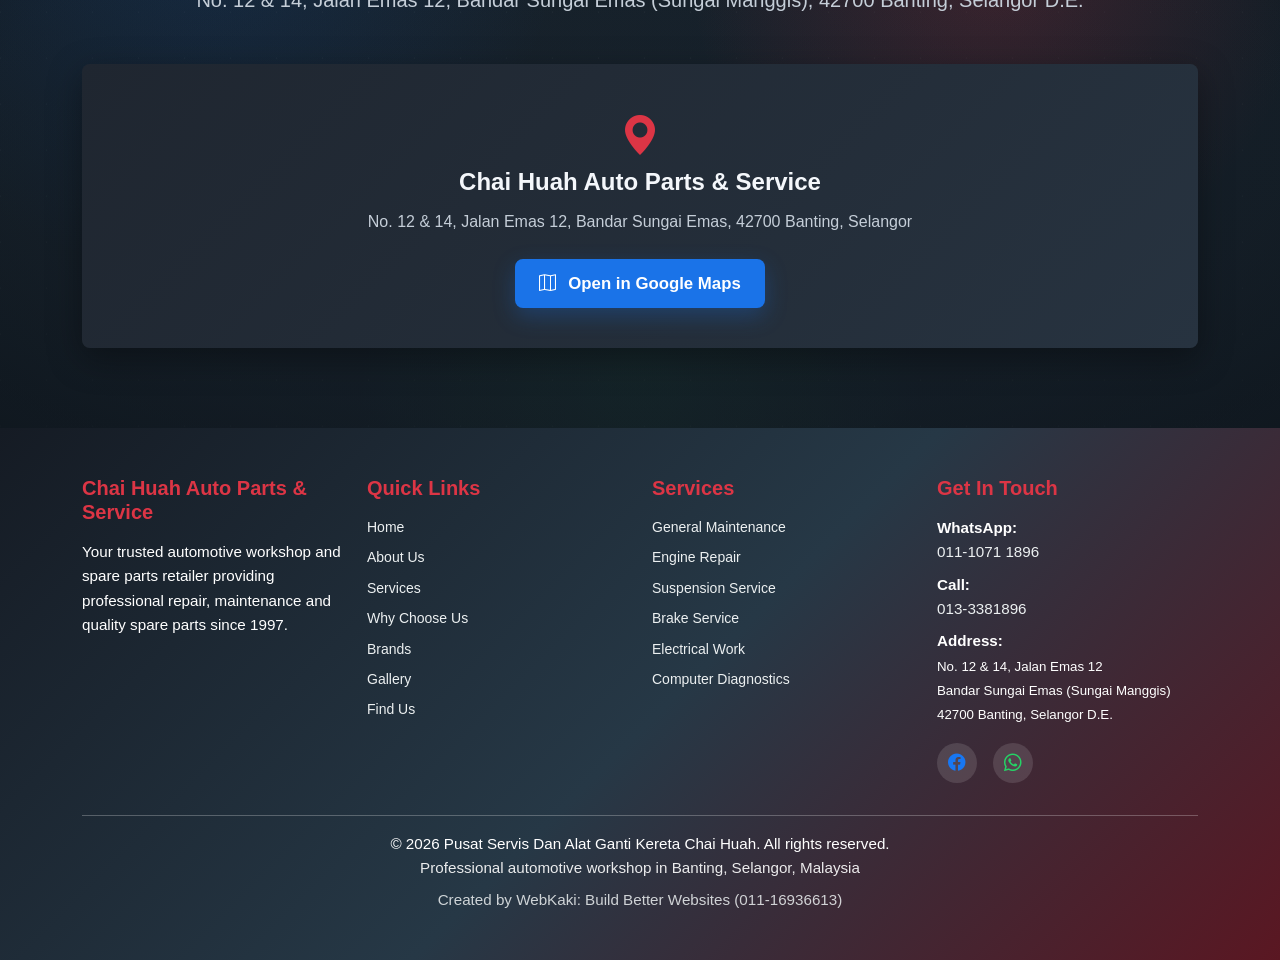
==== commit 09adc645: "Update content" ====
--- a/index.html
+++ b/index.html
@@ -471,8 +471,9 @@
             <hr class="bg-secondary">
             <div class="row">
                 <div class="col-12 text-center">
-                    <p class="small mb-0">&copy; 2024 Pusat Servis Dan Alat Ganti Kereta Chai Huah. All rights reserved.</p>
+                    <p class="small mb-0">&copy; 2026 Pusat Servis Dan Alat Ganti Kereta Chai Huah. All rights reserved.</p>
                     <p class="small footer-tagline">Professional automotive workshop in Banting, Selangor, Malaysia</p>
+                    <p class="small footer-credit mb-0">Created by WebKaki: Build Better Websites (011-16936613)</p>
                 </div>
             </div>
         </div>
--- a/css/style.css
+++ b/css/style.css
@@ -15,6 +15,10 @@
     --section-dark-4: #1c2229;
     --card-dark: #202b35;
     --card-dark-alt: #242b36;
+    --services-card-bg: linear-gradient(135deg, rgba(255, 255, 255, 0.055), transparent 40%), linear-gradient(135deg, #243141 0%, #292c43 48%, #352b46 100%);
+    --why-card-bg: radial-gradient(circle at 88% 18%, rgba(255, 255, 255, 0.12), transparent 30%), linear-gradient(135deg, rgba(255, 255, 255, 0.05), transparent 42%), linear-gradient(135deg, #292d38 0%, #342735 52%, #4a2630 100%);
+    --brands-card-bg: radial-gradient(circle at 88% 16%, rgba(255, 255, 255, 0.1), transparent 30%), linear-gradient(135deg, rgba(255, 255, 255, 0.055), transparent 40%), linear-gradient(135deg, #1f2c3a 0%, #263a4d 52%, #1f4050 100%);
+    --contact-card-bg: linear-gradient(135deg, rgba(255, 255, 255, 0.12), rgba(255, 255, 255, 0.075));
     --text-on-dark: #f4f7fb;
     --text-muted-on-dark: #c5ced8;
     --light-gray: #ecf0f1;         /* Light Gray */
@@ -356,8 +360,10 @@
 }
 
 .stat-box {
-    background: linear-gradient(135deg, #2a3542 0%, #5a1722 100%);
-    color: var(--white);
+    background:
+        linear-gradient(135deg, rgba(255, 255, 255, 0.24), transparent 42%),
+        linear-gradient(135deg, #eadc9b 0%, #d4b55d 58%, #b98d33 100%);
+    color: #241f16;
     padding: 1.25rem;
     border-radius: var(--border-radius);
     text-align: center;
@@ -367,7 +373,7 @@
 
 .stat-box:hover {
     transform: translateY(-10px);
-    box-shadow: 0 10px 30px rgba(102, 126, 234, 0.3);
+    box-shadow: 0 12px 30px rgba(212, 181, 93, 0.24);
 }
 
 .stat-box h3 {
@@ -375,9 +381,14 @@
     margin-bottom: 0.5rem;
 }
 
+.stat-box .text-danger {
+    color: #dc3545 !important;
+}
+
 .stat-box p {
     font-size: 0.95rem;
     margin: 0;
+    color: #3d3420;
 }
 
 /* ============= SERVICES SECTION ============= */
@@ -394,9 +405,7 @@
 }
 
 .service-card {
-    background:
-        linear-gradient(135deg, rgba(255, 255, 255, 0.045), transparent 38%),
-        linear-gradient(135deg, var(--card-dark) 0%, #253443 100%);
+    background: var(--services-card-bg);
     padding: 1.35rem;
     border-radius: var(--border-radius);
     text-align: center;
@@ -407,36 +416,6 @@
     display: flex;
     flex-direction: column;
     animation: slideInLeft 0.6s ease-out;
-}
-
-.services-section .col-md-6:nth-child(2) .service-card {
-    background:
-        linear-gradient(135deg, rgba(255, 255, 255, 0.045), transparent 38%),
-        linear-gradient(135deg, #222c3a 0%, #302843 100%);
-}
-
-.services-section .col-md-6:nth-child(3) .service-card {
-    background:
-        linear-gradient(135deg, rgba(255, 255, 255, 0.045), transparent 38%),
-        linear-gradient(135deg, #202c34 0%, #203b36 100%);
-}
-
-.services-section .col-md-6:nth-child(4) .service-card {
-    background:
-        linear-gradient(135deg, rgba(255, 255, 255, 0.045), transparent 38%),
-        linear-gradient(135deg, #252c34 0%, #3b2328 100%);
-}
-
-.services-section .col-md-6:nth-child(5) .service-card {
-    background:
-        linear-gradient(135deg, rgba(255, 255, 255, 0.045), transparent 38%),
-        linear-gradient(135deg, #242d35 0%, #3a3323 100%);
-}
-
-.services-section .col-md-6:nth-child(6) .service-card {
-    background:
-        linear-gradient(135deg, rgba(255, 255, 255, 0.045), transparent 38%),
-        linear-gradient(135deg, #1f2b35 0%, #203a40 100%);
 }
 
 .service-card:hover {
@@ -482,7 +461,7 @@
 }
 
 .why-choose-card {
-    background: linear-gradient(135deg, #1f2630 0%, #2b3541 100%);
+    background: var(--why-card-bg);
     padding: 1.35rem;
     border-radius: var(--border-radius);
     text-align: center;
@@ -533,34 +512,14 @@
 }
 
 .brand-box {
-    background: linear-gradient(135deg, var(--card-dark) 0%, #263543 100%);
+    background: var(--brands-card-bg);
     padding: 1.35rem;
     border-radius: var(--border-radius);
     text-align: center;
     transition: var(--transition);
-    box-shadow: 0 5px 18px rgba(0, 0, 0, 0.28);
+    box-shadow: 0 8px 24px rgba(0, 0, 0, 0.24);
     border-left: 4px solid transparent;
     animation: slideInRight 0.6s ease-out;
-}
-
-.brands-section .col-md-6:nth-child(2) .brand-box {
-    background: linear-gradient(135deg, #222c3a 0%, #302843 100%);
-}
-
-.brands-section .col-md-6:nth-child(3) .brand-box {
-    background: linear-gradient(135deg, #202c34 0%, #203b36 100%);
-}
-
-.brands-section .col-md-6:nth-child(4) .brand-box {
-    background: linear-gradient(135deg, #252c34 0%, #3b2328 100%);
-}
-
-.brands-section .col-md-6:nth-child(5) .brand-box {
-    background: linear-gradient(135deg, #242d35 0%, #3a3323 100%);
-}
-
-.brands-section .col-md-6:nth-child(6) .brand-box {
-    background: linear-gradient(135deg, #1f2b35 0%, #203a40 100%);
 }
 
 .brand-box:hover {
@@ -728,7 +687,7 @@
     display: flex;
     gap: 1rem;
     padding: 1rem;
-    background: rgba(255, 255, 255, 0.1);
+    background: var(--contact-card-bg);
     border-radius: var(--border-radius);
     backdrop-filter: blur(10px);
     transition: var(--transition);
@@ -898,6 +857,11 @@
     opacity: 0.9;
 }
 
+.footer-credit {
+    color: var(--light-gray);
+    opacity: 0.85;
+}
+
 .footer-link {
     color: var(--light-gray);
     text-decoration: none;
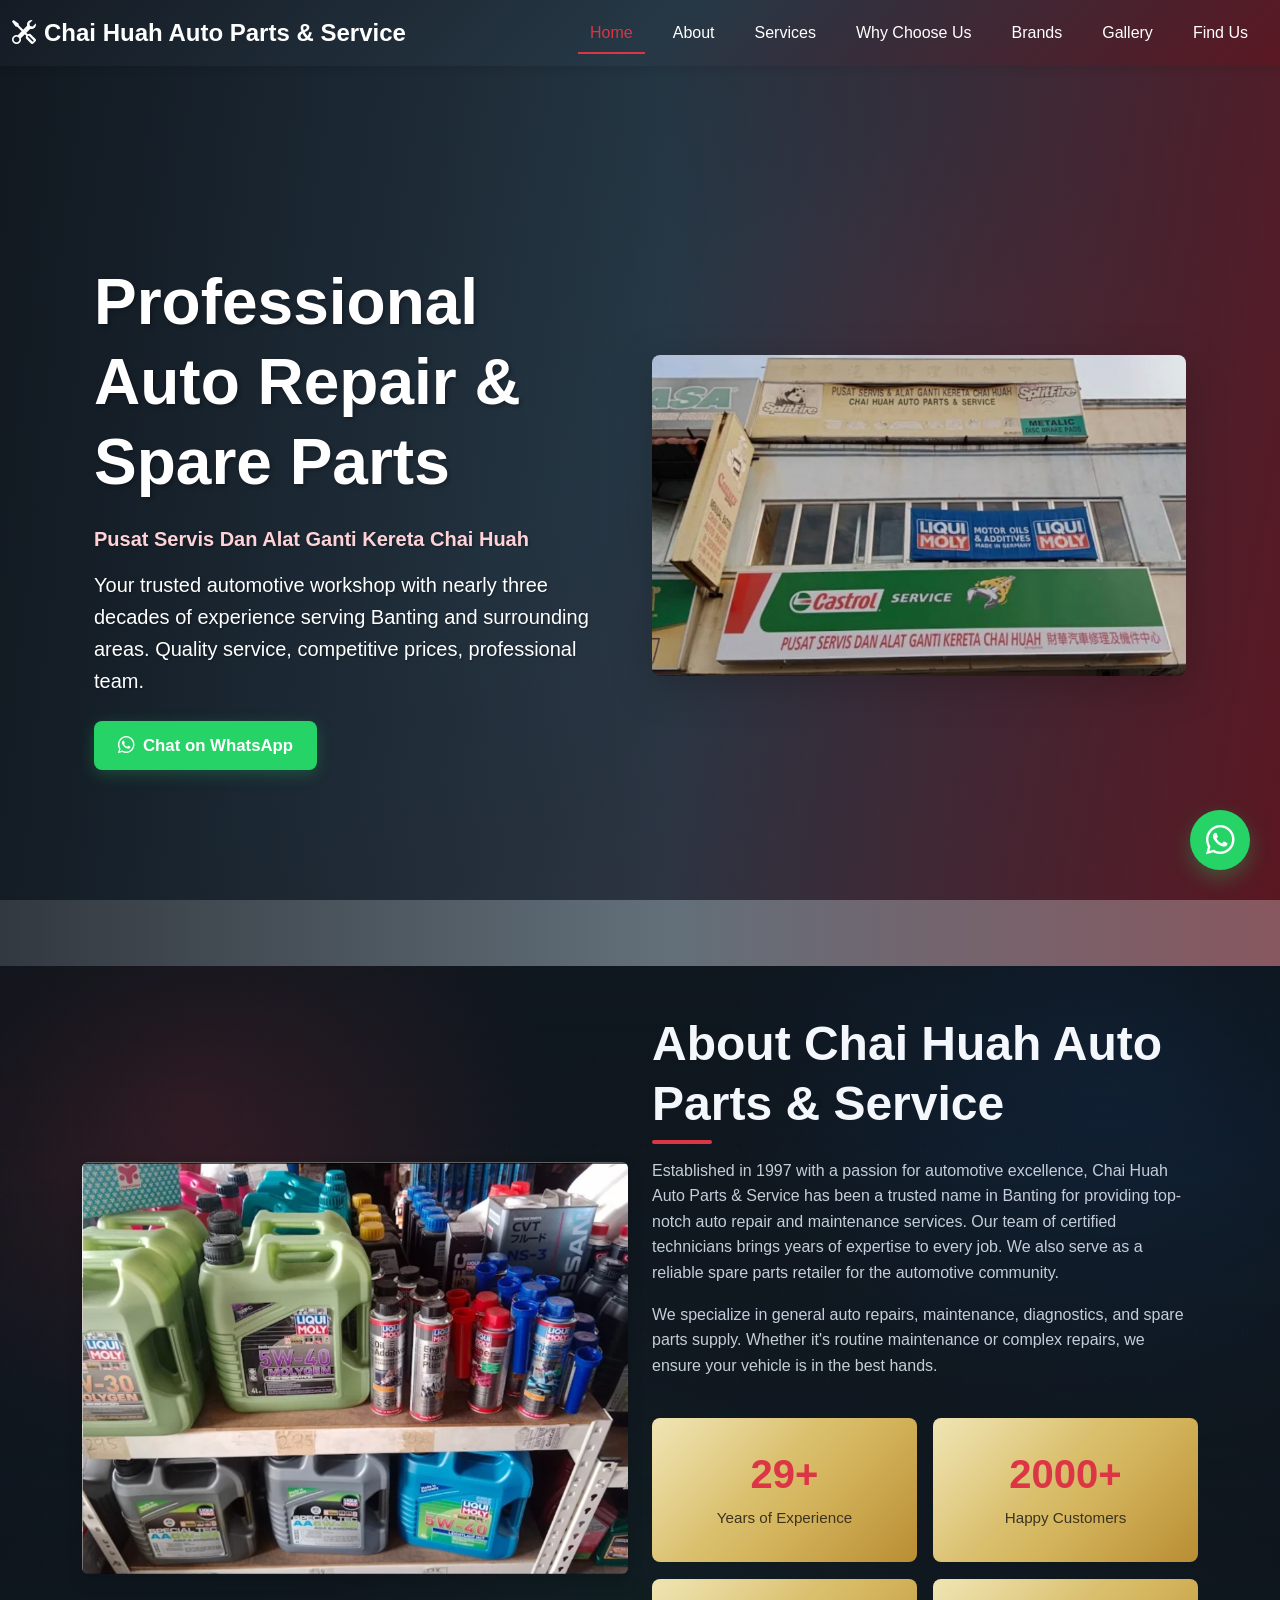
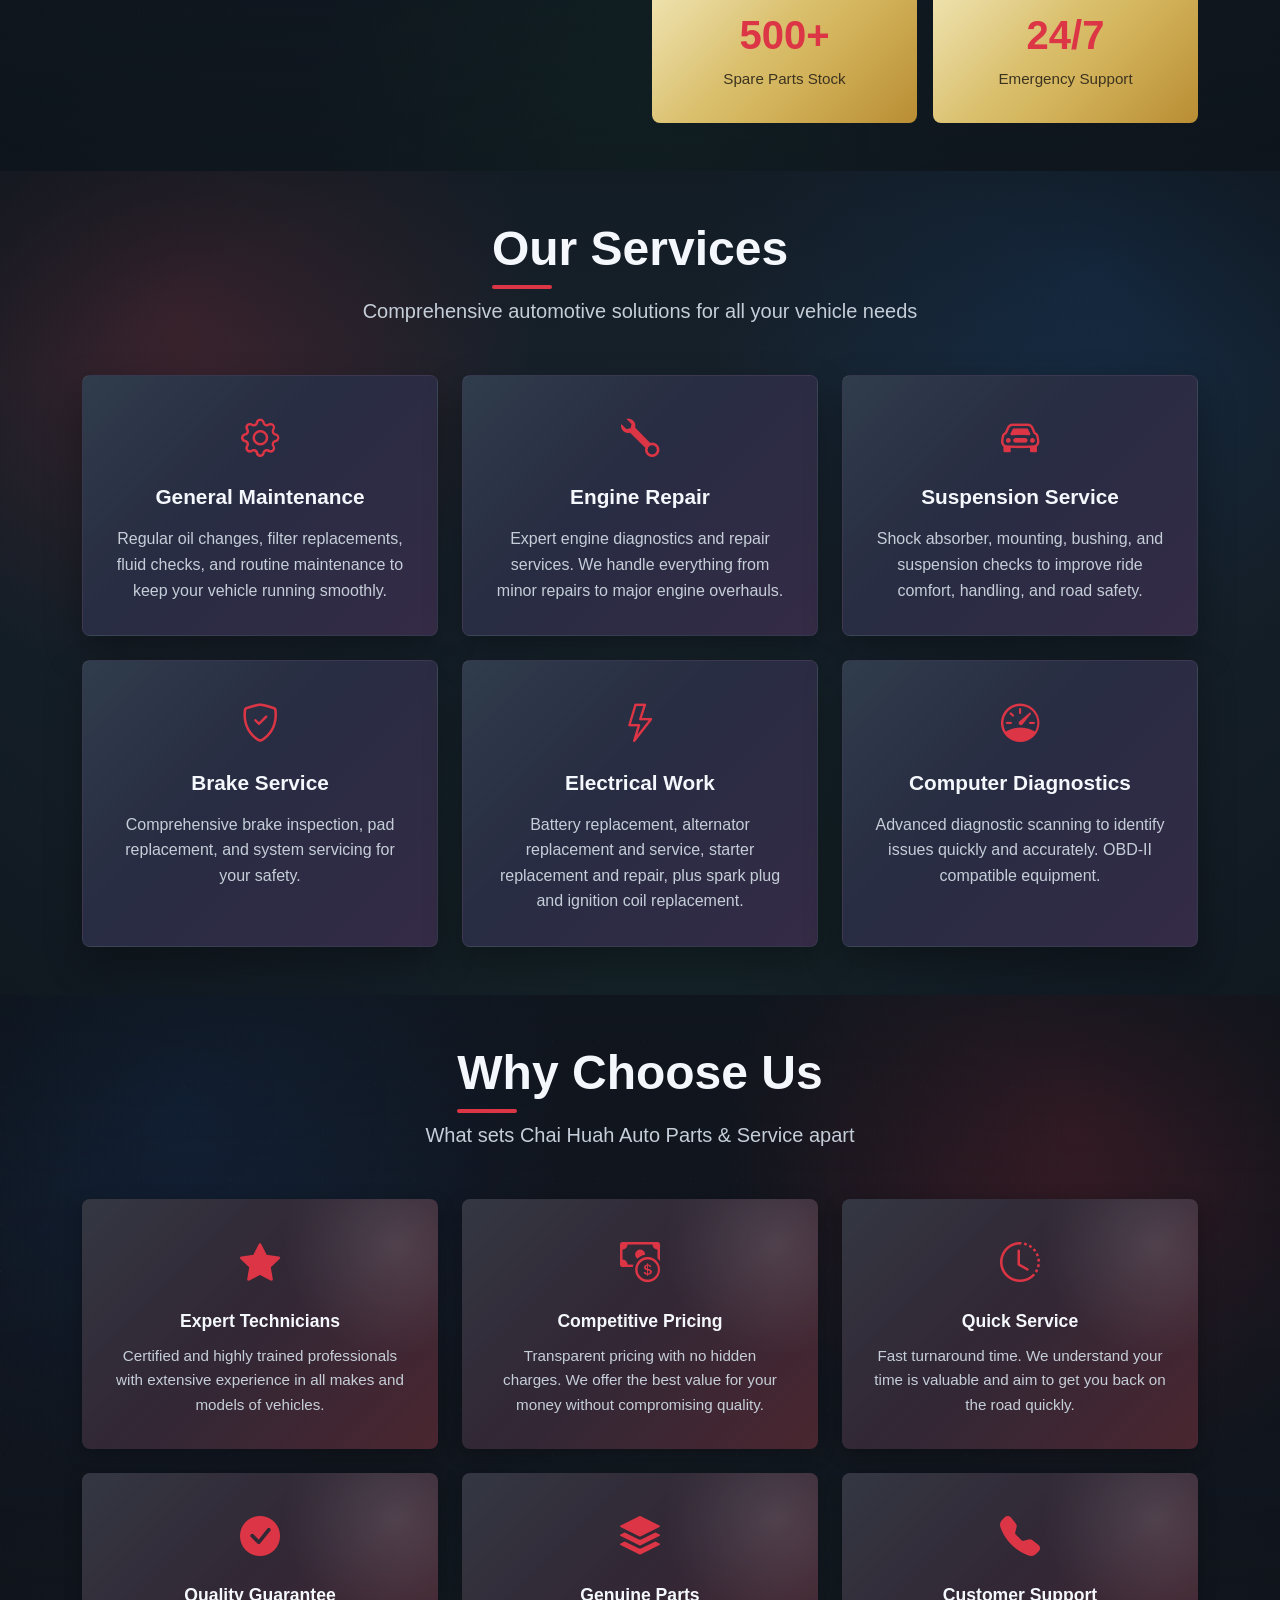
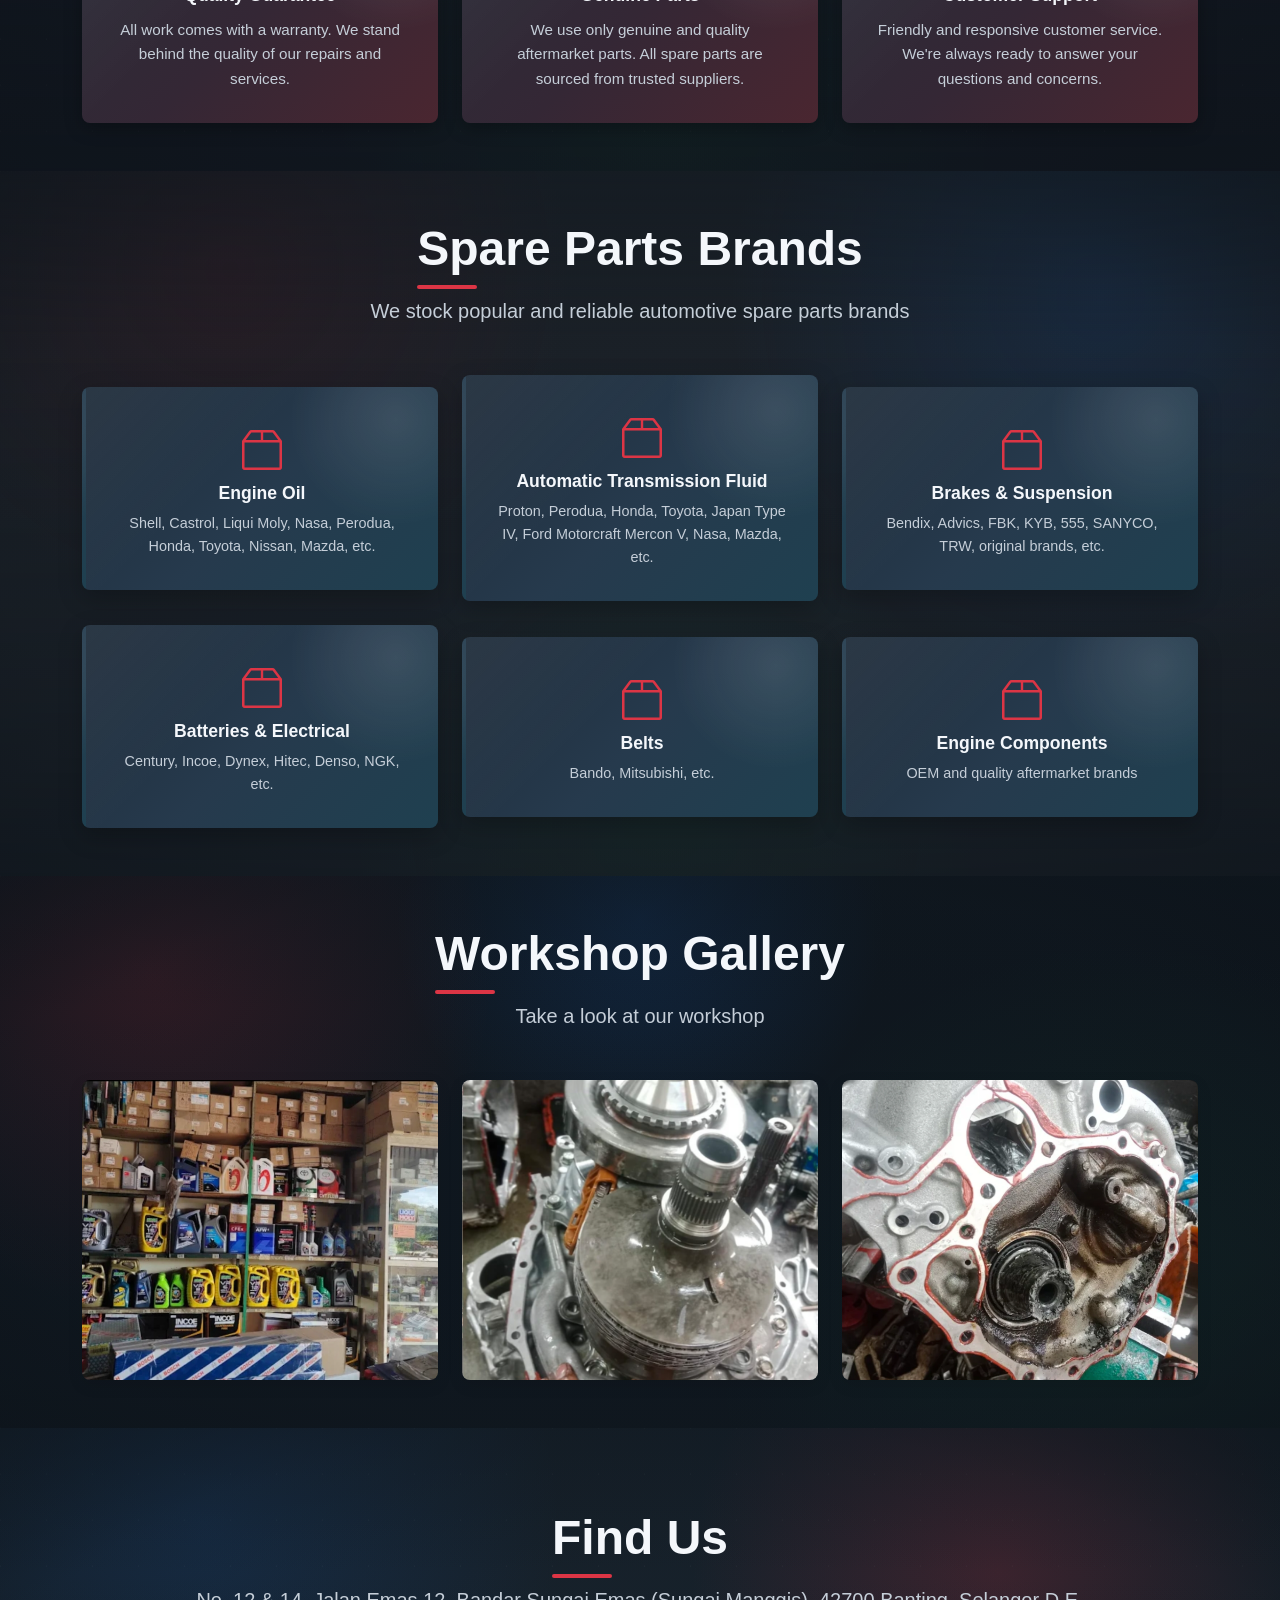
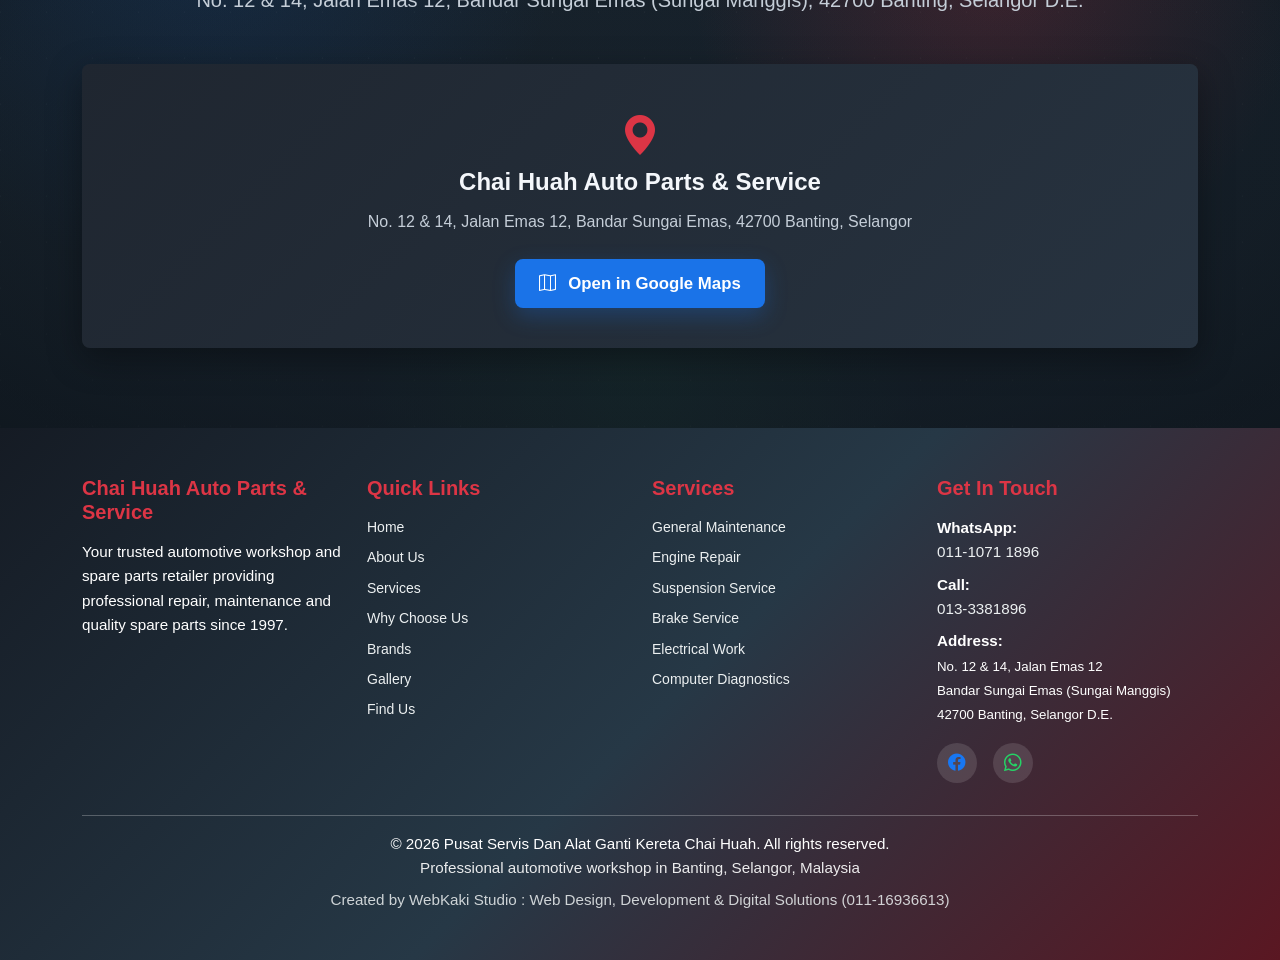
==== commit 3e1c80ae: "Update content" ====
--- a/index.html
+++ b/index.html
@@ -473,7 +473,7 @@
                 <div class="col-12 text-center">
                     <p class="small mb-0">&copy; 2026 Pusat Servis Dan Alat Ganti Kereta Chai Huah. All rights reserved.</p>
                     <p class="small footer-tagline">Professional automotive workshop in Banting, Selangor, Malaysia</p>
-                    <p class="small footer-credit mb-0">Created by WebKaki: Build Better Websites (011-16936613)</p>
+                    <p class="small footer-credit mb-0">Created by WebKaki Studio : Web Design, Development &amp; Digital Solutions (011-16936613)</p>
                 </div>
             </div>
         </div>
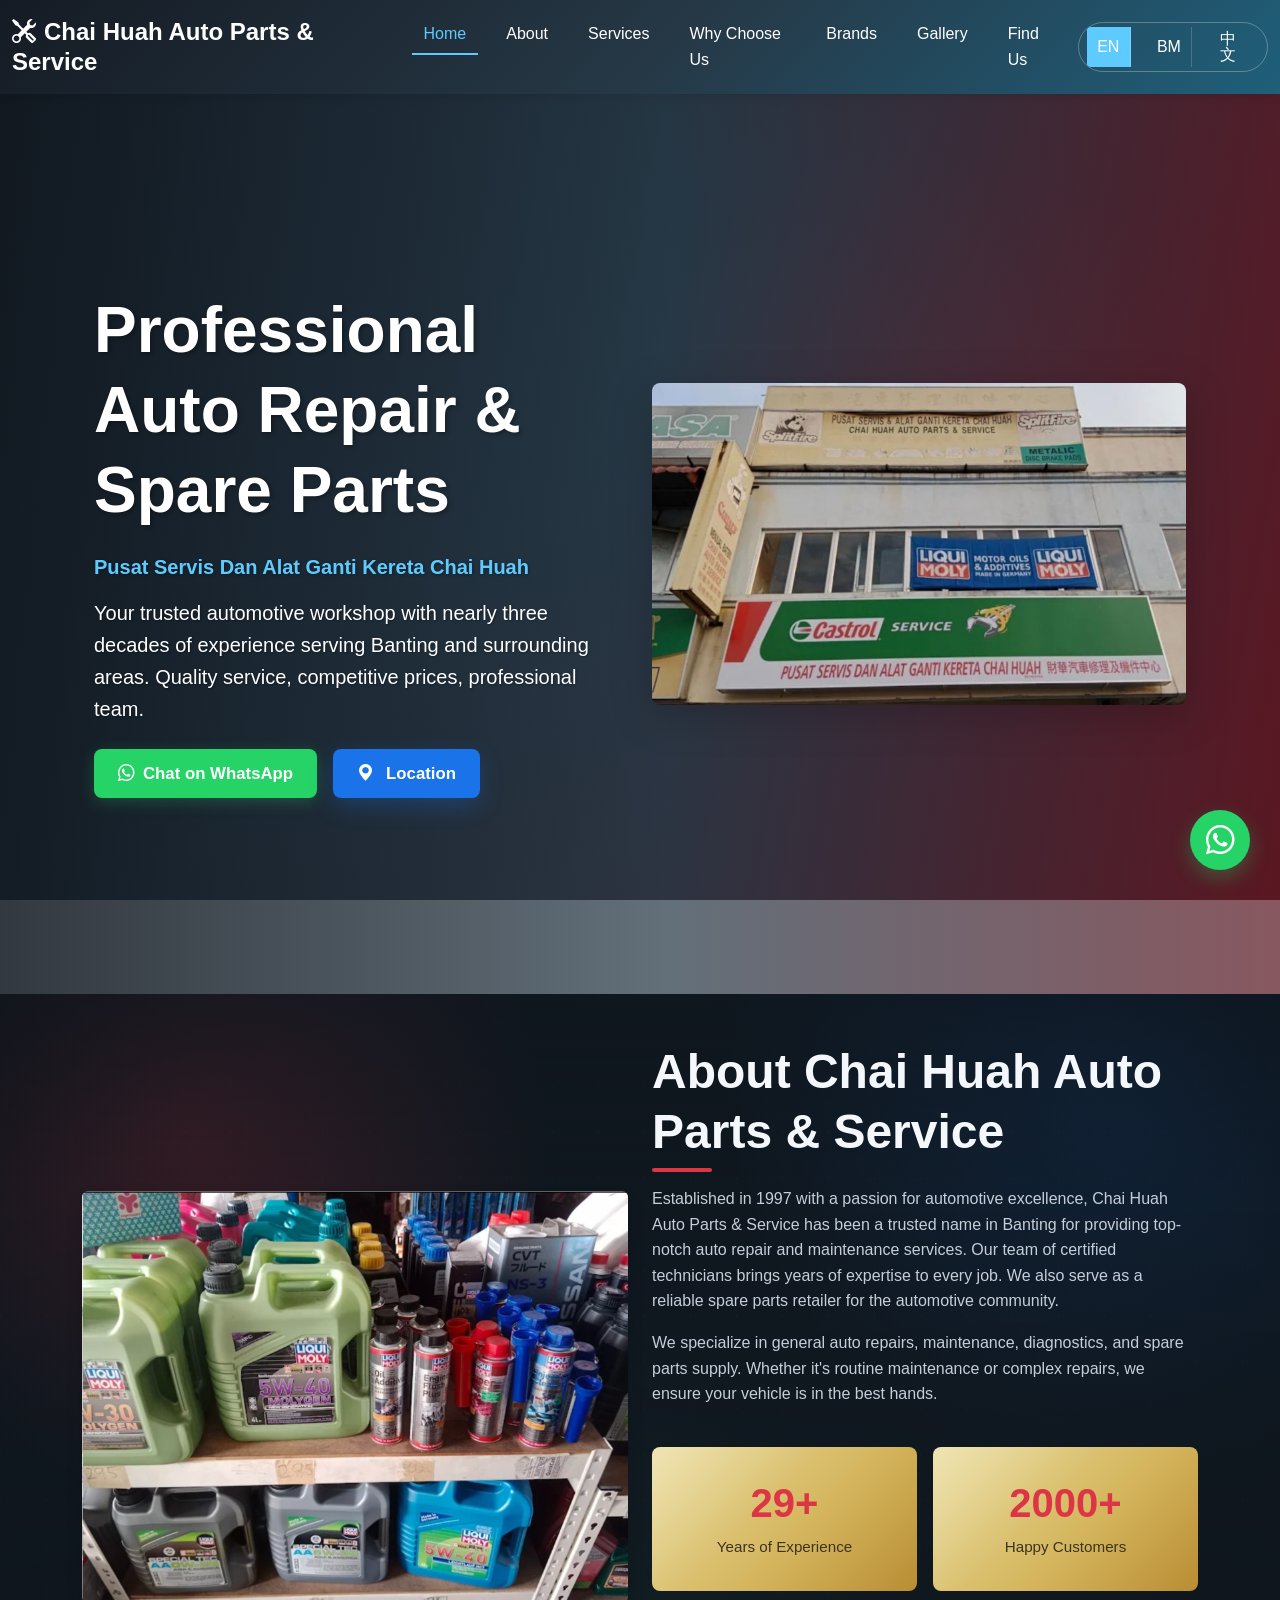
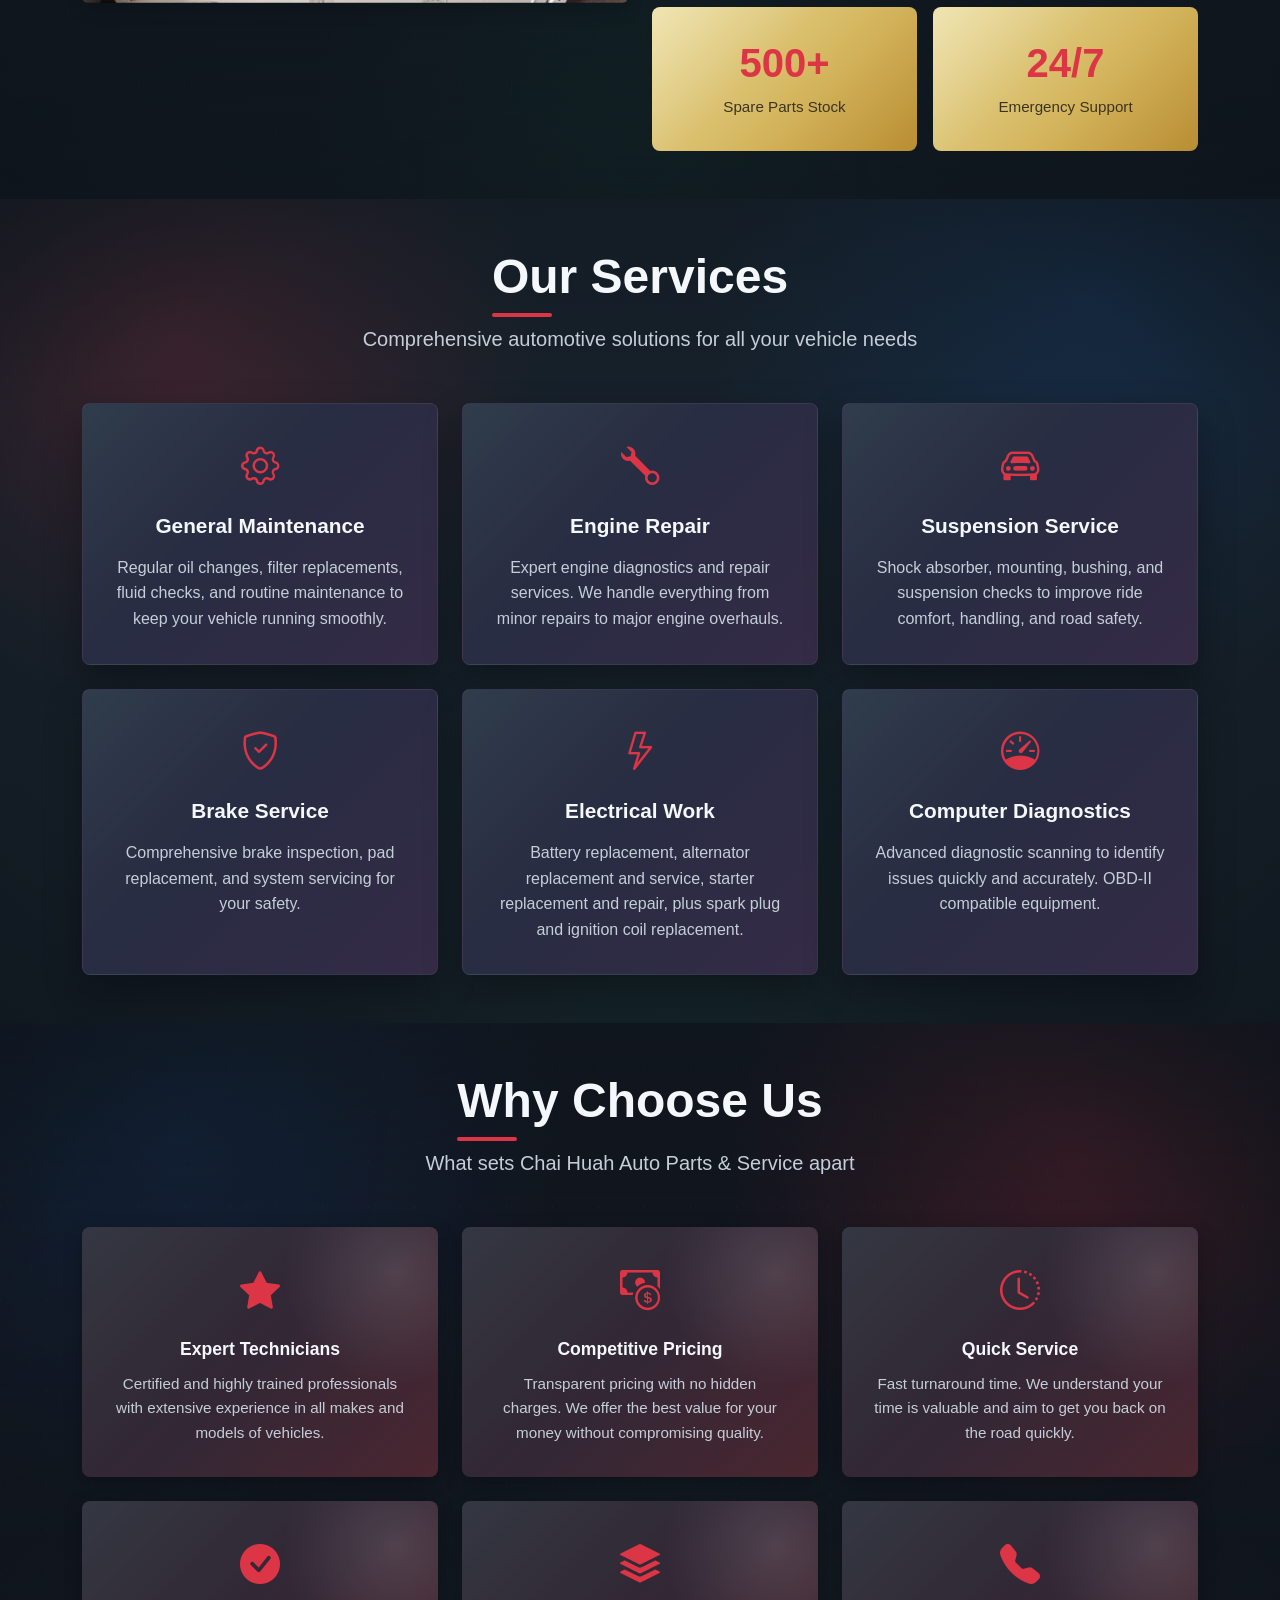
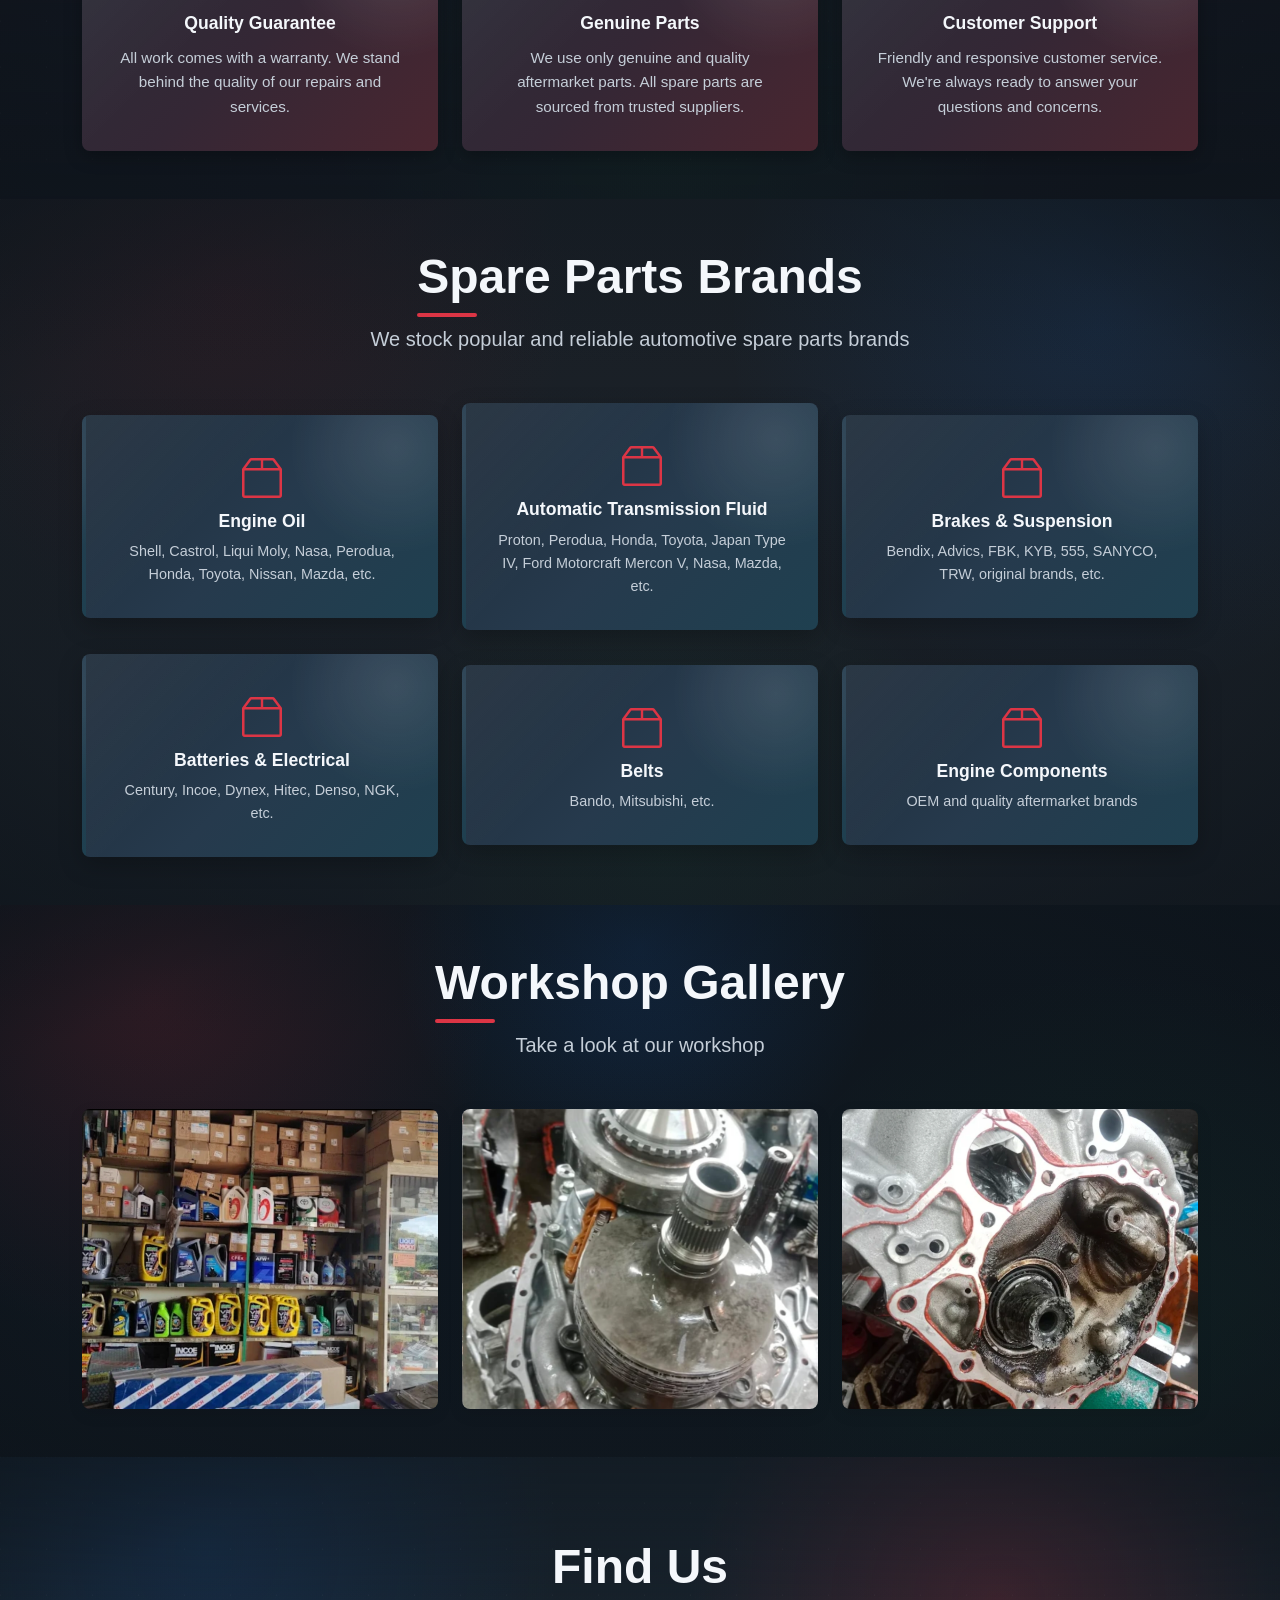
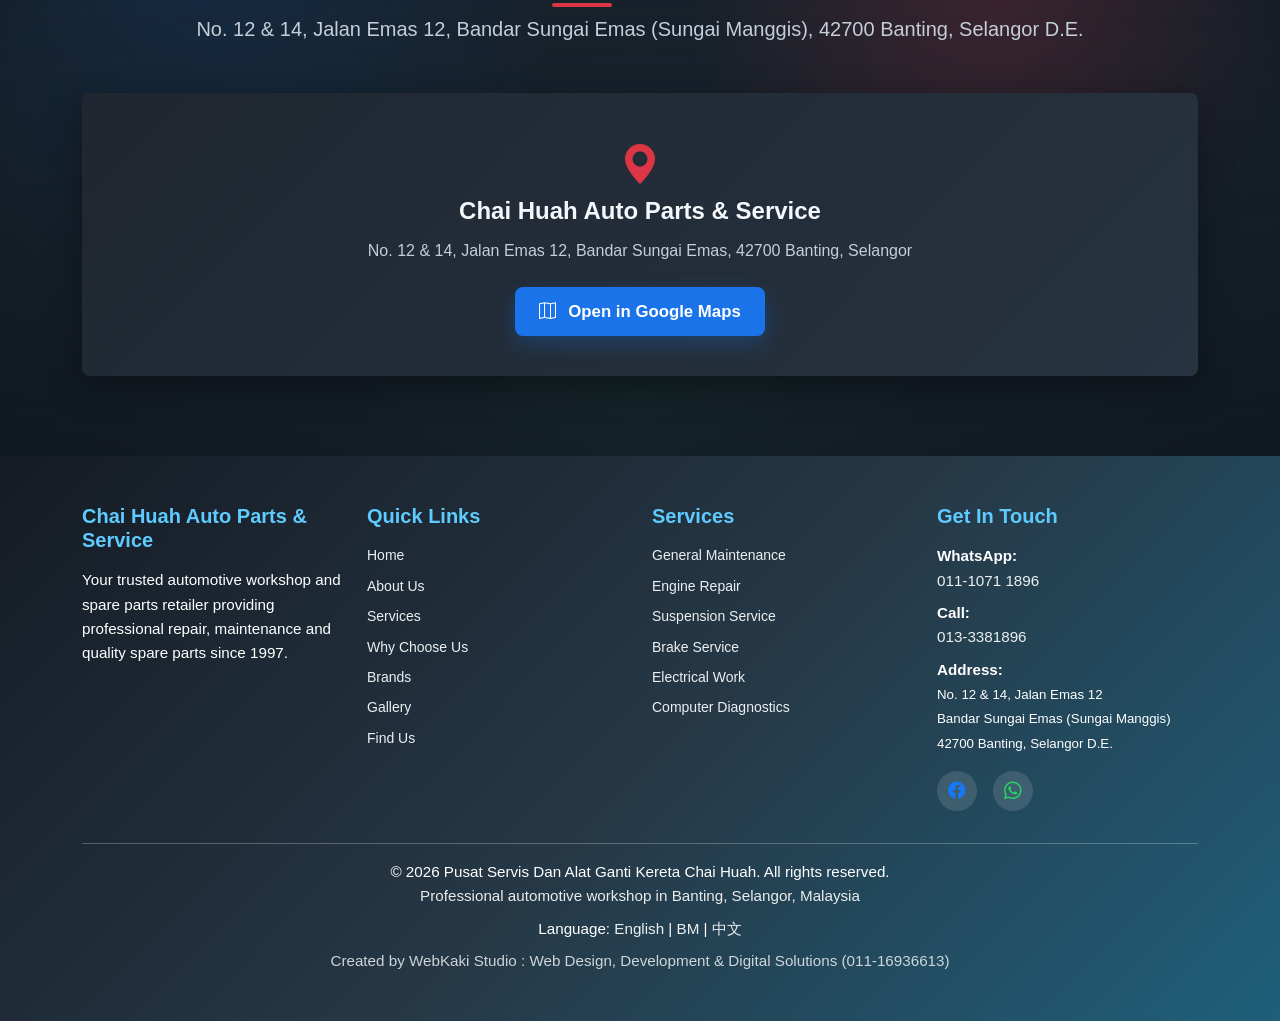
==== commit 7ac08717: "Update the landing page" ====
--- a/index.html
+++ b/index.html
@@ -15,6 +15,9 @@
     <meta property="og:type" content="business.business">
     
     <title>Chai Huah Auto Parts & Service - Professional Auto Workshop in Banting</title>
+    <link rel="alternate" hreflang="en" href="index.html">
+    <link rel="alternate" hreflang="zh-Hans" href="index-zh.html">
+    <link rel="alternate" hreflang="ms" href="index-ms.html">
     
     <!-- Bootstrap 5 CSS -->
     <link href="https://cdn.jsdelivr.net/npm/bootstrap@5.3.0/dist/css/bootstrap.min.css" rel="stylesheet">
@@ -27,7 +30,7 @@
 </head>
 <body>
     <!-- Navigation Bar (Sticky) -->
-    <nav class="navbar navbar-expand-lg navbar-dark bg-dark sticky-top navbar-custom">
+    <nav class="navbar navbar-expand-xl navbar-dark bg-dark sticky-top navbar-custom">
         <div class="container-fluid">
             <a class="navbar-brand fw-bold" href="#home">
                 <i class="bi bi-tools me-2"></i>Chai Huah Auto Parts & Service
@@ -57,6 +60,13 @@
                     </li>
                     <li class="nav-item">
                         <a class="nav-link smooth-scroll" href="#location">Find Us</a>
+                    </li>
+                    <li class="nav-item language-nav-item">
+                        <div class="language-switcher" aria-label="Language selector">
+                            <a class="nav-link language-switch-link language-current" href="index.html" lang="en" aria-current="page">EN</a>
+                            <a class="nav-link language-switch-link" href="index-ms.html" lang="ms">BM</a>
+                            <a class="nav-link language-switch-link" href="index-zh.html" lang="zh-Hans">中文</a>
+                        </div>
                     </li>
                 </ul>
             </div>
@@ -81,6 +91,14 @@
                     <div class="d-flex gap-3 fade-in-up" style="animation-delay: 0.4s;">
                         <a href="https://wa.me/601110711896" class="btn btn-whatsapp btn-lg px-4" target="_blank">
                             <i class="bi bi-whatsapp me-2"></i>Chat on WhatsApp
+                        </a>
+                        <a
+                            href="https://www.google.com/maps/search/?api=1&amp;query=Pusat%20Servis%20Dan%20Alat%20Ganti%20Kereta%20Chai%20Huah&amp;query_place_id=ChIJmbUt3Dm7zTER32SRZTwcCxQ"
+                            class="btn btn-lg px-4 map-link-button"
+                            target="_blank"
+                            rel="noopener noreferrer external"
+                            aria-label="Open Chai Huah Auto Parts and Service in Google Maps in a new tab">
+                            <i class="bi bi-geo-alt-fill me-2" aria-hidden="true"></i>Location
                         </a>
                     </div>
                 </div>
@@ -473,6 +491,12 @@
                 <div class="col-12 text-center">
                     <p class="small mb-0">&copy; 2026 Pusat Servis Dan Alat Ganti Kereta Chai Huah. All rights reserved.</p>
                     <p class="small footer-tagline">Professional automotive workshop in Banting, Selangor, Malaysia</p>
+                    <p class="small footer-language mb-2">
+                        Language:
+                        <a href="index.html" class="footer-link" lang="en">English</a> |
+                        <a href="index-ms.html" class="footer-link" lang="ms">BM</a> |
+                        <a href="index-zh.html" class="footer-link" lang="zh-Hans">中文</a>
+                    </p>
                     <p class="small footer-credit mb-0">Created by WebKaki Studio : Web Design, Development &amp; Digital Solutions (011-16936613)</p>
                 </div>
             </div>
--- a/css/style.css
+++ b/css/style.css
@@ -6,8 +6,10 @@
 /* ============= CSS VARIABLES ============= */
 :root {
     --primary-color: #dc3545;      /* Red */
+    --nav-accent-color: #5ecbff;   /* Light Blue */
+    --nav-accent-soft: rgba(94, 203, 255, 0.16);
     --dark-gray: #2c3e50;          /* Dark Gray */
-    --dark-surface: linear-gradient(135deg, #151b24 0%, #263846 52%, #5a1722 100%);
+    --dark-surface: linear-gradient(135deg, #151b24 0%, #263846 52%, #1f5f7a 100%);
     --dark-surface-footer: radial-gradient(circle at top left, rgba(220, 53, 69, 0.22), transparent 34%), linear-gradient(135deg, #151b24 0%, #263846 48%, #4a1620 100%);
     --section-dark-1: #101820;
     --section-dark-2: #18232d;
@@ -152,7 +154,7 @@
 }
 
 .navbar-brand:hover {
-    color: var(--primary-color) !important;
+    color: var(--nav-accent-color) !important;
     transform: scale(1.05);
 }
 
@@ -166,7 +168,7 @@
 
 .navbar-nav .nav-link:hover,
 .navbar-nav .nav-link.active {
-    color: var(--primary-color) !important;
+    color: var(--nav-accent-color) !important;
 }
 
 .navbar-nav .nav-link::after {
@@ -176,13 +178,57 @@
     left: 0;
     width: 0;
     height: 2px;
-    background-color: var(--primary-color);
+    background-color: var(--nav-accent-color);
     transition: width 0.3s ease;
 }
 
 .navbar-nav .nav-link:hover::after,
 .navbar-nav .nav-link.active::after {
     width: 100%;
+}
+
+.language-nav-item {
+    display: flex;
+    align-items: center;
+}
+
+.language-switcher {
+    display: inline-flex;
+    align-items: center;
+    width: fit-content;
+    margin-top: 0.5rem;
+    overflow: hidden;
+    border: 1px solid rgba(255, 255, 255, 0.28);
+    border-radius: 999px;
+}
+
+.language-switch-link {
+    display: inline-flex !important;
+    align-items: center;
+    justify-content: center;
+    min-width: 44px;
+    min-height: 40px;
+    padding: 0.45rem 0.65rem !important;
+    border-right: 1px solid rgba(255, 255, 255, 0.18);
+    line-height: 1;
+}
+
+.language-switch-link:last-child {
+    border-right: 0;
+}
+
+.language-switch-link::after {
+    display: none;
+}
+
+.language-switch-link:hover,
+.language-switch-link:focus {
+    background-color: var(--nav-accent-soft);
+}
+
+.language-switch-link.language-current {
+    color: var(--white) !important;
+    background-color: var(--nav-accent-color);
 }
 
 /* ============= HERO SECTION ============= */
@@ -230,7 +276,7 @@
 
 .hero-malay-name {
     display: inline-block;
-    color: #ffd2d7;
+    color: var(--nav-accent-color);
     font-size: 1rem;
     font-weight: 700;
     line-height: 1.35;
@@ -843,6 +889,7 @@
 }
 
 .footer h5 {
+    color: var(--nav-accent-color) !important;
     font-weight: 700;
     margin-bottom: 1rem;
 }
@@ -1152,6 +1199,15 @@
         padding: 0.5rem 0.75rem !important;
     }
 
+    .language-switcher {
+        margin-top: 0;
+        margin-left: 0.4rem;
+    }
+
+    .language-switch-link {
+        padding: 0.45rem 0.8rem !important;
+    }
+
     .hero-section {
         min-height: 100vh;
         background-attachment: fixed;
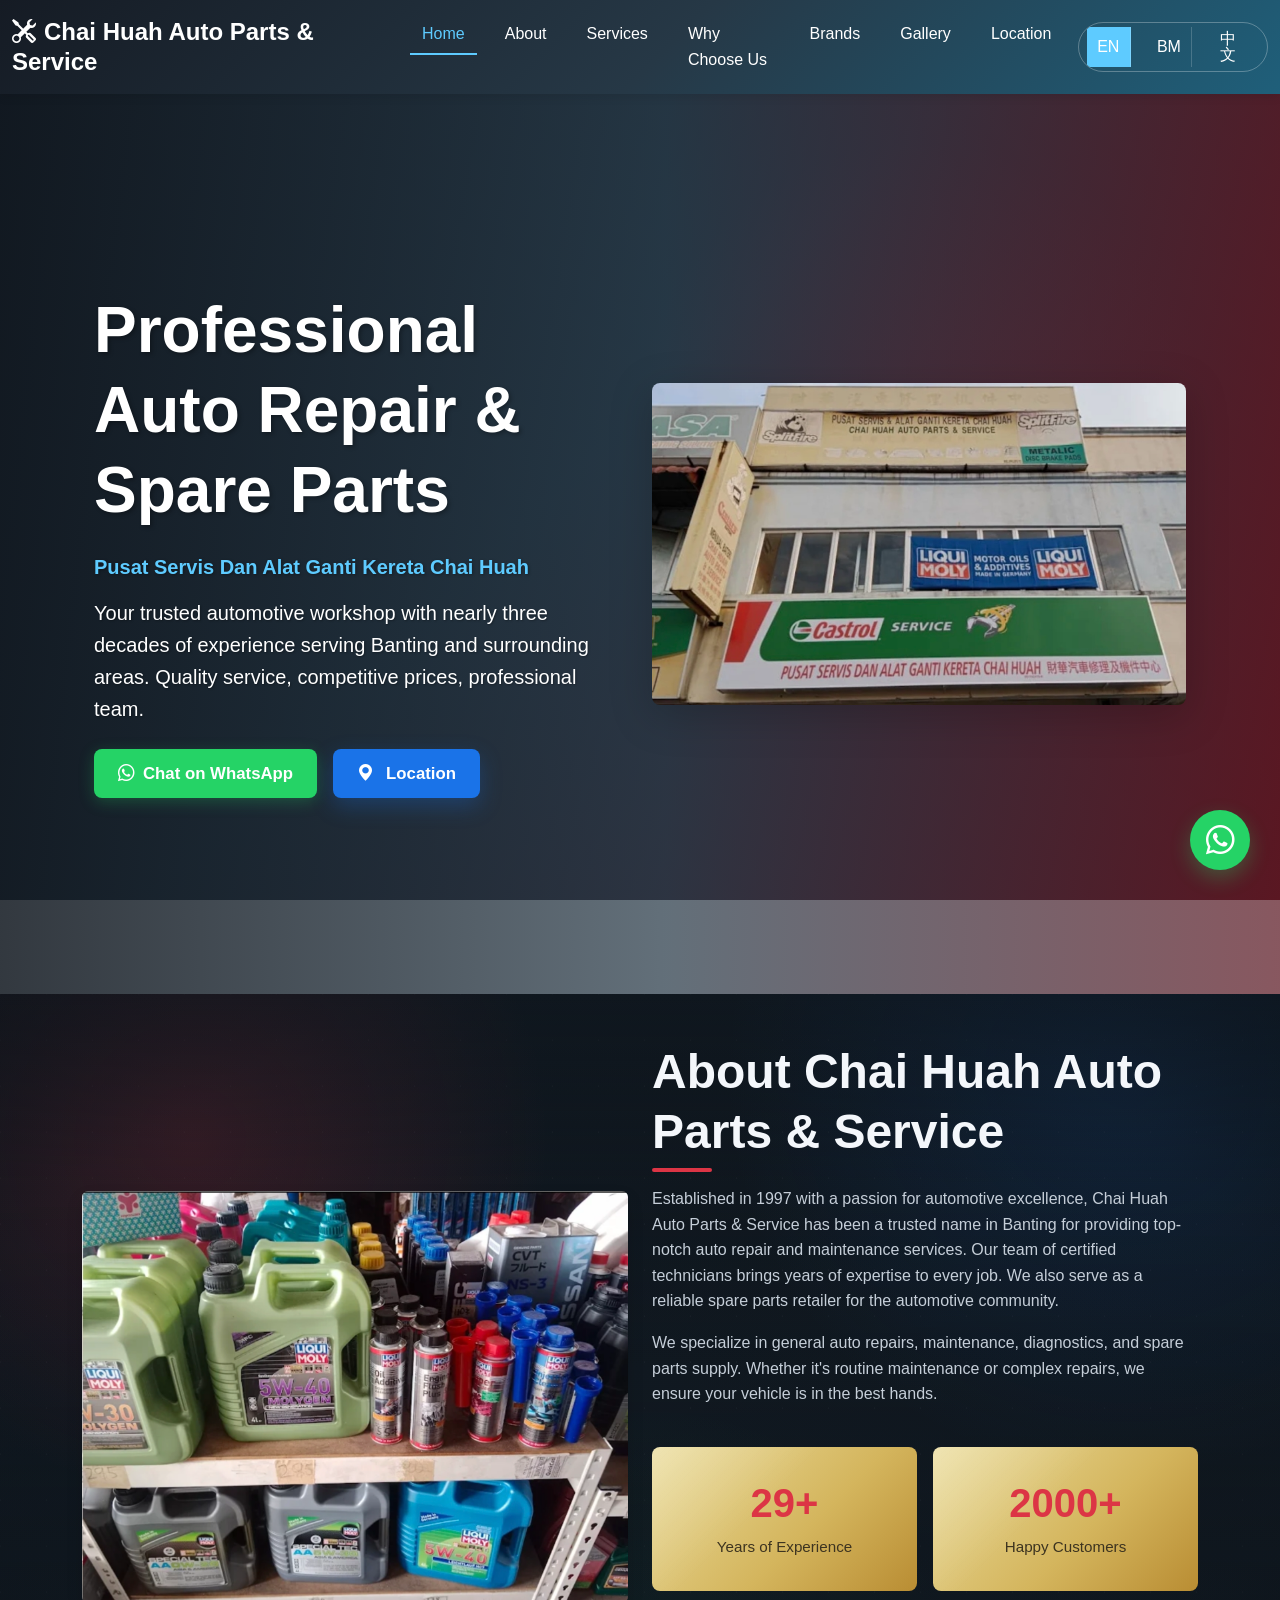
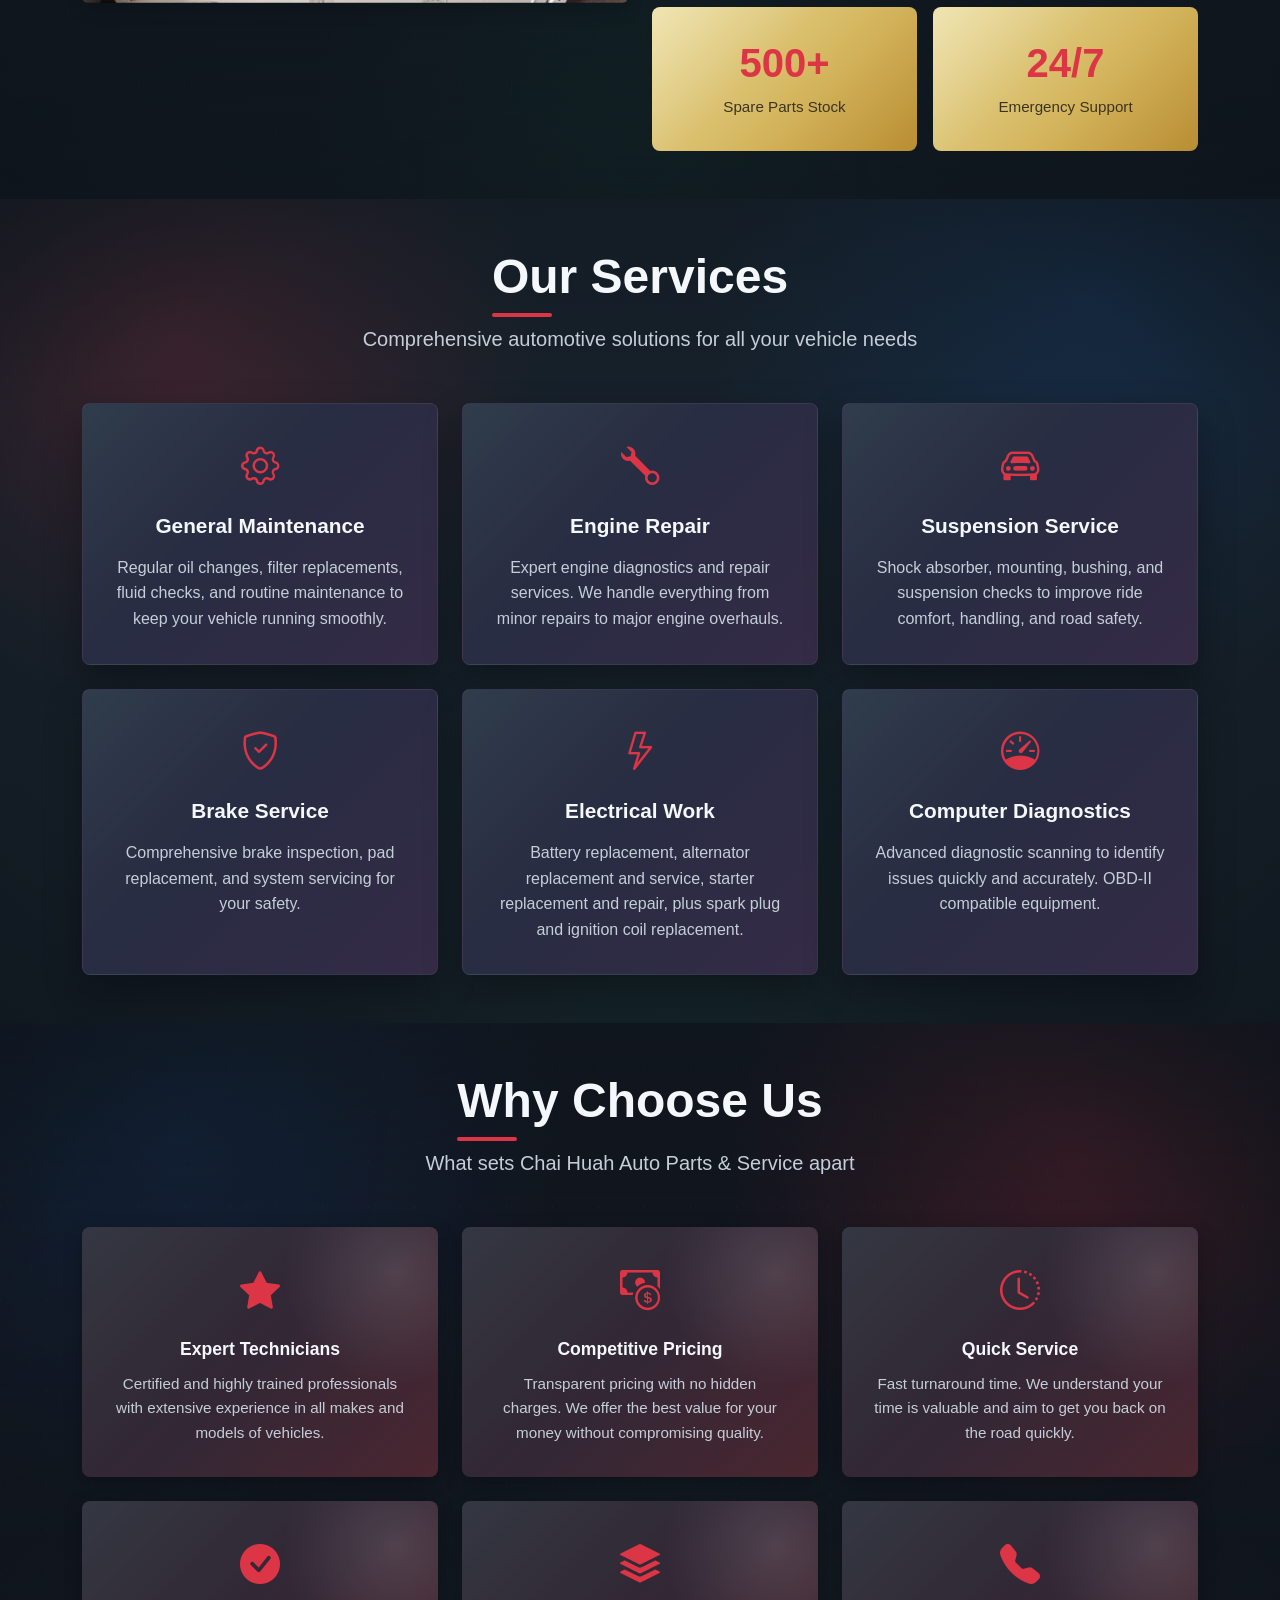
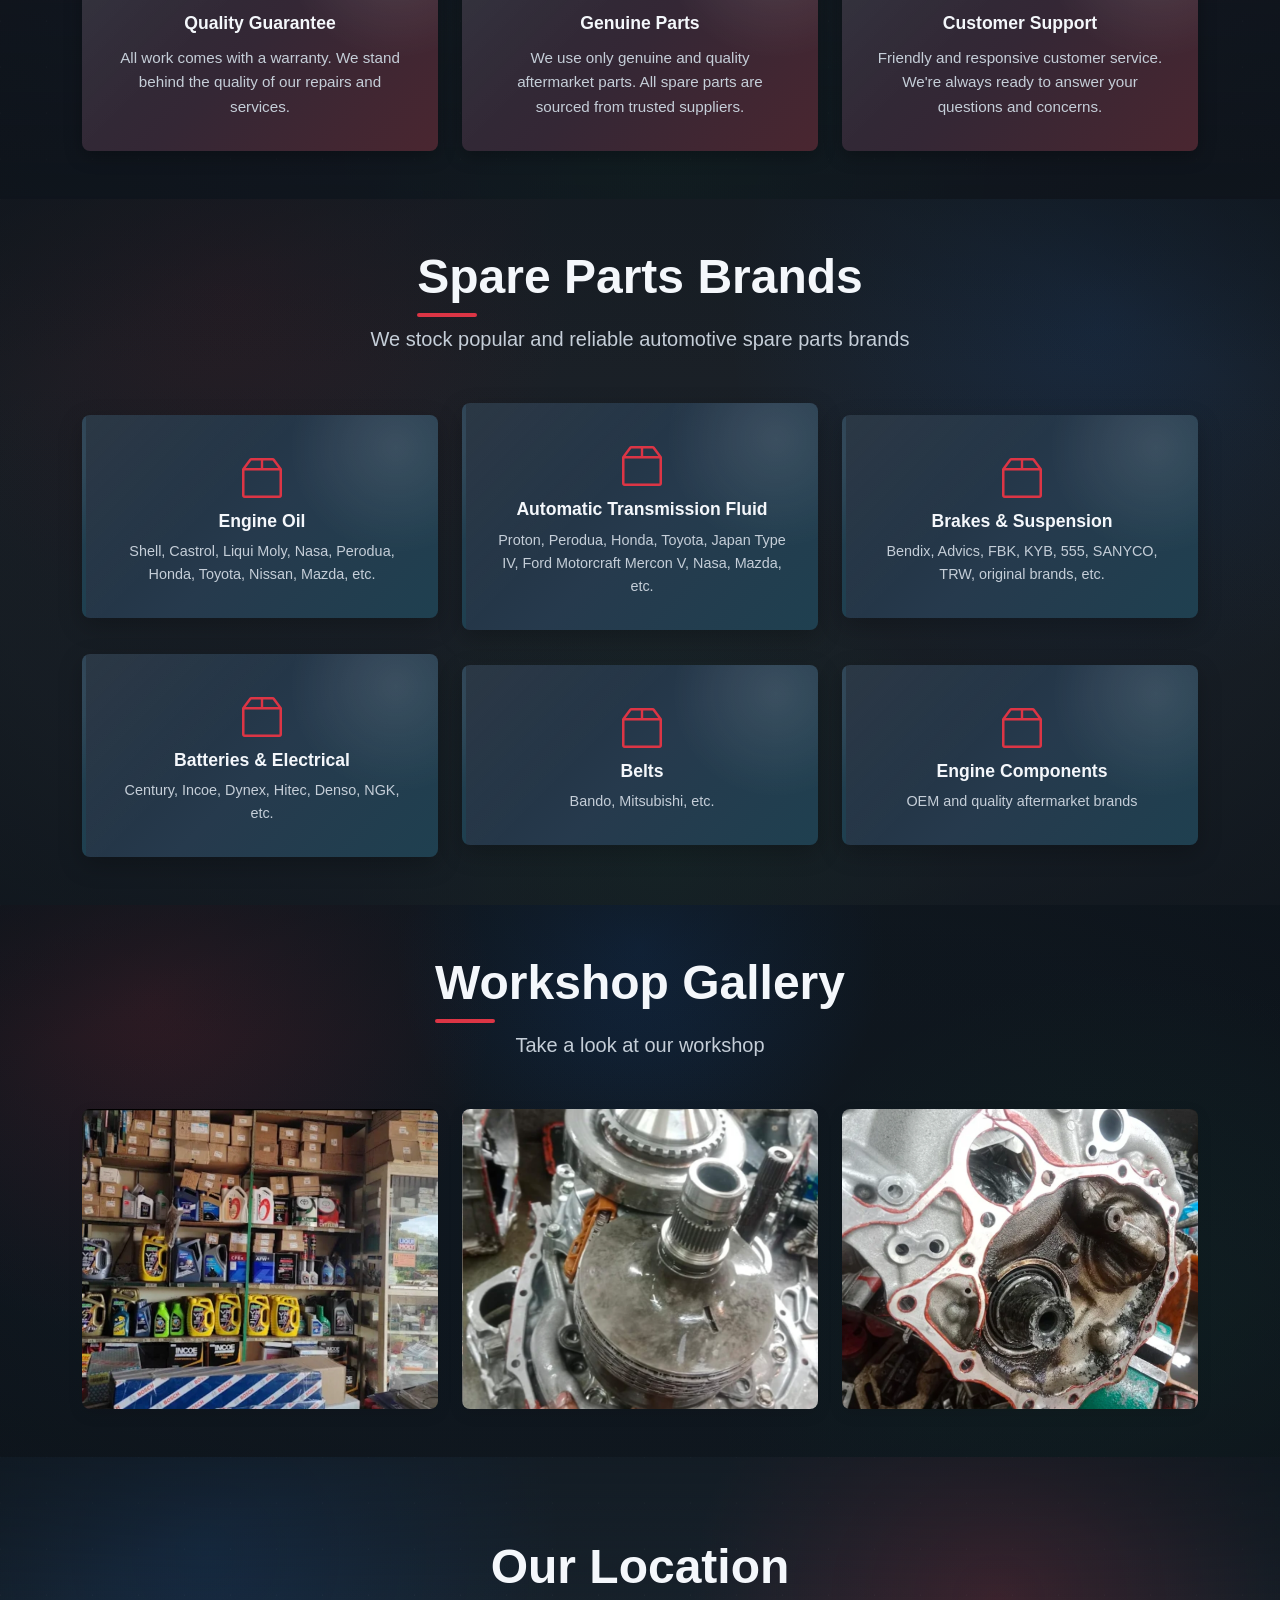
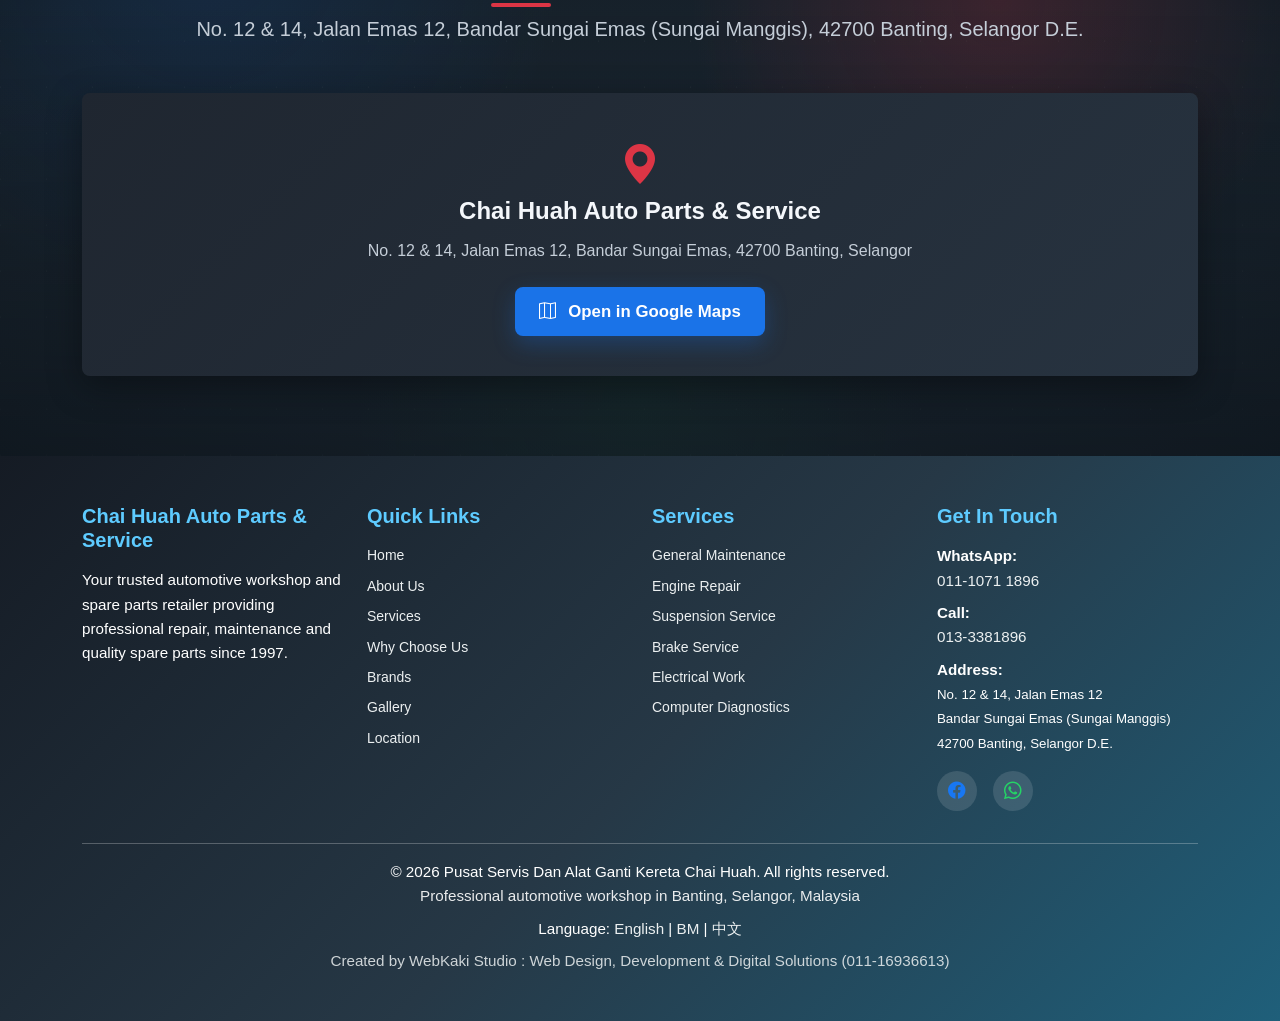
==== commit 6bb231e1: "Update navbar" ====
--- a/index.html
+++ b/index.html
@@ -59,7 +59,7 @@
                         <a class="nav-link smooth-scroll" href="#gallery">Gallery</a>
                     </li>
                     <li class="nav-item">
-                        <a class="nav-link smooth-scroll" href="#location">Find Us</a>
+                        <a class="nav-link smooth-scroll" href="#location">Location</a>
                     </li>
                     <li class="nav-item language-nav-item">
                         <div class="language-switcher" aria-label="Language selector">
@@ -404,7 +404,7 @@
     <section id="location" class="map-section">
         <div class="container">
             <div class="text-center mb-5">
-                <h2 class="section-title mb-3">Find Us</h2>
+                <h2 class="section-title mb-3">Our Location</h2>
                 <p class="lead text-muted">No. 12 & 14, Jalan Emas 12, Bandar Sungai Emas (Sungai Manggis), 42700 Banting, Selangor D.E.</p>
             </div>
             <div class="map-container">
@@ -444,7 +444,7 @@
                         <li><a href="#why-choose" class="footer-link">Why Choose Us</a></li>
                         <li><a href="#brands" class="footer-link">Brands</a></li>
                         <li><a href="#gallery" class="footer-link">Gallery</a></li>
-                        <li><a href="#location" class="footer-link">Find Us</a></li>
+                        <li><a href="#location" class="footer-link">Location</a></li>
                     </ul>
                 </div>
                 <!-- Footer Column 3 - Services -->
--- a/css/style.css
+++ b/css/style.css
@@ -1291,6 +1291,65 @@
     }
 }
 
+@media (max-width: 1199.98px) {
+    .navbar-custom .container-fluid {
+        align-items: flex-start;
+        flex-wrap: wrap;
+    }
+
+    .navbar-brand {
+        width: 100%;
+        max-width: 100%;
+        margin-right: 0;
+    }
+
+    .navbar-toggler {
+        display: none;
+    }
+
+    .navbar-collapse.collapse {
+        display: block !important;
+        flex-basis: 100%;
+        width: 100%;
+        overflow-x: auto;
+        overflow-y: hidden;
+        -webkit-overflow-scrolling: touch;
+        scrollbar-width: none;
+    }
+
+    .navbar-collapse.collapse::-webkit-scrollbar {
+        display: none;
+    }
+
+    .navbar-nav {
+        align-items: center;
+        flex-direction: row;
+        flex-wrap: nowrap;
+        gap: 1.1rem;
+        width: max-content;
+        min-width: 100%;
+        padding-top: 0.55rem;
+    }
+
+    .navbar-nav .nav-item {
+        flex: 0 0 auto;
+    }
+
+    .navbar-nav .nav-link {
+        margin: 0;
+        padding: 0.45rem 0 !important;
+        white-space: nowrap;
+    }
+
+    .language-nav-item {
+        padding-left: 0.15rem;
+    }
+
+    .language-switcher {
+        margin: 0;
+    }
+}
+
 /* ============= UTILITY CLASSES ============= */
 .text-danger {
     color: var(--primary-color) !important;
